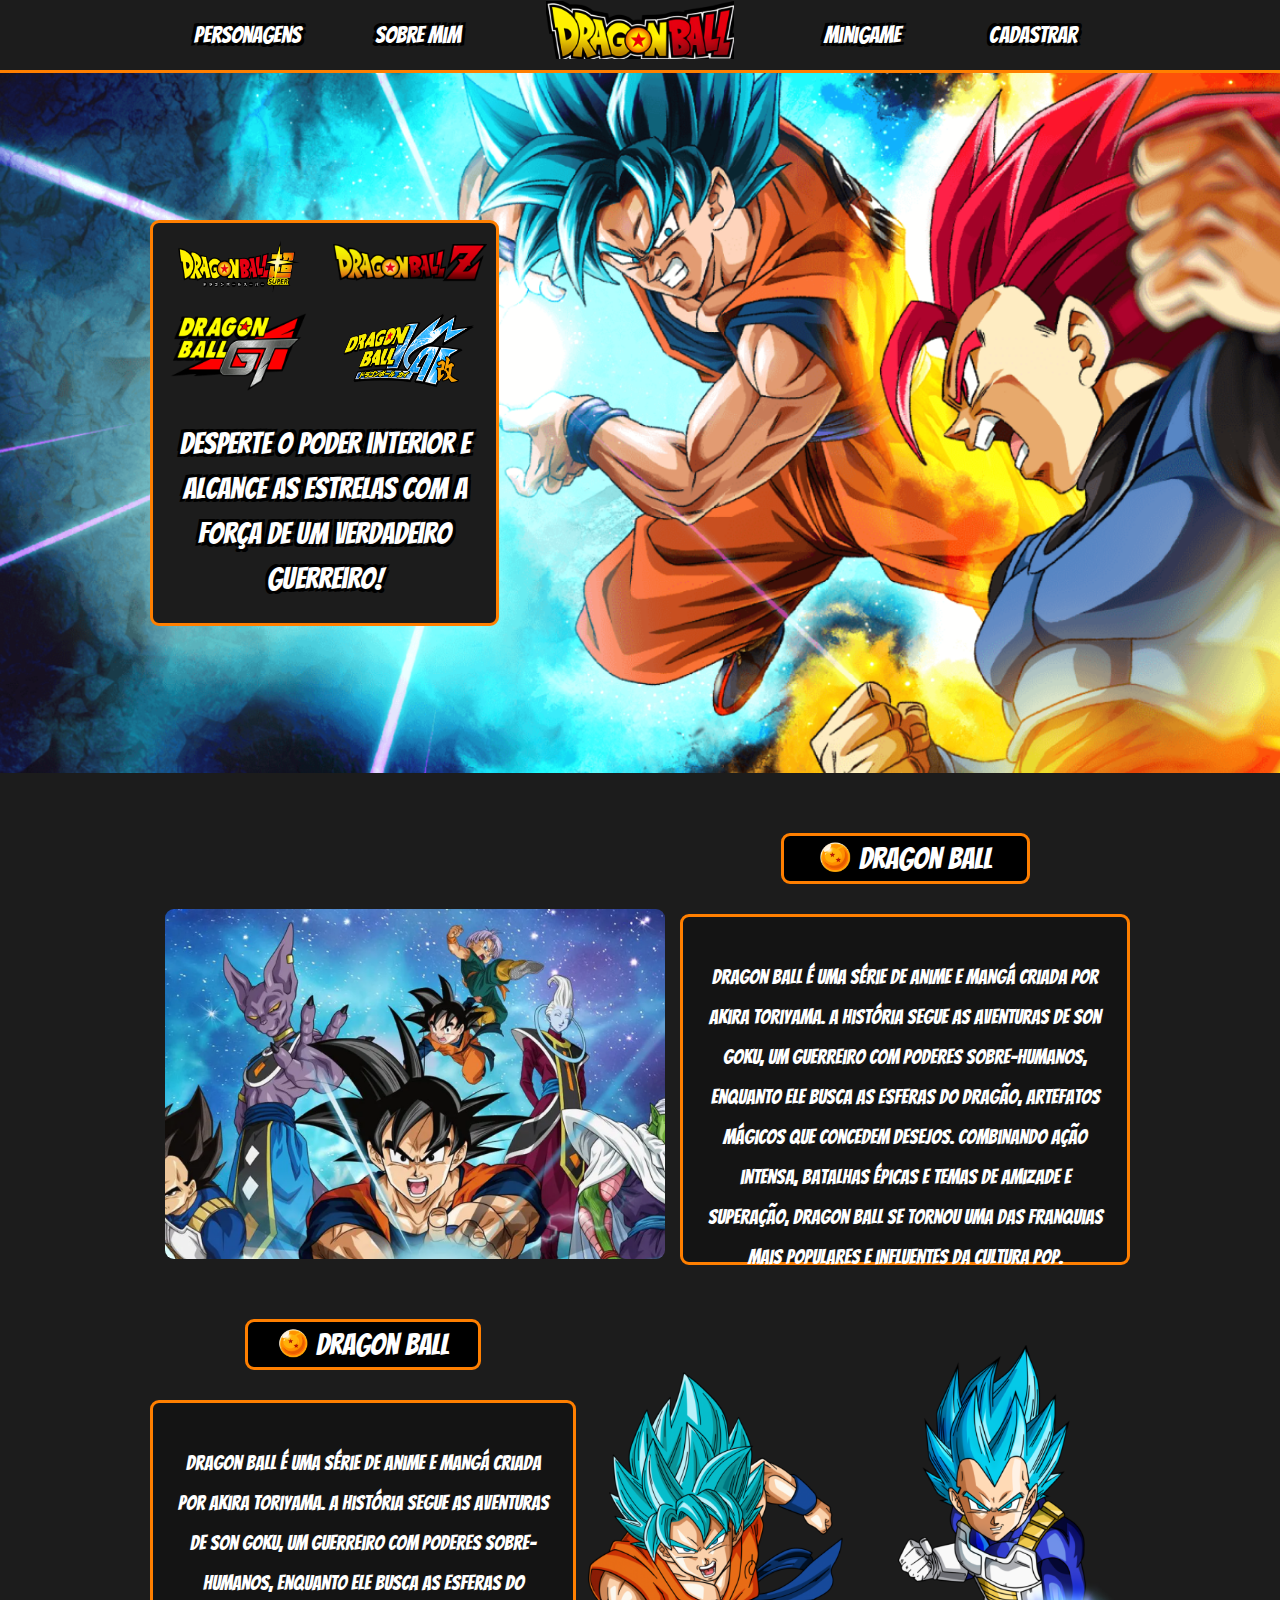
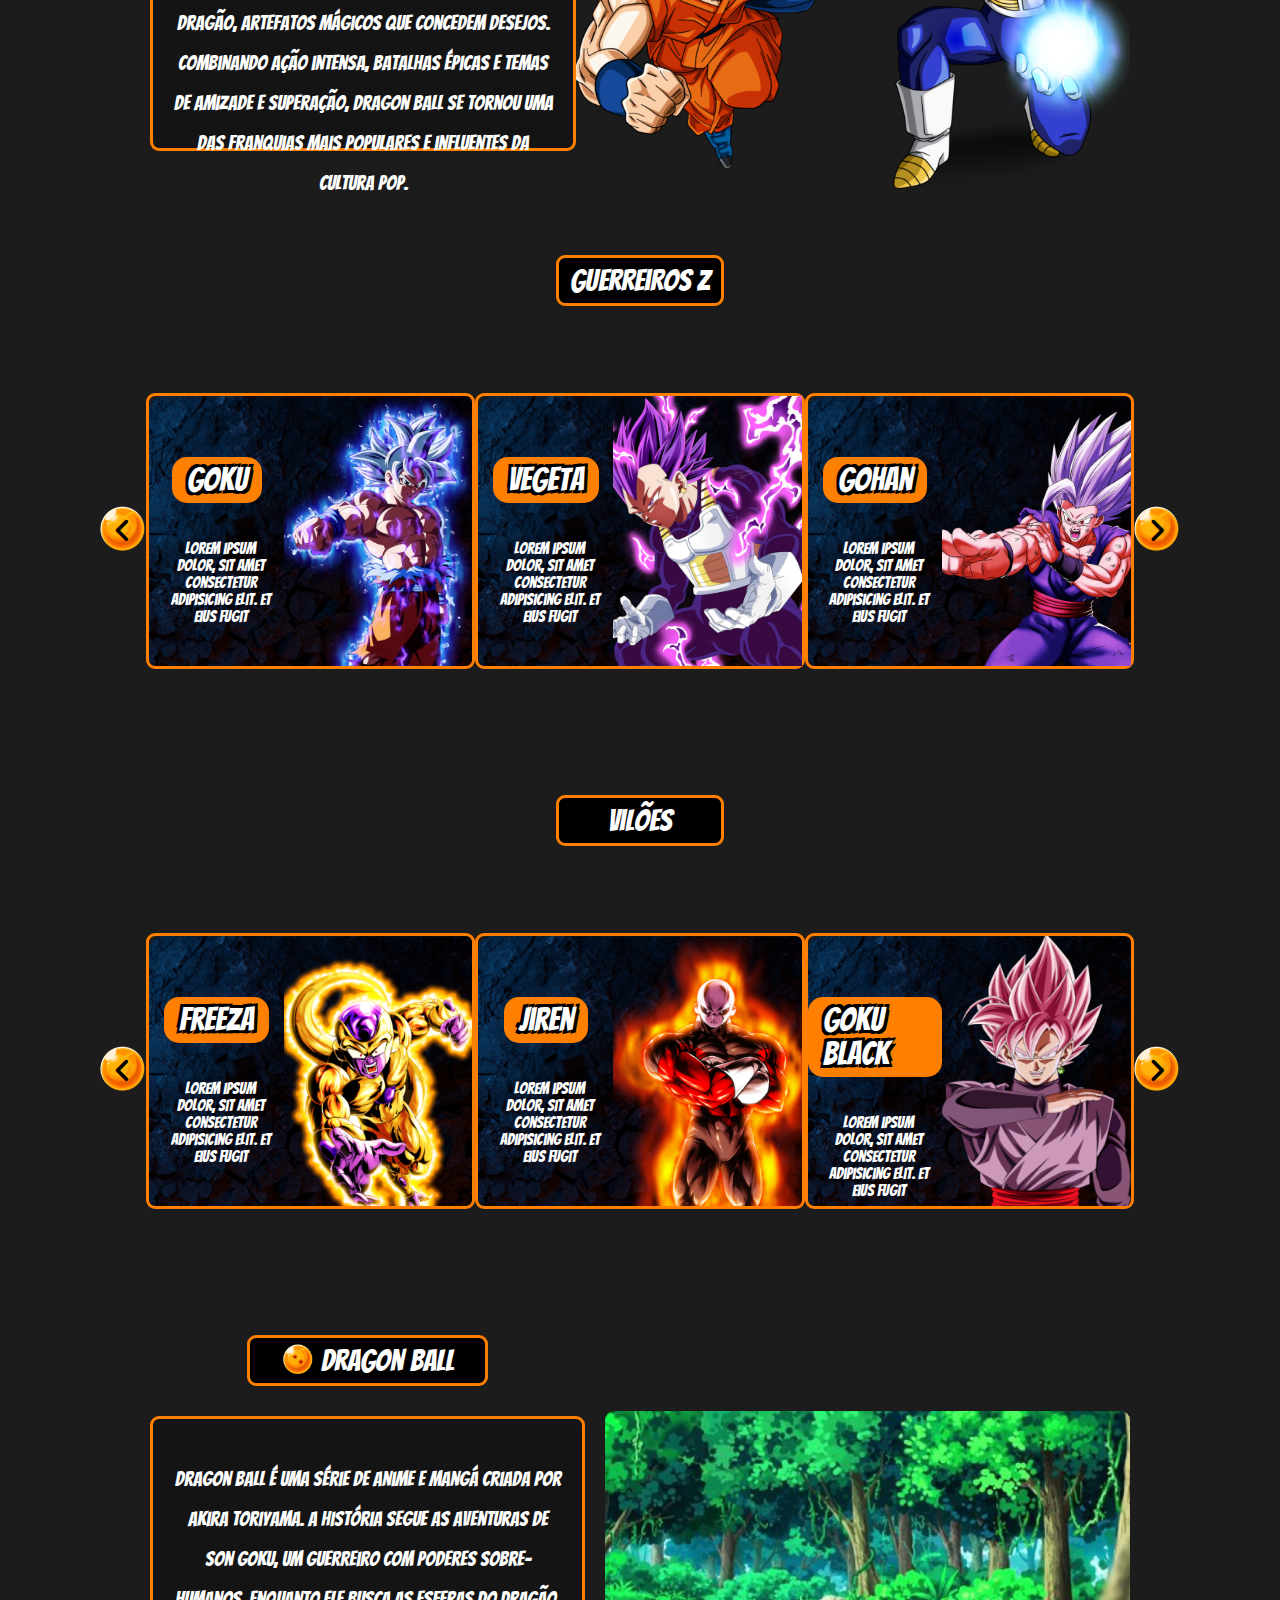
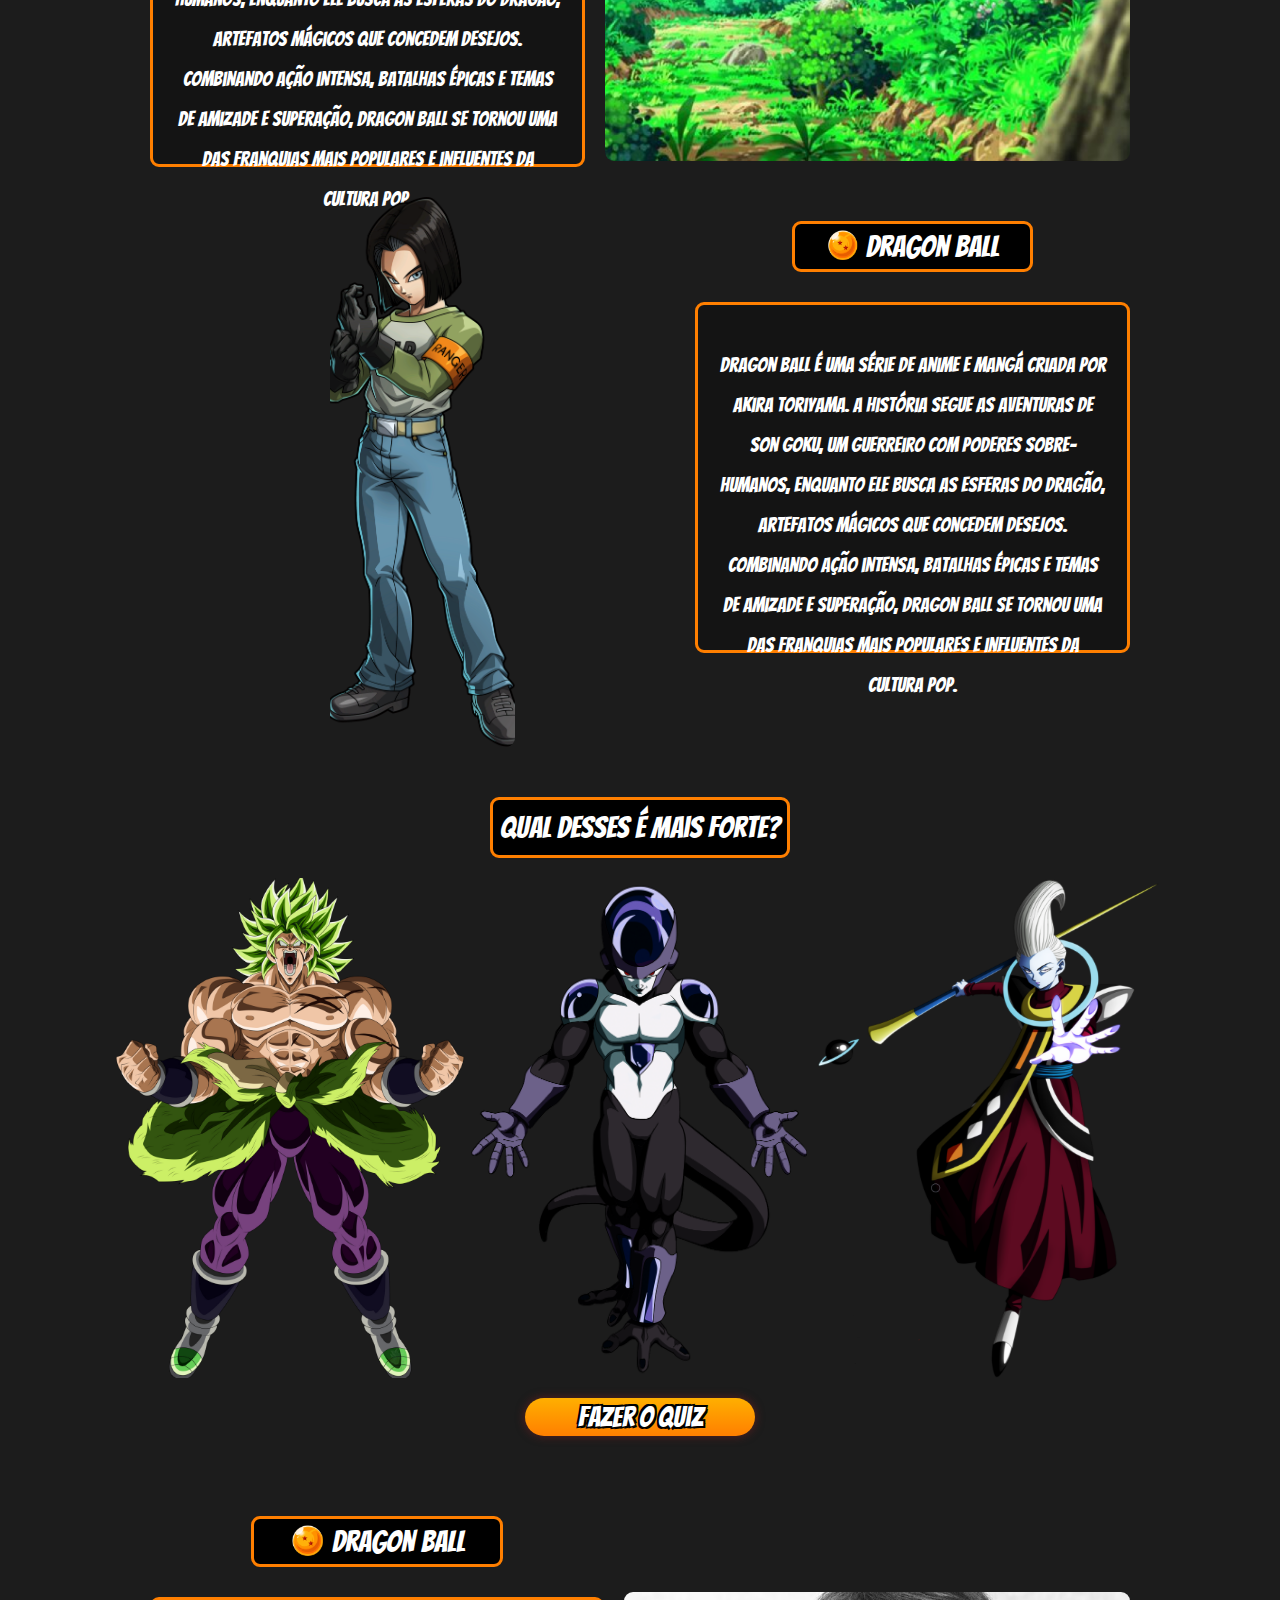
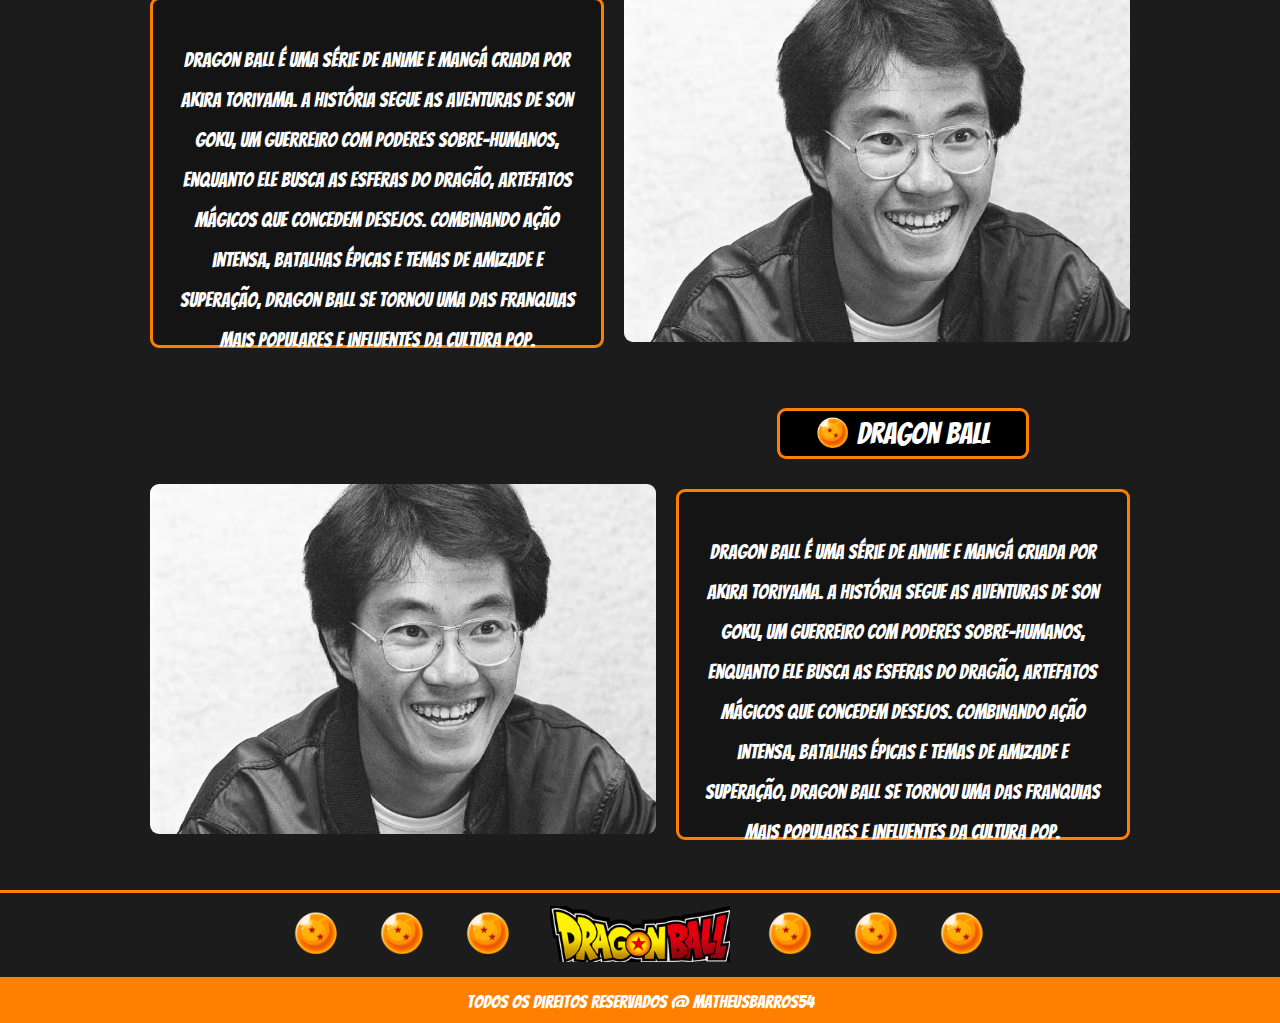
==== site/public/index.html @ 5ea0f59a "Validações Cadastro e Quiz Arrumado" ====
<!DOCTYPE html>
<html lang="en">

<head>
    <meta charset="UTF-8">
    <meta name="viewport" content="width=device-width, initial-scale=1.0">
    <title>Dragon Ball</title>
    <link rel="stylesheet" href="css/style.css">
    <link href="https://fonts.googleapis.com/css2?family=Bangers&display=swap" rel="stylesheet">
    <link rel="stylesheet" href="https://cdnjs.cloudflare.com/ajax/libs/font-awesome/6.3.0/css/all.min.css">
</head>

<body>
    <header>
        <div class="conteudo">
            <li class="lista">Personagens</li>
            <li class="lista">Sobre Mim</li>
            <li class="logo"><img src="assets/images/logo.png"></li>
            <li class="lista">Minigame</li>
            <a href="cadastro.html"><li class="lista">Cadastrar</li></a>
        </div>
    </header>

    <section class="section1">
        <div class="bloco">
            <div class="dupla-logo">
                <div class="imagem"><img src="assets/images/logo_super.png" alt=""></div>
                <div class="imagem"><img src="assets/images/logo_z.png" alt=""></div>

            </div>
            <div class="dupla-logo">
                <div class="imagem2"><img src="assets/images/logo_gt.png" alt=""></div>
                <div class="imagem2"><img src="assets/images/logo_kai.png" alt=""></div>

            </div>
            <p>Desperte o poder interior e alcance as estrelas com a força de um verdadeiro guerreiro! </p>
        </div>
    </section>
    <section class="section2">
        <div class="foto"></div>
        <div class="texto">
            <div class="titulo">
                <h3><img src="assets/images/esfera2.png" alt=""> Dragon Ball</h3>
            </div>
            <div class="paragrafo">
                <p>Dragon Ball é uma série de anime e mangá criada por Akira Toriyama. A história segue as aventuras de
                    Son Goku, um guerreiro com poderes sobre-humanos, enquanto ele busca as Esferas do Dragão, artefatos
                    mágicos que concedem desejos. Combinando ação intensa, batalhas épicas e temas de amizade e
                    superação, Dragon Ball se tornou uma das franquias mais populares e influentes da cultura pop.</p>
            </div>

        </div>
    </section>
    <section class="section3">

        <div class="texto">
            <div class="titulo">
                <h3><img src="assets/images/esfera2.png" alt=""> Dragon Ball</h3>
            </div>
            <div class="paragrafo">
                <p>Dragon Ball é uma série de anime e mangá criada por Akira Toriyama. A história segue as aventuras de
                    Son Goku, um guerreiro com poderes sobre-humanos, enquanto ele busca as Esferas do Dragão, artefatos
                    mágicos que concedem desejos. Combinando ação intensa, batalhas épicas e temas de amizade e
                    superação, Dragon Ball se tornou uma das franquias mais populares e influentes da cultura pop.</p>
            </div>
        </div>
        <div class="foto2"></div>
    </section>
    <section class="section4">
        <h1 class="titulo_secao4">Guerreiros Z</h1>
        <div class="box_slider">
            <i id="left" class="fa-solid fa-angle-left"></i>
            <div class="box1">
                <div class="esquerda-texto">
                    <h1>Goku</h1>
                    <p>Lorem ipsum dolor, sit amet consectetur adipisicing elit. Et eius fugit </p>
                </div>
                <div class="direita-imagem"></div>
            </div>
            <div class="box2">
                <div class="esquerda-texto">
                    <h1>Vegeta</h1>
                    <p>Lorem ipsum dolor, sit amet consectetur adipisicing elit. Et eius fugit </p>
                </div>
                <div class="direita-imagem"></div>
            </div>
            <div class="box3">
                <div class="esquerda-texto">
                    <h1>Gohan</h1>
                    <p>Lorem ipsum dolor, sit amet consectetur adipisicing elit. Et eius fugit </p>
                </div>
                <div class="direita-imagem"></div>
            </div>
            <i id="right" class="fa-solid fa-angle-right"></i>
        </div>
    </section>
    <section class="section4">
        <h1 class="titulo_secao4">Vilões</h1>
        <div class="box_slider">
            <i id="left" class="fa-solid fa-angle-left"></i>
            <div class="box4">
                <div class="esquerda-texto">
                    <h1>Freeza</h1>
                    <p>Lorem ipsum dolor, sit amet consectetur adipisicing elit. Et eius fugit </p>
                </div>
                <div class="direita-imagem"></div>
            </div>
            <div class="box5">
                <div class="esquerda-texto">
                    <h1>Jiren</h1>
                    <p>Lorem ipsum dolor, sit amet consectetur adipisicing elit. Et eius fugit </p>
                </div>
                <div class="direita-imagem"></div>
            </div>
            <div class="box6">
                <div class="esquerda-texto">
                    <h1>Goku Black</h1>
                    <p>Lorem ipsum dolor, sit amet consectetur adipisicing elit. Et eius fugit </p>
                </div>
                <div class="direita-imagem"></div>
            </div>
            <i id="right" class="fa-solid fa-angle-right"></i>
        </div>

        
    </section>
    <section class="section5">

        <div class="texto">
            <div class="titulo">
                <h3><img src="assets/images/esfera2.png" alt=""> Dragon Ball</h3>
            </div>
            <div class="paragrafo">
                <p>Dragon Ball é uma série de anime e mangá criada por Akira Toriyama. A história segue as aventuras de
                    Son Goku, um guerreiro com poderes sobre-humanos, enquanto ele busca as Esferas do Dragão, artefatos
                    mágicos que concedem desejos. Combinando ação intensa, batalhas épicas e temas de amizade e
                    superação, Dragon Ball se tornou uma das franquias mais populares e influentes da cultura pop.</p>
            </div>
        </div>
        <div class="foto3"></div>
    </section>
    <section class="section6">
        <div class="foto4"></div>
        <div class="texto">
            <div class="titulo">
                <h3><img src="assets/images/esfera2.png" alt=""> Dragon Ball</h3>
            </div>
            <div class="paragrafo">
                <p>Dragon Ball é uma série de anime e mangá criada por Akira Toriyama. A história segue as aventuras de
                    Son Goku, um guerreiro com poderes sobre-humanos, enquanto ele busca as Esferas do Dragão, artefatos
                    mágicos que concedem desejos. Combinando ação intensa, batalhas épicas e temas de amizade e
                    superação, Dragon Ball se tornou uma das franquias mais populares e influentes da cultura pop.</p>
            </div>
            </section>
            

            <section class="section7">  
                <div class="titulo">
                    <h1>Qual desses é mais forte?</h1>
                </div>
                
                <div class="box-section7">
                    <div class="personagens">
                        <img src="assets/images/broly.png" alt="">
                        <img src="assets/images/BlackFreeza.png" alt="">
                        <img src="assets/images/whis.png" alt="">
                    </div>
                    <button class="botao" onclick="AbrirModal()">Fazer o Quiz</button>
                </div>
        <dialog id="quizModal">
            <div class="modal page page1 first-page">
                <div class="foto-dialog">

                </div>
                <div class="mensagem">
                    <h1>Você sabe sobre <br> <span style="color: orange;">Dragon Ball?</span> </h1>
                    <p>teste seus conhecimentos e descubra se está pronto para enfrentar desafios dignos dos maiores
                        guerreiros do universo!</p>
                    <button class="botao" onclick="mostrarProximaPagina(2)">Fazer Agora</button>
                    <button class="botao2" onclick="FecharModal()">Cancelar</button>
                </div>
            </div>
            <div class="modal page page2" style="display: none; opacity: 0;">
                <div class="all-dialog">
                    <div class="pergunta">
                        <h1>Qual desses Saiyadins apareceu primeiro série Dragon Ball Z?</h1>
                    </div>
                    <div class="alternativas_dupla">
                        <div class="alternativa" onclick="verificarResposta(1, this)">
                            <h1>Vegeta</h1>
                        </div>
                        <div class="alternativa" onclick="verificarResposta(2, this)">
                            <h1>Broly</h1>
                        </div>
                    </div>
                    <div class="alternativas_dupla2">
                        <div class="alternativa" onclick="verificarResposta(3, this)">
                            <h1>Raditz</h1>
                        </div>
                        <div class="alternativa" onclick="verificarResposta(4, this)">
                            <h1>Bardock</h1>
                        </div>
                    </div>
                </div>
            </div>

            <div class="modal page page3" style="display: none; opacity: 0;">
                <div class="all-dialog">
                    <div class="pergunta">
                        <h1>Qual é o nome verdadeiro de Goku?</h1>
                    </div>
                    <div class="alternativas_dupla">
                        <div class="alternativa" onclick="verificarResposta(1, this)">
                            <h1>Son Gohan</h1>
                        </div>
                        <div class="alternativa" onclick="verificarResposta(2, this)">
                            <h1>Kakarot</h1>
                        </div>
                    </div>
                    <div class="alternativas_dupla2">
                        <div class="alternativa" onclick="verificarResposta(3, this)">
                            <h1>Goten</h1>
                        </div>
                        <div class="alternativa" onclick="verificarResposta(4, this)">
                            <h1>Gohan</h1>
                        </div>
                    </div>
                </div>
            </div>
            <div class="modal page page4" style="display: none; opacity: 0;">
                <div class="all-dialog">
                    <div class="pergunta">
                        <h1>Qual é a técnica de Gohan que ele usa para derrotar Cell?</h1>
                    </div>
                    <div class="alternativas_dupla">
                        <div class="alternativa" onclick="verificarResposta(1, this)">
                            <h1>Kaioken</h1>
                        </div>
                        <div class="alternativa" onclick="verificarResposta(2, this)">
                            <h1>Spirit Bomb</h1>
                        </div>
                    </div>
                    <div class="alternativas_dupla2">
                        <div class="alternativa" onclick="verificarResposta(3, this)">
                            <h1>Special Beam Cannon</h1>
                        </div>
                        <div class="alternativa" onclick="verificarResposta(4, this)">
                            <h1>Kamehameha</h1>
                        </div>
                    </div>
                </div>
            </div>
            <div class="modal page page5" style="display: none; opacity: 0;">
                <div class="all-dialog">
                    <div class="pergunta">
                        <h1>Quem foi o criador original das Esferas do Dragão?</h1>
                    </div>
                    <div class="alternativas_dupla">
                        <div class="alternativa" onclick="verificarResposta(1, this)">
                            <h1>Kamisama</h1>
                        </div>
                        <div class="alternativa" onclick="verificarResposta(2, this)">
                            <h1>Shenlong</h1>
                        </div>
                    </div>
                    <div class="alternativas_dupla2">
                        <div class="alternativa" onclick="verificarResposta(3, this)">
                            <h1>Mr.Popo</h1>
                        </div>
                        <div class="alternativa" onclick="verificarResposta(4, this)">
                            <h1>Dende</h1>
                        </div>
                    </div>
                </div>
            </div>
            <div class="modal page page6" style="display: none; opacity: 0;">
                <div class="all-dialog">
                    <div class="pergunta">
                        <h1>Quem é o ser mais poderoso do Universo 7?</h1>
                    </div>
                    <div class="alternativas_dupla">
                        <div class="alternativa" onclick="verificarResposta(1, this)">
                            <h1>Whis</h1>
                        </div>
                        <div class="alternativa" onclick="verificarResposta(2, this)">
                            <h1>Bills</h1>
                        </div>
                    </div>
                    <div class="alternativas_dupla2">
                        <div class="alternativa" onclick="verificarResposta(3, this)">
                            <h1>Goku</h1>
                        </div>
                        <div class="alternativa" onclick="verificarResposta(4, this)">
                            <h1>Freeza</h1>
                        </div>
                    </div>
                </div>
            </div>
            <div class="modal page page7" style="display: none; opacity: 0;">
                <div class="all-dialog">
                    <div class="pergunta">
                        <h1>Qual é o nome do planeta de origem dos Saiyajins?</h1>
                    </div>
                    <div class="alternativas_dupla">
                        <div class="alternativa" onclick="verificarResposta(1, this)">
                            <h1>Planeta Vegeta</h1>
                        </div>
                        <div class="alternativa" onclick="verificarResposta(2, this)">
                            <h1>Planeta Namek</h1>
                        </div>
                    </div>
                    <div class="alternativas_dupla2">
                        <div class="alternativa" onclick="verificarResposta(3, this)">
                            <h1>Planeta Terra</h1>
                        </div>
                        <div class="alternativa" onclick="verificarResposta(4, this)">
                            <h1>Planeta Yardrat</h1>
                        </div>
                    </div>
                </div>
            </div>
            <div class="modal page page8" style="display: none; opacity: 0;">
                <div class="all-dialog">
                    <div class="pergunta">
                        <h1>Qual desses personagens não possui células Z?</h1>
                    </div>
                    <div class="alternativas_dupla">
                        <div class="alternativa" onclick="verificarResposta(1, this)">
                            <h1>Turles</h1>
                        </div>
                        <div class="alternativa" onclick="verificarResposta(2, this)">
                            <h1>Bardock</h1>
                        </div>
                    </div>
                    <div class="alternativas_dupla2">
                        <div class="alternativa" onclick="verificarResposta(3, this)">
                            <h1>Cell</h1>
                        </div>
                        <div class="alternativa" onclick="verificarResposta(4, this)">
                            <h1>Jeice</h1>
                        </div>
                    </div>
                </div>
            </div>
            <div class="modal page page9" style="display: none; opacity: 0;">
                <div class="all-dialog">
                    <div class="pergunta">
                        <h1>Qual destes vilões nunca morreu em Dragon Ball?</h1>
                    </div>
                    <div class="alternativas_dupla">
                        <div class="alternativa" onclick="verificarResposta(1, this)">
                            <h1>Pilaf</h1>
                        </div>
                        <div class="alternativa" onclick="verificarResposta(2, this)">
                            <h1>Tamborin</h1>
                        </div>
                    </div>
                    <div class="alternativas_dupla2">
                        <div class="alternativa" onclick="verificarResposta(3, this)">
                            <h1>Rei Cutelo</h1>
                        </div>
                        <div class="alternativa" onclick="verificarResposta(4, this)">
                            <h1>Garlick Junior</h1>
                        </div>
                    </div>
                </div>
            </div>
            <div class="modal page page10" style="display: none; opacity: 0;">
                <div class="all-dialog">
                    <div class="pergunta">
                        <h1>Quem ensinou a técnica de teletransporte para Goku?</h1>
                    </div>
                    <div class="alternativas_dupla">
                        <div class="alternativa" onclick="verificarResposta(1, this)">
                            <h1>Mestre Kame</h1>
                        </div>
                        <div class="alternativa" onclick="verificarResposta(2, this)">
                            <h1>Kami-Sama</h1>
                        </div>
                    </div>
                    <div class="alternativas_dupla2">
                        <div class="alternativa" onclick="verificarResposta(3, this)">
                            <h1>Yardrats</h1>
                        </div>
                        <div class="alternativa" onclick="verificarResposta(4, this)">
                            <h1>Rei Yemma</h1>
                        </div>
                    </div>
                </div>
            </div>

        
        </dialog>
    </section>
            <section class="section8">

                <div class="texto">
                    <div class="titulo">
                        <h3><img src="assets/images/esfera2.png" alt=""> Dragon Ball</h3>
                    </div>
                    <div class="paragrafo">
                        <p>Dragon Ball é uma série de anime e mangá criada por Akira Toriyama. A história segue as aventuras de
                            Son Goku, um guerreiro com poderes sobre-humanos, enquanto ele busca as Esferas do Dragão, artefatos
                            mágicos que concedem desejos. Combinando ação intensa, batalhas épicas e temas de amizade e
                            superação, Dragon Ball se tornou uma das franquias mais populares e influentes da cultura pop.</p>
                    </div>
                </div>
                <div class="foto5"></div>
            </section>
            <section class="section9">
                <div class="foto6"></div>
                <div class="texto">
                    <div class="titulo">
                        <h3><img src="assets/images/esfera2.png" alt=""> Dragon Ball</h3>
                    </div>
                    <div class="paragrafo">
                        <p>Dragon Ball é uma série de anime e mangá criada por Akira Toriyama. A história segue as aventuras de
                            Son Goku, um guerreiro com poderes sobre-humanos, enquanto ele busca as Esferas do Dragão, artefatos
                            mágicos que concedem desejos. Combinando ação intensa, batalhas épicas e temas de amizade e
                            superação, Dragon Ball se tornou uma das franquias mais populares e influentes da cultura pop.</p>
                    </div>
                    </section>

                    <footer>
                        <div class="box-footer">
                            <img src="assets/images/esfera2.png" alt="">
                            <img src="assets/images/esfera2.png" alt="">
                            <img src="assets/images/esfera2.png" alt="">
                            <div class="logo">
                                <img src="assets/images/logo.png" alt="">
                            </div>
                            <img src="assets/images/esfera2.png" alt="">
                            <img src="assets/images/esfera2.png" alt="">
                            <img src="assets/images/esfera2.png" alt="">
                        </div>
                        <div class="copyright"><h1>Todos os Direitos Reservados @ MatheusBarros54</h1></div>
                    </footer>

            


</body>

</html>

<script src="js/script.js"></script>
---- site/public/css/style.css ----
body {
    margin: 0;
    font-family: 'Bangers', cursive;
    color: white;
    font-weight: 100;

}

::-webkit-scrollbar {
    width: 12px;
    /* Largura da barra de rolagem */
}

/* Estilizando o polegar (thumb) */
::-webkit-scrollbar-thumb {
    background: linear-gradient(to bottom, #ac6003, #ffaf00);
    /* Gradiente laranja */
    border-radius: 10px;
    /* Borda arredondada */
}

/* Estilizando a pista (track) */
::-webkit-scrollbar-track {
    background: #1C1C1C;
    /* Cor de fundo da pista */
}

header {
    border-bottom: solid 3px #FF7F00;
    height: 70px;
    background-color: #1C1C1C;
}

header .conteudo {
    display: flex;
    flex-direction: row;
    justify-content: space-evenly;
    align-items: center;
    height: 100%;
    padding: 0px 150px;
}

a {
    text-decoration: none;
    color: inherit;
}

header .conteudo .lista {
    list-style-type: none;
    text-shadow:
        -3px -3px 0 #000000,
        3px -3px 0 #000000,
        -3px 3px 0 #000000,
        3px 3px 0#000000;
    background-image: url(../assets/images/background.png);
    background-position: center -7px;
    background-size: cover;
    width: 130px;
    text-align: center;
    padding: 5px 8px;
    border-radius: 15px;
    font-size: 23px;
    cursor: pointer;
}

header .conteudo .logo {
    display: flex;
    justify-content: center;
    list-style: none;
}

header .conteudo li img {
    width: 75%;
    margin-top: -10px;
}

/* SEÇÃO CONTEÚDO SECTION 1 */

.section1 {
    display: flex;
    align-items: center;
    height: 700px;
    background-image: url(../assets/images/banner.png);
    background-position: center center;
    background-size: cover;

    padding: 0px 150px;
}

.section1 .bloco {
    height: 400px;
    width: 35%;
    background-color: #1C1C1C;
    border: solid 3px #FF7F00;
    border-radius: 9px;
}

.bloco .dupla-logo {
    display: flex;
    flex-direction: row;
}

.imagem,
.imagem2 {
    width: 50%;
    display: flex;
    justify-content: center;
}

.dupla-logo .imagem img {
    width: 90%;
}

.dupla-logo .imagem2 img {
    width: 80%;
}

.section1 p {
    padding: 0px 10px;
    font-size: 30px;
    line-height: 1.5;
    text-align: center;
    text-shadow:
        -3px -3px 0 #000000,
        3px -3px 0 #000000,
        -3px 3px 0 #000000,
        3px 3px 0#000000;

}

.section2 {
    display: flex;
    align-items: center;
    background-color: #1C1C1C;
    padding: 0px 150px;
    padding-top: 130px;
}

.section3 {
    display: flex;
    align-items: center;
    background-color: #1C1C1C;
    padding: 0px 150px;
    padding-top: 80px;
}

.foto {
    display: flex;
    justify-content: center;
    width: 600px;
    height: 350px;
    margin: 0px 15px;
    border-radius: 9px;
    background-image: url(../assets/images/dragonball.png);
    background-position: center center;
    background-size: cover;
}

.foto2 {
    display: flex;
    justify-content: center;
    width: 700px;
    height: 450px;
    border-radius: 9px;
    background-image: url(../assets/images/sayajins.png);
    background-position: center center;
    background-size: cover;
}

.texto {
    display: flex;
    justify-content: start;
    align-items: center;
    width: 55%;
    flex-direction: column;
    margin-top: -100px;
}

.paragrafo {
    background-color: #141414;
    border-radius: 9px;
    padding: 20px;
    border: solid 3px #FF7F00;
    font-weight: 100;
    font-size: 20px;
    line-height: 2;
    height: 305px;
    text-align: center;
}

.titulo {
    display: flex;
    justify-content: center;
    width: 60%;
    text-align: center;
}

.texto h3 {
    width: 90%;
    height: 45px;
    display: flex;
    justify-content: center;
    align-items: center;
    border-radius: 9px;
    text-align: center;
    color: white;
    font-weight: 100;
    border: solid 3px #FF7F00;
    font-size: 30px;
    background-color: black;
    text-shadow:
        -3px -3px 0 #000000,
        3px -3px 0 #000000,
        -3px 3px 0 #000000,
        3px 3px 0#000000;
    animation: glow 2s infinite alternate;
}

@keyframes glow {
    0% {
        box-shadow: 0 0 10px rgb(253, 195, 2);
        /* Sombra inicial */
    }

    50% {
        box-shadow: 0 0 20px rgb(241, 145, 0);
        /* Sombra aumentando */
    }

    100% {
        box-shadow: 0 0 10px rgba(255, 238, 0, 0.7);
        /* Sombra voltando ao estado inicial */
    }
}

.texto h3 img {
    width: 15%;
    padding-right: 5px;
}

.section4 {
    display: flex;
    align-items: center;
    flex-direction: column;
    background-color: #1C1C1C;
    padding: 0px 100px;
    padding-top: 40px;
    height: 500px;
}

.titulo_secao4 {
    width: 15%;
    height: 55px;
    display: flex;
    justify-content: center;
    align-items: center;
    border-radius: 9px;
    text-align: center;
    color: white;
    font-weight: 100;
    border: solid 3px #FF7F00;
    font-size: 30px;
    background-color: black;
    text-shadow:
        -3px -3px 0 #000000,
        3px -3px 0 #000000,
        -3px 3px 0 #000000,
        3px 3px 0#000000;
    animation: glow 2s infinite alternate;
}

@keyframes glow {
    0% {
        box-shadow: 0 0 10px rgb(253, 195, 2);
        /* Sombra inicial */
    }

    50% {
        box-shadow: 0 0 20px rgb(241, 145, 0);
        /* Sombra aumentando */
    }

    100% {
        box-shadow: 0 0 10px rgba(255, 238, 0, 0.7);
        /* Sombra voltando ao estado inicial */
    }
}


.section4 .box_slider {
    display: flex;
    flex-direction: row;
    align-items: center;
    justify-content: space-between;
    height: 100%;
    width: 100%;
}

.box_slider .box1,
.box2,
.box3,
.box4,
.box5,
.box6 {
    background-image: url(../assets/images/backgroud_card.png);
    height: 270px;
    border-radius: 9px;
    width: 350px;
    border: solid 3px #FF7F00;
    display: flex;
    flex-direction: row;

}

.box_slider .esquerda-texto {
    display: flex;
    flex-direction: column;
    padding-top: 40px;
    align-items: center;
    width: 50%;
    height: 100%;
}

.esquerda-texto h1 {
    background-color: #FF7F00;
    font-weight: 100;
    text-shadow:
        -3px -3px 0 #000000,
        3px -3px 0 #000000,
        -3px 3px 0 #000000,
        3px 3px 0#000000;
    padding: 6px 15px;
    border-radius: 15px;
}

.esquerda-texto p {
    padding-left: 18px;
    padding-right: 10px;
    text-align: center;
}

.box1 .direita-imagem {
    width: 70%;
    height: 100%;
    background-image: url(../assets/images/image\ 31.png);
    transition: background-size 1s ease-in-out, background-position 1s ease-in-out;
    background-position: center center;
    background-size: cover;
    background-repeat: no-repeat;
}

.box2 .direita-imagem {
    width: 70%;
    height: 100%;
    background-image: url(../assets/images/image\ 30.png);
    transition: background-size 1s ease-in-out, background-position 1s ease-in-out;
    background-position: center center;
    background-size: cover;
    background-repeat: no-repeat;
}

.box3 .direita-imagem {
    width: 70%;
    height: 100%;
    background-image: url(../assets/images/image\ 32.png);
    transition: background-size 1s ease-in-out, background-position 1s ease-in-out;
    background-position: center center;
    background-size: cover;
    background-repeat: no-repeat;
}

.box4 .direita-imagem {
    width: 70%;
    height: 100%;
    background-image: url(../assets/images/image\ 37.png);
    transition: background-size 1s ease-in-out, background-position 1s ease-in-out;
    background-position: center center;
    background-size: cover;
    background-repeat: no-repeat;
}

.box5 .direita-imagem {
    width: 70%;
    height: 100%;
    background-image: url(../assets/images/image\ 38.png);
    transition: background-size 1s ease-in-out, background-position 1s ease-in-out;
    background-position: center center;
    background-size: cover;
    background-repeat: no-repeat;
}

.box6 .direita-imagem {
    width: 70%;
    height: 100%;
    background-image: url(../assets/images/image\ 40.png);
    transition: background-size 1s ease-in-out, background-position 1s ease-in-out;
    background-position: center center;
    background-size: cover;
    background-repeat: no-repeat;
}

#left {
    display: flex;
    justify-content: center;
    align-items: center;
    background-repeat: no-repeat;
    background-image: url('../assets/images/esfera.png');
    color: #000000;
    font-size: 28px;
    cursor: pointer;
    border-radius: 50px;
    width: 50px;
    height: 50px;
}

#right {
    display: flex;
    justify-content: center;
    align-items: center;
    background-repeat: no-repeat;
    background-image: url('../assets/images/esfera.png');
    color: #000000;
    font-size: 28px;
    border-radius: 50px;
    cursor: pointer;
    width: 50px;
    height: 50px;
}

dialog::backdrop {
    background-color: #141414;
    opacity: 0.7;
}

dialog {
    text-align: center;
    background-color: #1C1C1C;
    color: white;
    border-radius: 20px;
    border: solid 3px #FF7F00;
    width: 70vw;
    height: 70vh;
    padding: 0;
}

dialog .modal {
    display: flex;
    flex-direction: row;
    height: 100%;
    justify-content: center;
    align-items: center;
}

dialog .foto-dialog {
    width: 50%;
    height: 100%;
    border-right: solid 3px #FF7F00;
    background-image: url(../assets/images/quizImage.png);
    background-position: center center;
    background-size: cover;
    background-repeat: no-repeat;
}

dialog .mensagem {
    display: flex;
    flex-direction: column;
    justify-content: center;
    align-items: center;
    height: 100%;
    width: 50%;
}

.mensagem h1 {
    font-size: 40px;
    font-weight: 100;
    margin: 0;
}

.mensagem p {
    font-size: 30px;
    font-weight: 100;
    line-height: 1.5;
}

.botao {
    display: inline-block;
    outline: 0;
    border: 0;
    margin-top: 20px;
    cursor: pointer;
    background: linear-gradient(180deg, #ffaf00 0%, #FF7F00 100%);
    box-shadow: 0 0 10px 0 rgba(119, 33, 33, 0.7);
    padding: 0 52px;
    border-radius: 20px;
    color: #ffffff;
    height: 38px;
    font-size: 28px;
    font-family: 'Bangers', cursive;
    transition: transform 0.15s ease;
    text-shadow:
        -2px -2px 0 #000000,
        2px -2px 0 #000000,
        -2px 2px 0 #000000,
        2px 2px 0#000000;
    margin-bottom: 20px;

}

.botao2 {
    display: inline-block;
    outline: 0;
    border: 0;
    margin-top: 20px;
    cursor: pointer;
    background: linear-gradient(180deg, #2c78e9 0%, #2950fdfd 100%);
    box-shadow: 0 0 10px 0 rgba(255, 255, 255, 0.7);
    padding: 0 52px;
    border-radius: 20px;
    color: #ffffff;
    height: 38px;
    font-size: 28px;
    font-family: 'Bangers', cursive;
    transition: transform 0.15s ease;
    text-shadow:
        -2px -2px 0 #000000,
        2px -2px 0 #000000,
        -2px 2px 0 #000000,
        2px 2px 0#000000;

}

.modal .page {
    opacity: 0;
    transition: opacity 0.5s;
    position: absolute;
    top: 0;
    left: 0;
    width: 100%;
    height: 100%;
    display: none;
    font-size: 60px;

}

.modal .page.active {
    opacity: 1;
    display: block;
}


.modal .all-dialog {
    display: flex;
    justify-content: center;
    align-items: center;
    flex-direction: column;
    width: 80%;
    height: 100%;
}

.modal .pergunta {
    background-color: #1C1C1C;
    height: 120px;
    width: 80%;
    border: solid 3px #FF7F00;
    border-radius: 20px;
}

.pergunta h1 {
    font-size: 40px;
    font-weight: 200;
}

.alternativas_dupla,
.alternativas_dupla2 {
    display: flex;
    margin: 50px;
    width: 80%;
}

.alternativa h1,
.alternativa2 h1 {
    font-weight: 100;
    font-size: 25px;
}

.alternativa {
    background-color: #2c78e9;
    margin-right: 50px;
    width: 400px;
    border-radius: 20px;
}

.alternativa2 {
    background-color: #2c78e9;
    margin-left: 50px;
    width: 400px;
    border-radius: 20px;
}

.alternativa:hover,
.alternativa2:hover {
    background-color: #FF7F00;
    cursor: pointer;
}

.certa {
    background-color: green;
}

.errada {
    background-color: red;
}

.section5, .section6, .section7, .section8, .section9 {
    display: flex;
    align-items: center;
    background-color: #1C1C1C;
    padding: 0px 150px;
    padding-top: 130px;
}
.section6{
    padding-top: 30px;
}
.section7 {
    padding-top: 30px;
}
.foto3 {
    display: flex;
    justify-content: center;
    width: 650px;
    height: 350px;
    margin-left: 20px;
    border-radius: 9px;
    background-image: url(../assets/images/floresta.png);
    background-position: center center;
    background-size: cover;
}
.foto4 {
    display: flex;
    justify-content: center;
    width: 230px;
    height: 550px;
    margin-right: 180px;
    border-radius: 9px;
    margin-left: 180px;
    background-image: url(../assets/images/android17.png);
    background-position: center center;
    background-size: cover;
}
.foto5 {
    display: flex;
    justify-content: center;
    width: 600px;
    height: 350px;
    margin-left: 20px;
    border-radius: 9px;
    background-image: url(../assets/images/Akira.png);
    background-position: center center;
    background-size: cover;
}
.foto6 {
    display: flex;
    justify-content: center;
    width: 600px;
    height: 350px;
    margin-right: 20px;
    border-radius: 9px;
    background-image: url(../assets/images/Akira.png);
    background-position: center center;
    background-size: cover;
}

/* Seção do Quiz */

.section7 {
    display: flex;
    flex-direction: column;
}
.section7 .titulo h1 {
    font-weight: 100;
    width: 50%;
    height: 55px;
    display: flex;
    justify-content: center;
    align-items: center;
    border-radius: 9px;
    text-align: center;
    color: white;
    font-weight: 100;
    border: solid 3px #FF7F00;
    font-size: 30px;
    background-color: black;
    text-shadow:
        -3px -3px 0 #000000,
        3px -3px 0 #000000,
        -3px 3px 0 #000000,
        3px 3px 0#000000;
    animation: glow 2s infinite alternate;
}

.box-section7 {
    display: flex;
    flex-direction: column;
    align-items: center;
}

.personagens {
    display: flex;
    flex-direction: row;
}
.personagens img {
    width: 350px;
    height: 500px;
}

.box-section7 .botao {
    width: 230px;
}
.section9 {
    padding-bottom: 50px;
}

/* Footer */

footer {
    display: flex;
    flex-direction: column;
    justify-content: center;
    align-items: center;
    border-top: 3px solid #FF7F00;
    background-color: #1C1C1C;
    width: 100%;
    height: 130px;
}

.box-footer {
    display: flex;
    justify-content: center;
    align-items: center;
    width: 100%;
    height: 100%;
}
.box-footer img {
    width: 50px;
    padding: 0px 18px;
}
.box-footer .logo img {
    width: 180px;
}

.copyright {
    display: flex;
    justify-content: center;
    align-items: center;
    border-top: solid 3px #FF7F00;
    width: 100%;
    background-color: #FF7F00;
}
.copyright h1 {
    font-weight: 100;
    font-size: 18px;
}
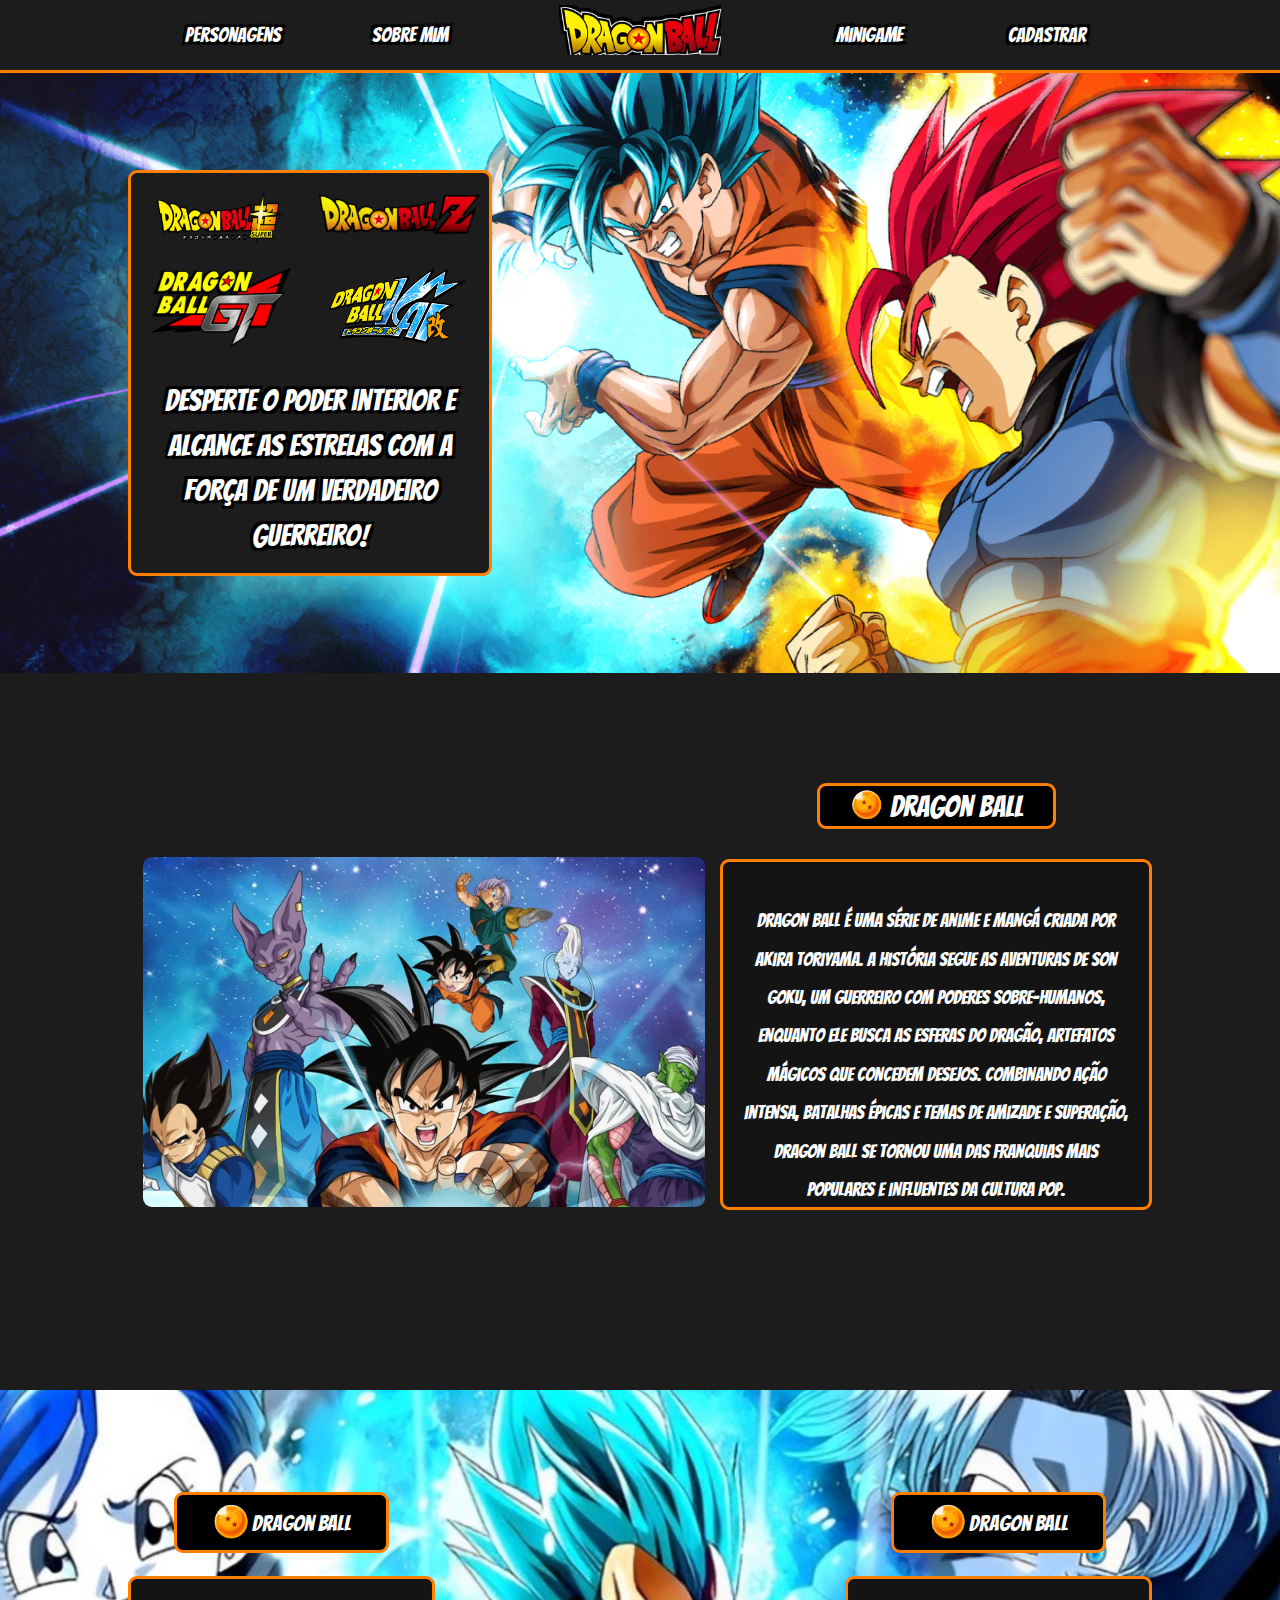
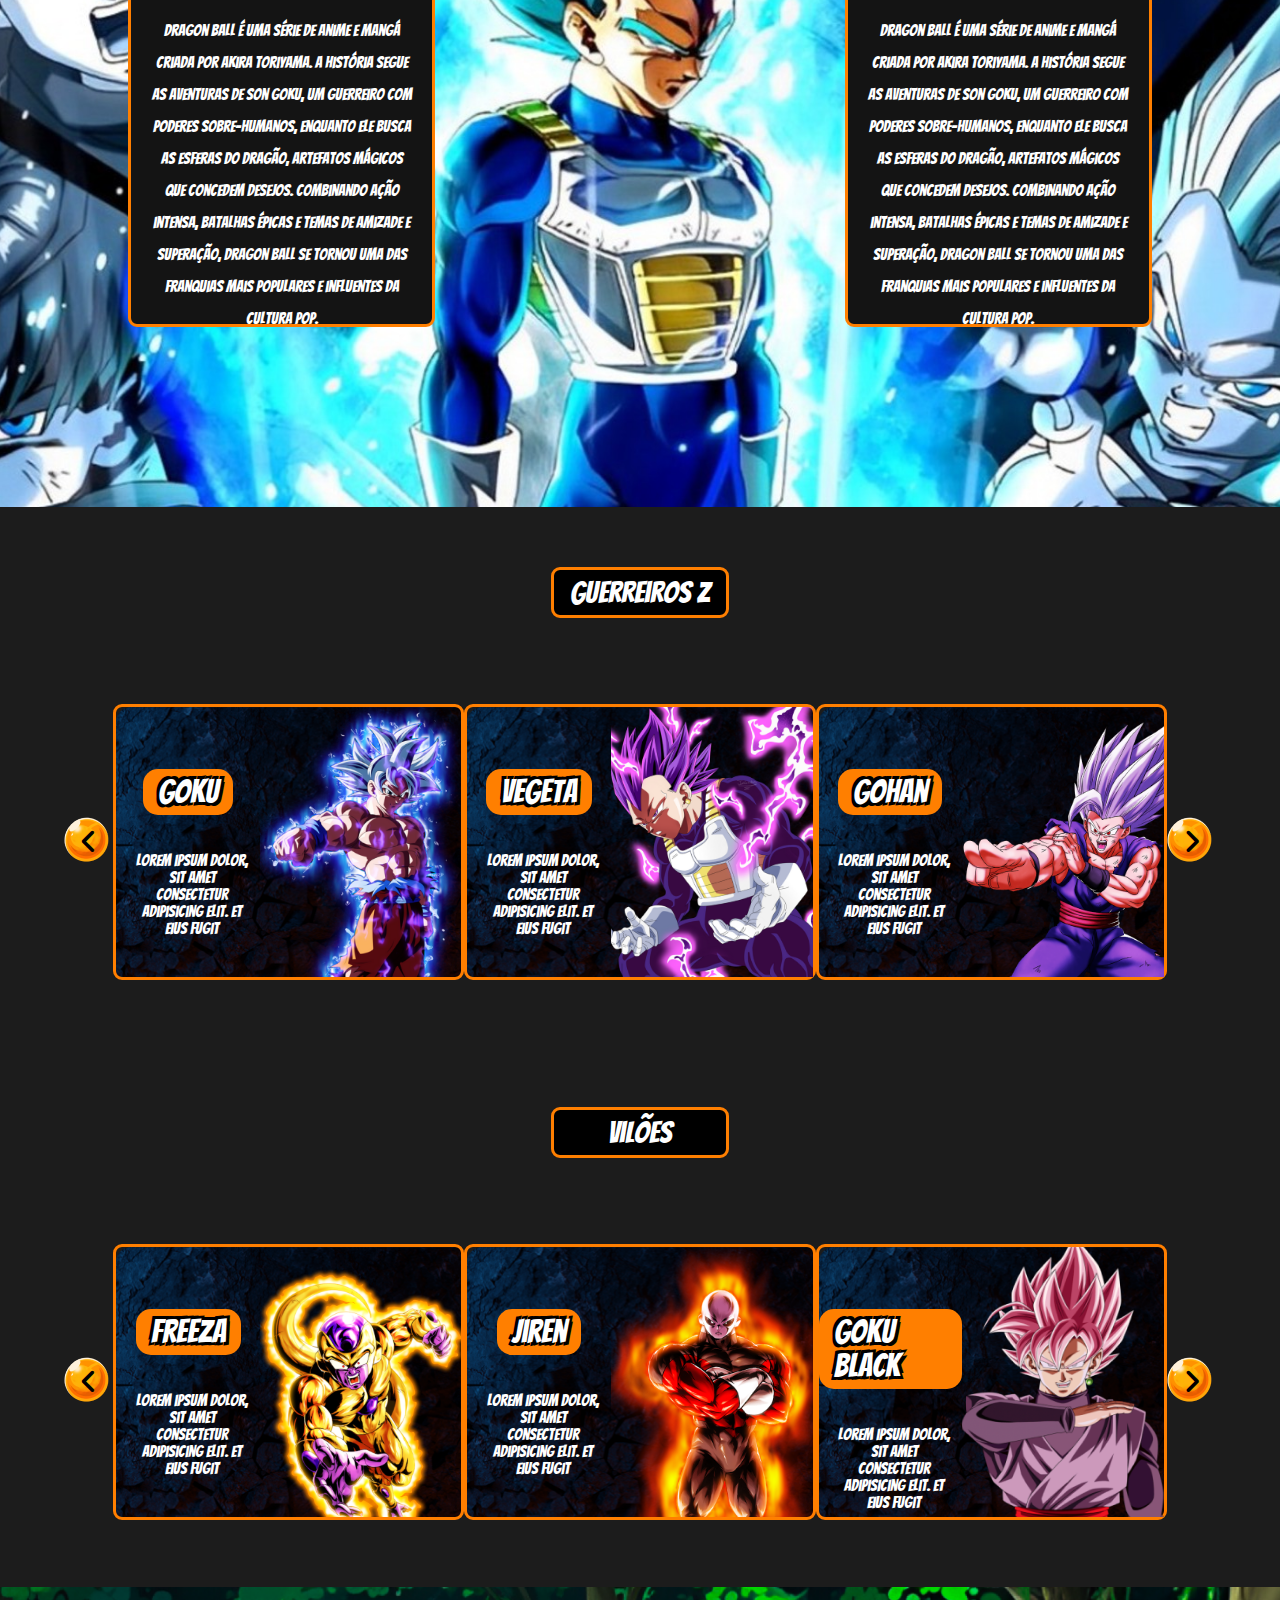
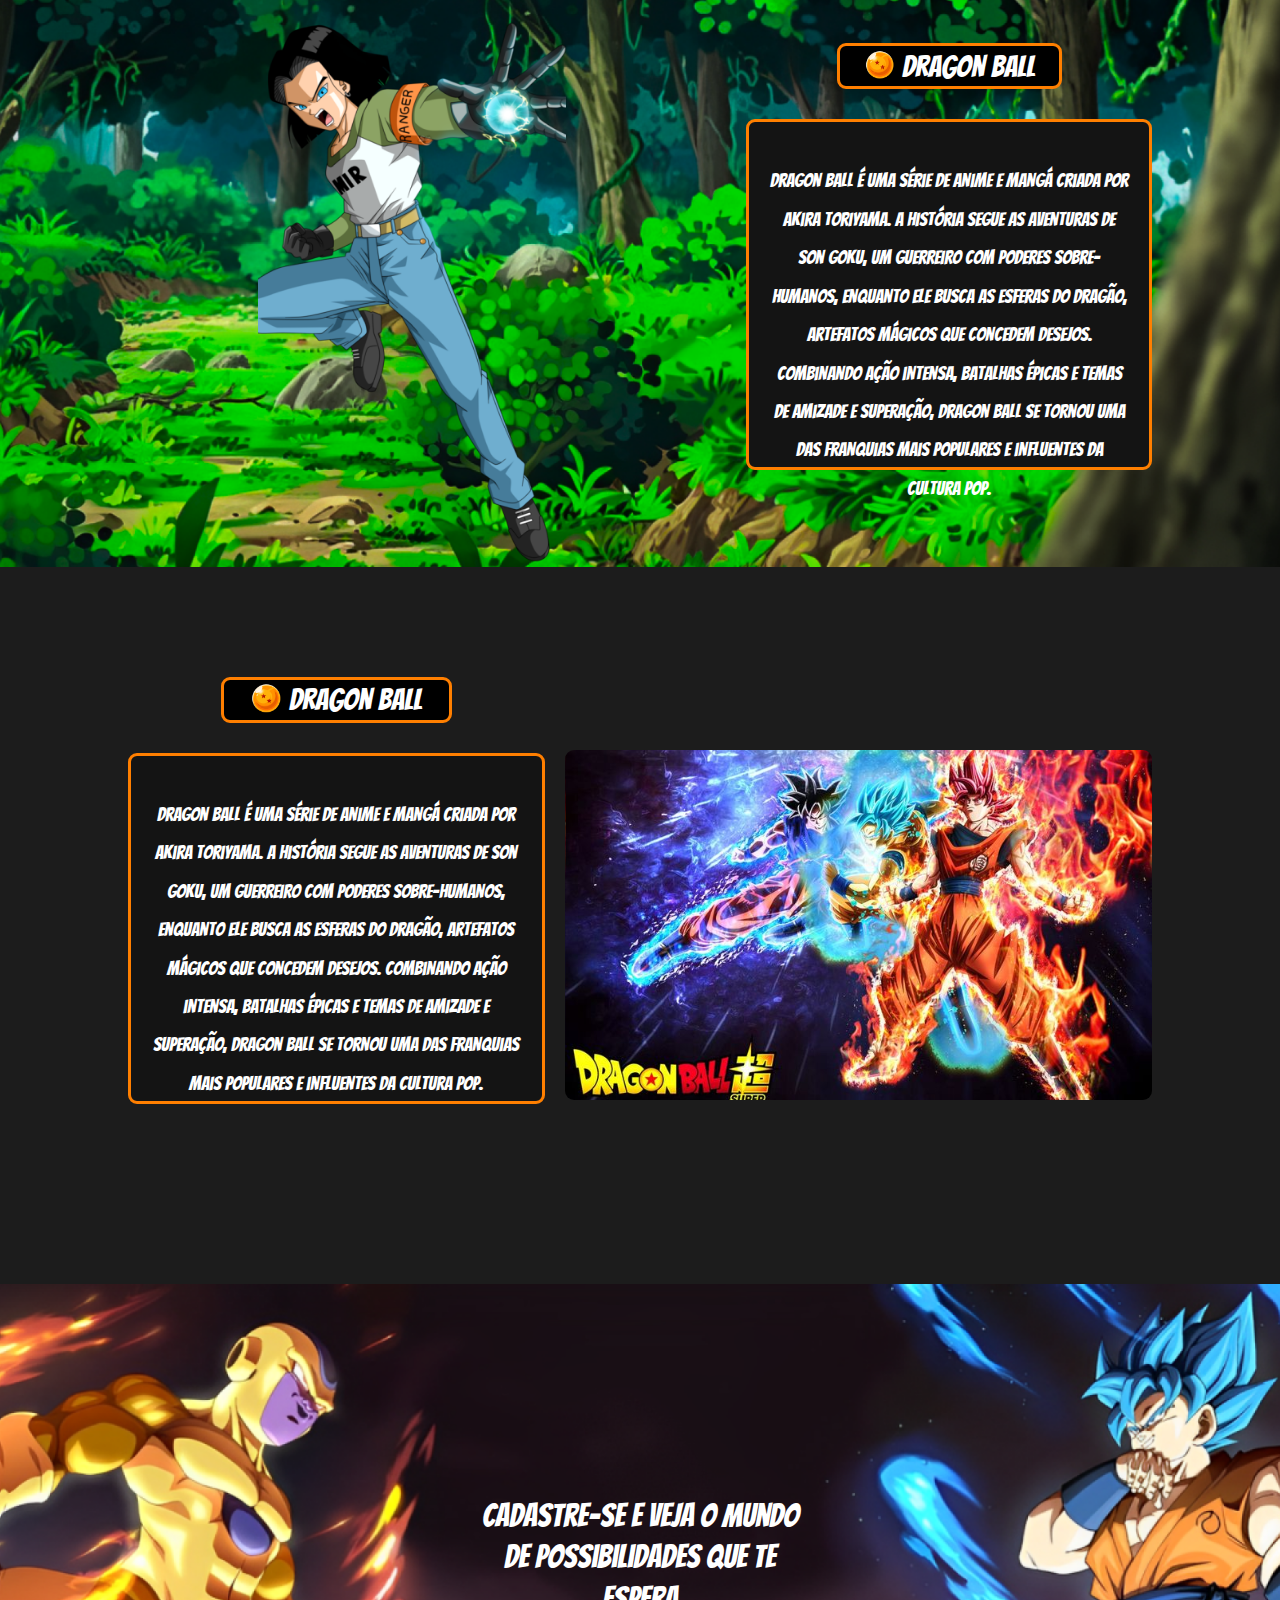
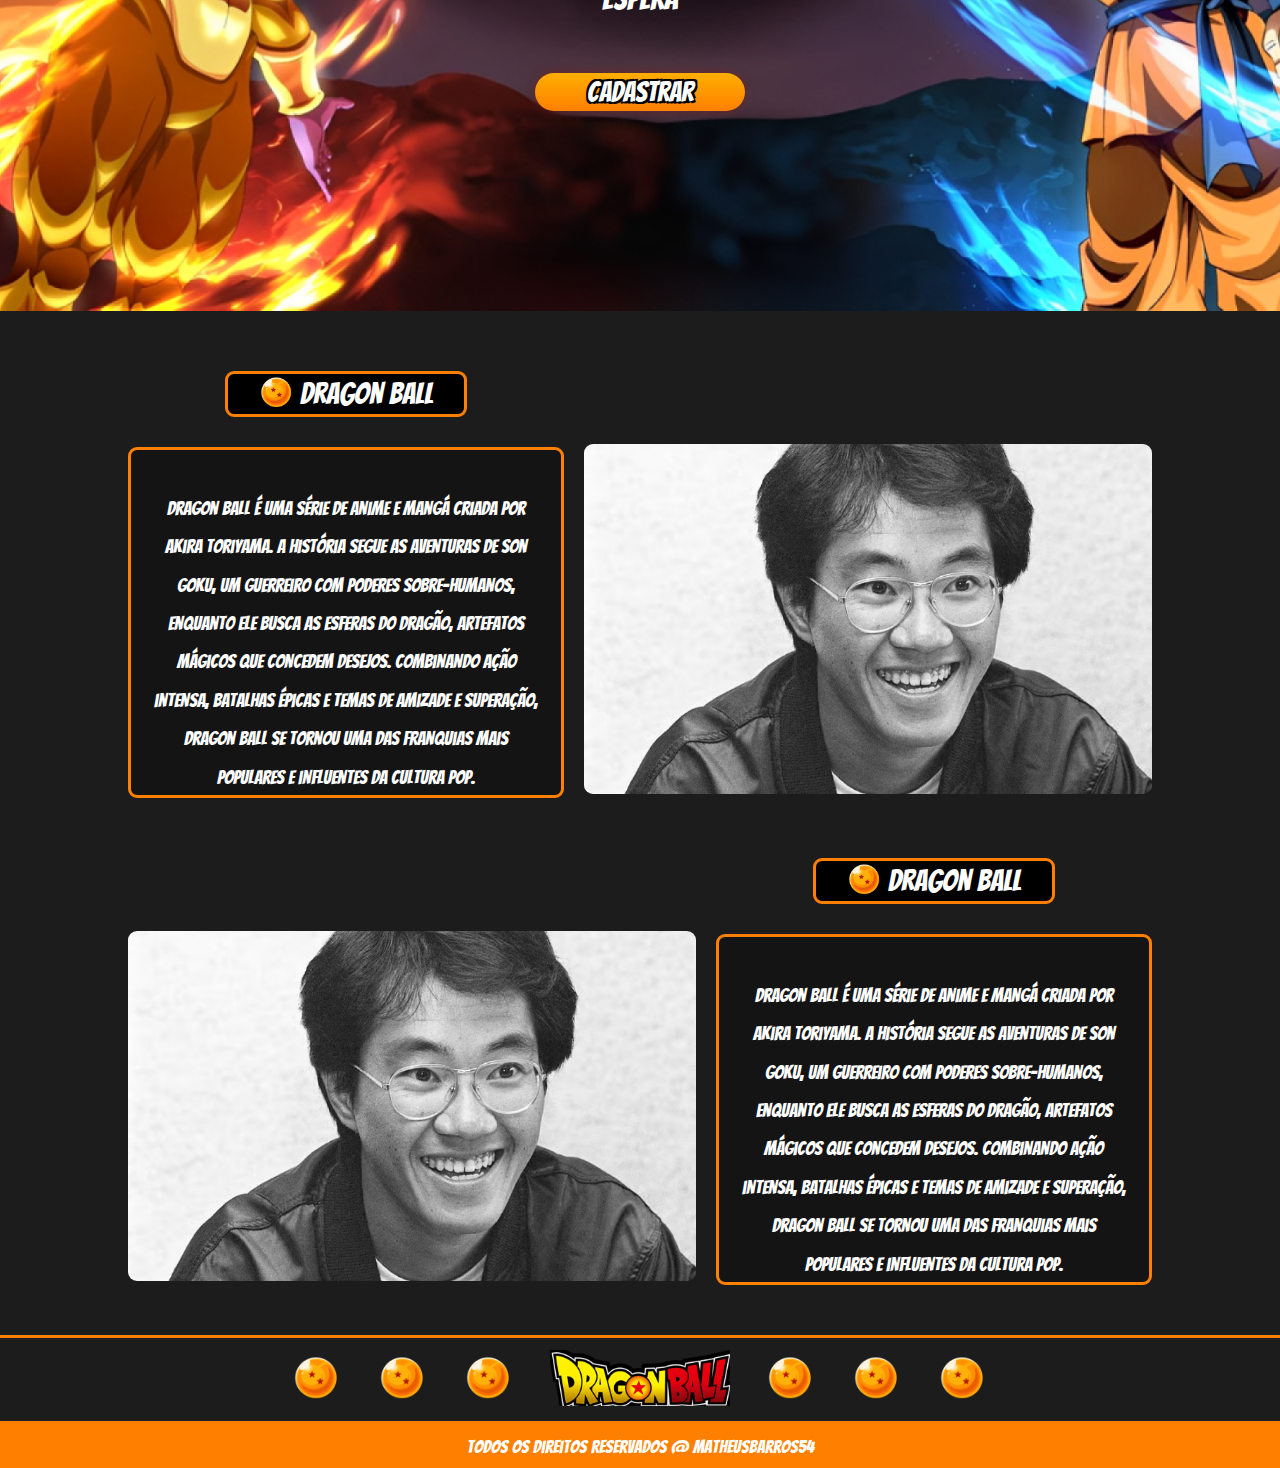
==== commit 52c64872: "Dashboard V3 e alterações no layout do site" ====
--- a/site/public/index.html
+++ b/site/public/index.html
@@ -53,18 +53,28 @@
     </section>
     <section class="section3">
 
-        <div class="texto">
-            <div class="titulo">
-                <h3><img src="assets/images/esfera2.png" alt=""> Dragon Ball</h3>
-            </div>
-            <div class="paragrafo">
-                <p>Dragon Ball é uma série de anime e mangá criada por Akira Toriyama. A história segue as aventuras de
-                    Son Goku, um guerreiro com poderes sobre-humanos, enquanto ele busca as Esferas do Dragão, artefatos
-                    mágicos que concedem desejos. Combinando ação intensa, batalhas épicas e temas de amizade e
-                    superação, Dragon Ball se tornou uma das franquias mais populares e influentes da cultura pop.</p>
-            </div>
-        </div>
-        <div class="foto2"></div>
+        <div class="texto2">
+            <div class="titulo2">
+                <h3><img width="40" src="assets/images/esfera2.png" alt=""> Dragon Ball</h3>
+            </div>
+            <div class="paragrafo2">
+                <p>Dragon Ball é uma série de anime e mangá criada por Akira Toriyama. A história segue as aventuras de
+                    Son Goku, um guerreiro com poderes sobre-humanos, enquanto ele busca as Esferas do Dragão, artefatos
+                    mágicos que concedem desejos. Combinando ação intensa, batalhas épicas e temas de amizade e
+                    superação, Dragon Ball se tornou uma das franquias mais populares e influentes da cultura pop.</p>
+            </div>
+        </div>
+        <div class="texto2">
+            <div class="titulo2">
+                <h3><img width="40" src="assets/images/esfera2.png" alt=""> Dragon Ball</h3>
+            </div>
+            <div class="paragrafo2">
+                <p>Dragon Ball é uma série de anime e mangá criada por Akira Toriyama. A história segue as aventuras de
+                    Son Goku, um guerreiro com poderes sobre-humanos, enquanto ele busca as Esferas do Dragão, artefatos
+                    mágicos que concedem desejos. Combinando ação intensa, batalhas épicas e temas de amizade e
+                    superação, Dragon Ball se tornou uma das franquias mais populares e influentes da cultura pop.</p>
+            </div>
+        </div>
     </section>
     <section class="section4">
         <h1 class="titulo_secao4">Guerreiros Z</h1>
@@ -124,21 +134,7 @@
 
         
     </section>
-    <section class="section5">
-
-        <div class="texto">
-            <div class="titulo">
-                <h3><img src="assets/images/esfera2.png" alt=""> Dragon Ball</h3>
-            </div>
-            <div class="paragrafo">
-                <p>Dragon Ball é uma série de anime e mangá criada por Akira Toriyama. A história segue as aventuras de
-                    Son Goku, um guerreiro com poderes sobre-humanos, enquanto ele busca as Esferas do Dragão, artefatos
-                    mágicos que concedem desejos. Combinando ação intensa, batalhas épicas e temas de amizade e
-                    superação, Dragon Ball se tornou uma das franquias mais populares e influentes da cultura pop.</p>
-            </div>
-        </div>
-        <div class="foto3"></div>
-    </section>
+    
     <section class="section6">
         <div class="foto4"></div>
         <div class="texto">
@@ -152,245 +148,25 @@
                     superação, Dragon Ball se tornou uma das franquias mais populares e influentes da cultura pop.</p>
             </div>
             </section>
-            
+            <section class="section5">
+
+                <div class="texto">
+                    <div class="titulo">
+                        <h3><img src="assets/images/esfera2.png" alt=""> Dragon Ball</h3>
+                    </div>
+                    <div class="paragrafo">
+                        <p>Dragon Ball é uma série de anime e mangá criada por Akira Toriyama. A história segue as aventuras de
+                            Son Goku, um guerreiro com poderes sobre-humanos, enquanto ele busca as Esferas do Dragão, artefatos
+                            mágicos que concedem desejos. Combinando ação intensa, batalhas épicas e temas de amizade e
+                            superação, Dragon Ball se tornou uma das franquias mais populares e influentes da cultura pop.</p>
+                    </div>
+                </div>
+                <div class="foto3"></div>
+            </section>
 
             <section class="section7">  
-                <div class="titulo">
-                    <h1>Qual desses é mais forte?</h1>
-                </div>
-                
-                <div class="box-section7">
-                    <div class="personagens">
-                        <img src="assets/images/broly.png" alt="">
-                        <img src="assets/images/BlackFreeza.png" alt="">
-                        <img src="assets/images/whis.png" alt="">
-                    </div>
-                    <button class="botao" onclick="AbrirModal()">Fazer o Quiz</button>
-                </div>
-        <dialog id="quizModal">
-            <div class="modal page page1 first-page">
-                <div class="foto-dialog">
-
-                </div>
-                <div class="mensagem">
-                    <h1>Você sabe sobre <br> <span style="color: orange;">Dragon Ball?</span> </h1>
-                    <p>teste seus conhecimentos e descubra se está pronto para enfrentar desafios dignos dos maiores
-                        guerreiros do universo!</p>
-                    <button class="botao" onclick="mostrarProximaPagina(2)">Fazer Agora</button>
-                    <button class="botao2" onclick="FecharModal()">Cancelar</button>
-                </div>
-            </div>
-            <div class="modal page page2" style="display: none; opacity: 0;">
-                <div class="all-dialog">
-                    <div class="pergunta">
-                        <h1>Qual desses Saiyadins apareceu primeiro série Dragon Ball Z?</h1>
-                    </div>
-                    <div class="alternativas_dupla">
-                        <div class="alternativa" onclick="verificarResposta(1, this)">
-                            <h1>Vegeta</h1>
-                        </div>
-                        <div class="alternativa" onclick="verificarResposta(2, this)">
-                            <h1>Broly</h1>
-                        </div>
-                    </div>
-                    <div class="alternativas_dupla2">
-                        <div class="alternativa" onclick="verificarResposta(3, this)">
-                            <h1>Raditz</h1>
-                        </div>
-                        <div class="alternativa" onclick="verificarResposta(4, this)">
-                            <h1>Bardock</h1>
-                        </div>
-                    </div>
-                </div>
-            </div>
-
-            <div class="modal page page3" style="display: none; opacity: 0;">
-                <div class="all-dialog">
-                    <div class="pergunta">
-                        <h1>Qual é o nome verdadeiro de Goku?</h1>
-                    </div>
-                    <div class="alternativas_dupla">
-                        <div class="alternativa" onclick="verificarResposta(1, this)">
-                            <h1>Son Gohan</h1>
-                        </div>
-                        <div class="alternativa" onclick="verificarResposta(2, this)">
-                            <h1>Kakarot</h1>
-                        </div>
-                    </div>
-                    <div class="alternativas_dupla2">
-                        <div class="alternativa" onclick="verificarResposta(3, this)">
-                            <h1>Goten</h1>
-                        </div>
-                        <div class="alternativa" onclick="verificarResposta(4, this)">
-                            <h1>Gohan</h1>
-                        </div>
-                    </div>
-                </div>
-            </div>
-            <div class="modal page page4" style="display: none; opacity: 0;">
-                <div class="all-dialog">
-                    <div class="pergunta">
-                        <h1>Qual é a técnica de Gohan que ele usa para derrotar Cell?</h1>
-                    </div>
-                    <div class="alternativas_dupla">
-                        <div class="alternativa" onclick="verificarResposta(1, this)">
-                            <h1>Kaioken</h1>
-                        </div>
-                        <div class="alternativa" onclick="verificarResposta(2, this)">
-                            <h1>Spirit Bomb</h1>
-                        </div>
-                    </div>
-                    <div class="alternativas_dupla2">
-                        <div class="alternativa" onclick="verificarResposta(3, this)">
-                            <h1>Special Beam Cannon</h1>
-                        </div>
-                        <div class="alternativa" onclick="verificarResposta(4, this)">
-                            <h1>Kamehameha</h1>
-                        </div>
-                    </div>
-                </div>
-            </div>
-            <div class="modal page page5" style="display: none; opacity: 0;">
-                <div class="all-dialog">
-                    <div class="pergunta">
-                        <h1>Quem foi o criador original das Esferas do Dragão?</h1>
-                    </div>
-                    <div class="alternativas_dupla">
-                        <div class="alternativa" onclick="verificarResposta(1, this)">
-                            <h1>Kamisama</h1>
-                        </div>
-                        <div class="alternativa" onclick="verificarResposta(2, this)">
-                            <h1>Shenlong</h1>
-                        </div>
-                    </div>
-                    <div class="alternativas_dupla2">
-                        <div class="alternativa" onclick="verificarResposta(3, this)">
-                            <h1>Mr.Popo</h1>
-                        </div>
-                        <div class="alternativa" onclick="verificarResposta(4, this)">
-                            <h1>Dende</h1>
-                        </div>
-                    </div>
-                </div>
-            </div>
-            <div class="modal page page6" style="display: none; opacity: 0;">
-                <div class="all-dialog">
-                    <div class="pergunta">
-                        <h1>Quem é o ser mais poderoso do Universo 7?</h1>
-                    </div>
-                    <div class="alternativas_dupla">
-                        <div class="alternativa" onclick="verificarResposta(1, this)">
-                            <h1>Whis</h1>
-                        </div>
-                        <div class="alternativa" onclick="verificarResposta(2, this)">
-                            <h1>Bills</h1>
-                        </div>
-                    </div>
-                    <div class="alternativas_dupla2">
-                        <div class="alternativa" onclick="verificarResposta(3, this)">
-                            <h1>Goku</h1>
-                        </div>
-                        <div class="alternativa" onclick="verificarResposta(4, this)">
-                            <h1>Freeza</h1>
-                        </div>
-                    </div>
-                </div>
-            </div>
-            <div class="modal page page7" style="display: none; opacity: 0;">
-                <div class="all-dialog">
-                    <div class="pergunta">
-                        <h1>Qual é o nome do planeta de origem dos Saiyajins?</h1>
-                    </div>
-                    <div class="alternativas_dupla">
-                        <div class="alternativa" onclick="verificarResposta(1, this)">
-                            <h1>Planeta Vegeta</h1>
-                        </div>
-                        <div class="alternativa" onclick="verificarResposta(2, this)">
-                            <h1>Planeta Namek</h1>
-                        </div>
-                    </div>
-                    <div class="alternativas_dupla2">
-                        <div class="alternativa" onclick="verificarResposta(3, this)">
-                            <h1>Planeta Terra</h1>
-                        </div>
-                        <div class="alternativa" onclick="verificarResposta(4, this)">
-                            <h1>Planeta Yardrat</h1>
-                        </div>
-                    </div>
-                </div>
-            </div>
-            <div class="modal page page8" style="display: none; opacity: 0;">
-                <div class="all-dialog">
-                    <div class="pergunta">
-                        <h1>Qual desses personagens não possui células Z?</h1>
-                    </div>
-                    <div class="alternativas_dupla">
-                        <div class="alternativa" onclick="verificarResposta(1, this)">
-                            <h1>Turles</h1>
-                        </div>
-                        <div class="alternativa" onclick="verificarResposta(2, this)">
-                            <h1>Bardock</h1>
-                        </div>
-                    </div>
-                    <div class="alternativas_dupla2">
-                        <div class="alternativa" onclick="verificarResposta(3, this)">
-                            <h1>Cell</h1>
-                        </div>
-                        <div class="alternativa" onclick="verificarResposta(4, this)">
-                            <h1>Jeice</h1>
-                        </div>
-                    </div>
-                </div>
-            </div>
-            <div class="modal page page9" style="display: none; opacity: 0;">
-                <div class="all-dialog">
-                    <div class="pergunta">
-                        <h1>Qual destes vilões nunca morreu em Dragon Ball?</h1>
-                    </div>
-                    <div class="alternativas_dupla">
-                        <div class="alternativa" onclick="verificarResposta(1, this)">
-                            <h1>Pilaf</h1>
-                        </div>
-                        <div class="alternativa" onclick="verificarResposta(2, this)">
-                            <h1>Tamborin</h1>
-                        </div>
-                    </div>
-                    <div class="alternativas_dupla2">
-                        <div class="alternativa" onclick="verificarResposta(3, this)">
-                            <h1>Rei Cutelo</h1>
-                        </div>
-                        <div class="alternativa" onclick="verificarResposta(4, this)">
-                            <h1>Garlick Junior</h1>
-                        </div>
-                    </div>
-                </div>
-            </div>
-            <div class="modal page page10" style="display: none; opacity: 0;">
-                <div class="all-dialog">
-                    <div class="pergunta">
-                        <h1>Quem ensinou a técnica de teletransporte para Goku?</h1>
-                    </div>
-                    <div class="alternativas_dupla">
-                        <div class="alternativa" onclick="verificarResposta(1, this)">
-                            <h1>Mestre Kame</h1>
-                        </div>
-                        <div class="alternativa" onclick="verificarResposta(2, this)">
-                            <h1>Kami-Sama</h1>
-                        </div>
-                    </div>
-                    <div class="alternativas_dupla2">
-                        <div class="alternativa" onclick="verificarResposta(3, this)">
-                            <h1>Yardrats</h1>
-                        </div>
-                        <div class="alternativa" onclick="verificarResposta(4, this)">
-                            <h1>Rei Yemma</h1>
-                        </div>
-                    </div>
-                </div>
-            </div>
-
-        
-        </dialog>
+                <p class="paragrafo7">Cadastre-se e veja o mundo <br> de possibilidades que te <br> espera</p>
+                <button class="botao">Cadastrar</button>
     </section>
             <section class="section8">
 
--- a/site/public/css/style.css
+++ b/site/public/css/style.css
@@ -37,7 +37,7 @@
     justify-content: space-evenly;
     align-items: center;
     height: 100%;
-    padding: 0px 150px;
+    padding: 0px 10vw;
 }
 
 a {
@@ -59,7 +59,7 @@
     text-align: center;
     padding: 5px 8px;
     border-radius: 15px;
-    font-size: 23px;
+    font-size: 1.25em;
     cursor: pointer;
 }
 
@@ -70,7 +70,7 @@
 }
 
 header .conteudo li img {
-    width: 75%;
+    width: 65%;
     margin-top: -10px;
 }
 
@@ -79,12 +79,12 @@
 .section1 {
     display: flex;
     align-items: center;
-    height: 700px;
+    height: 600px;
     background-image: url(../assets/images/banner.png);
     background-position: center center;
     background-size: cover;
 
-    padding: 0px 150px;
+    padding: 0px 10vw;
 }
 
 .section1 .bloco {
@@ -132,16 +132,17 @@
     display: flex;
     align-items: center;
     background-color: #1C1C1C;
-    padding: 0px 150px;
-    padding-top: 130px;
+    padding: 20vh 10vw;
 }
 
 .section3 {
     display: flex;
     align-items: center;
-    background-color: #1C1C1C;
-    padding: 0px 150px;
-    padding-top: 80px;
+    justify-content: space-between;
+    background-image: url(../assets/images/vegeta.png);
+    background-position: center;
+    background-size: cover;
+    padding: 20vh 10vw;
 }
 
 .foto {
@@ -171,9 +172,19 @@
     display: flex;
     justify-content: start;
     align-items: center;
-    width: 55%;
+    width: 45%;
     flex-direction: column;
     margin-top: -100px;
+    
+}
+.texto2 {
+    display: flex;
+    justify-content: start;
+    align-items: center;
+    width: 30%;
+    flex-direction: column;
+    margin-top: -100px;
+    
 }
 
 .paragrafo {
@@ -182,22 +193,45 @@
     padding: 20px;
     border: solid 3px #FF7F00;
     font-weight: 100;
-    font-size: 20px;
+    font-size: 1.2em;
     line-height: 2;
     height: 305px;
     text-align: center;
 }
+.paragrafo2 {
+    background-color: #141414;
+    border-radius: 9px;
+    padding: 20px;
+    border: solid 3px #FF7F00;
+    font-weight: 100;
+    font-size: 1em;
+    line-height: 2;
+    height: 305px;
+    text-align: center;
+}
+.paragrafo7 {
+    font-weight: 100;
+    font-size: 2em;
+    line-height: 1.3;
+    text-align: center;
+}
 
 .titulo {
     display: flex;
     justify-content: center;
     width: 60%;
+    text-align: center;
+}
+.titulo2 {
+    display: flex;
+    justify-content: center;
+    width: 70%;
     text-align: center;
 }
 
 .texto h3 {
     width: 90%;
-    height: 45px;
+    height: 40px;
     display: flex;
     justify-content: center;
     align-items: center;
@@ -215,6 +249,26 @@
         3px 3px 0#000000;
     animation: glow 2s infinite alternate;
 }
+.texto2 h3 {
+    width: 100%;
+    height: 55px;
+    display: flex;
+    justify-content: center;
+    align-items: center;
+    border-radius: 9px;
+    text-align: center;
+    color: white;
+    font-weight: 100;
+    border: solid 3px #FF7F00;
+    font-size: 1.4em;
+    background-color: black;
+    text-shadow:
+        -3px -3px 0 #000000,
+        3px -3px 0 #000000,
+        -3px 3px 0 #000000,
+        3px 3px 0#000000;
+    animation: glow 2s infinite alternate;
+}
 
 @keyframes glow {
     0% {
@@ -243,7 +297,7 @@
     align-items: center;
     flex-direction: column;
     background-color: #1C1C1C;
-    padding: 0px 100px;
+    padding: 0px 5vw;
     padding-top: 40px;
     height: 500px;
 }
@@ -615,14 +669,25 @@
     display: flex;
     align-items: center;
     background-color: #1C1C1C;
-    padding: 0px 150px;
+    padding: 0px 10vw;
     padding-top: 130px;
+    background-size: cover;
+    background-position: center center;
+}
+.section5 {
+    padding: 20vh 10vw;
 }
 .section6{
     padding-top: 30px;
+    background-image: url(../assets/images/floresta.png);
 }
 .section7 {
     padding-top: 30px;
+    background-image: url(../assets/images/CallToAction.png);
+    background-size: cover;
+    background-position: center center;
+    text-align: center;
+    padding: 20vh 10vw;
 }
 .foto3 {
     display: flex;
@@ -631,18 +696,18 @@
     height: 350px;
     margin-left: 20px;
     border-radius: 9px;
-    background-image: url(../assets/images/floresta.png);
+    background-image: url(../assets/images/transformacoes.jpeg);
     background-position: center center;
     background-size: cover;
 }
 .foto4 {
     display: flex;
     justify-content: center;
-    width: 230px;
+    width: 350px;
     height: 550px;
     margin-right: 180px;
-    border-radius: 9px;
-    margin-left: 180px;
+    margin-left: 130px;
+    border-radius: 9px;
     background-image: url(../assets/images/android17.png);
     background-position: center center;
     background-size: cover;
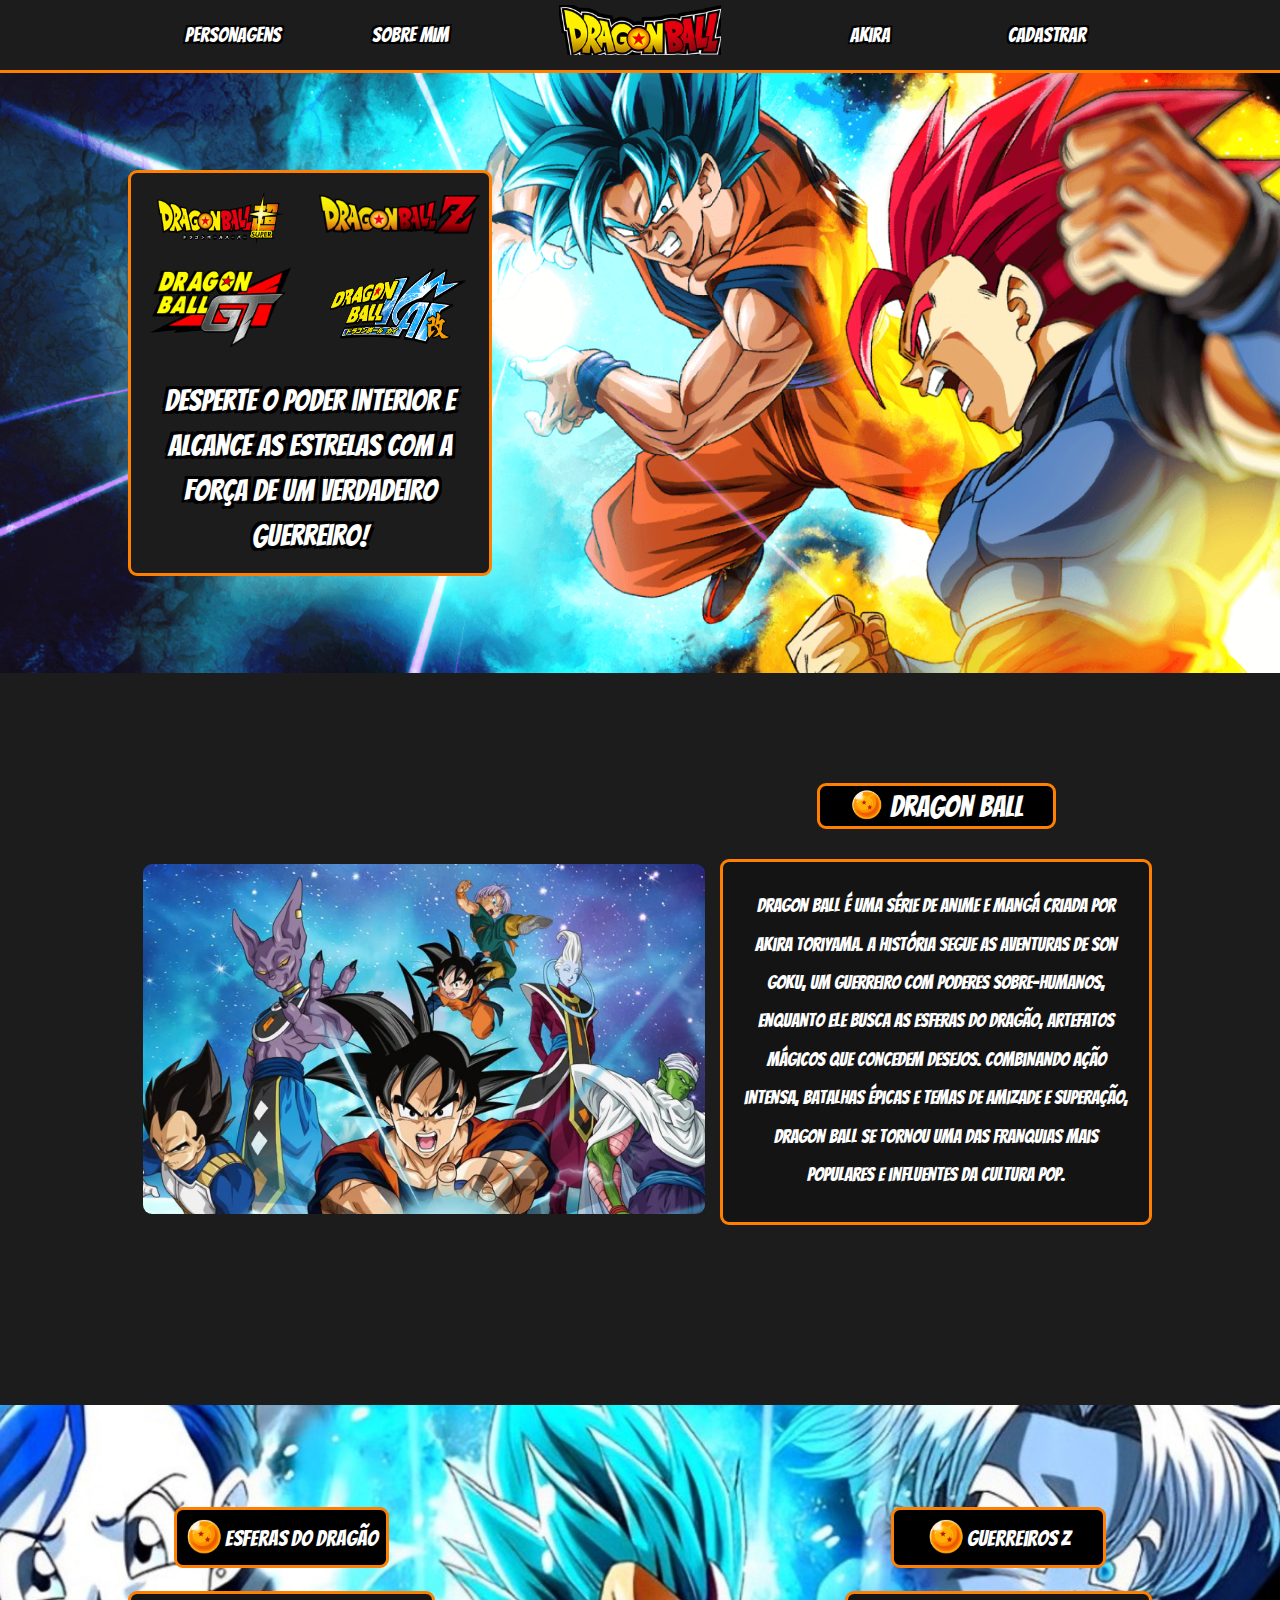
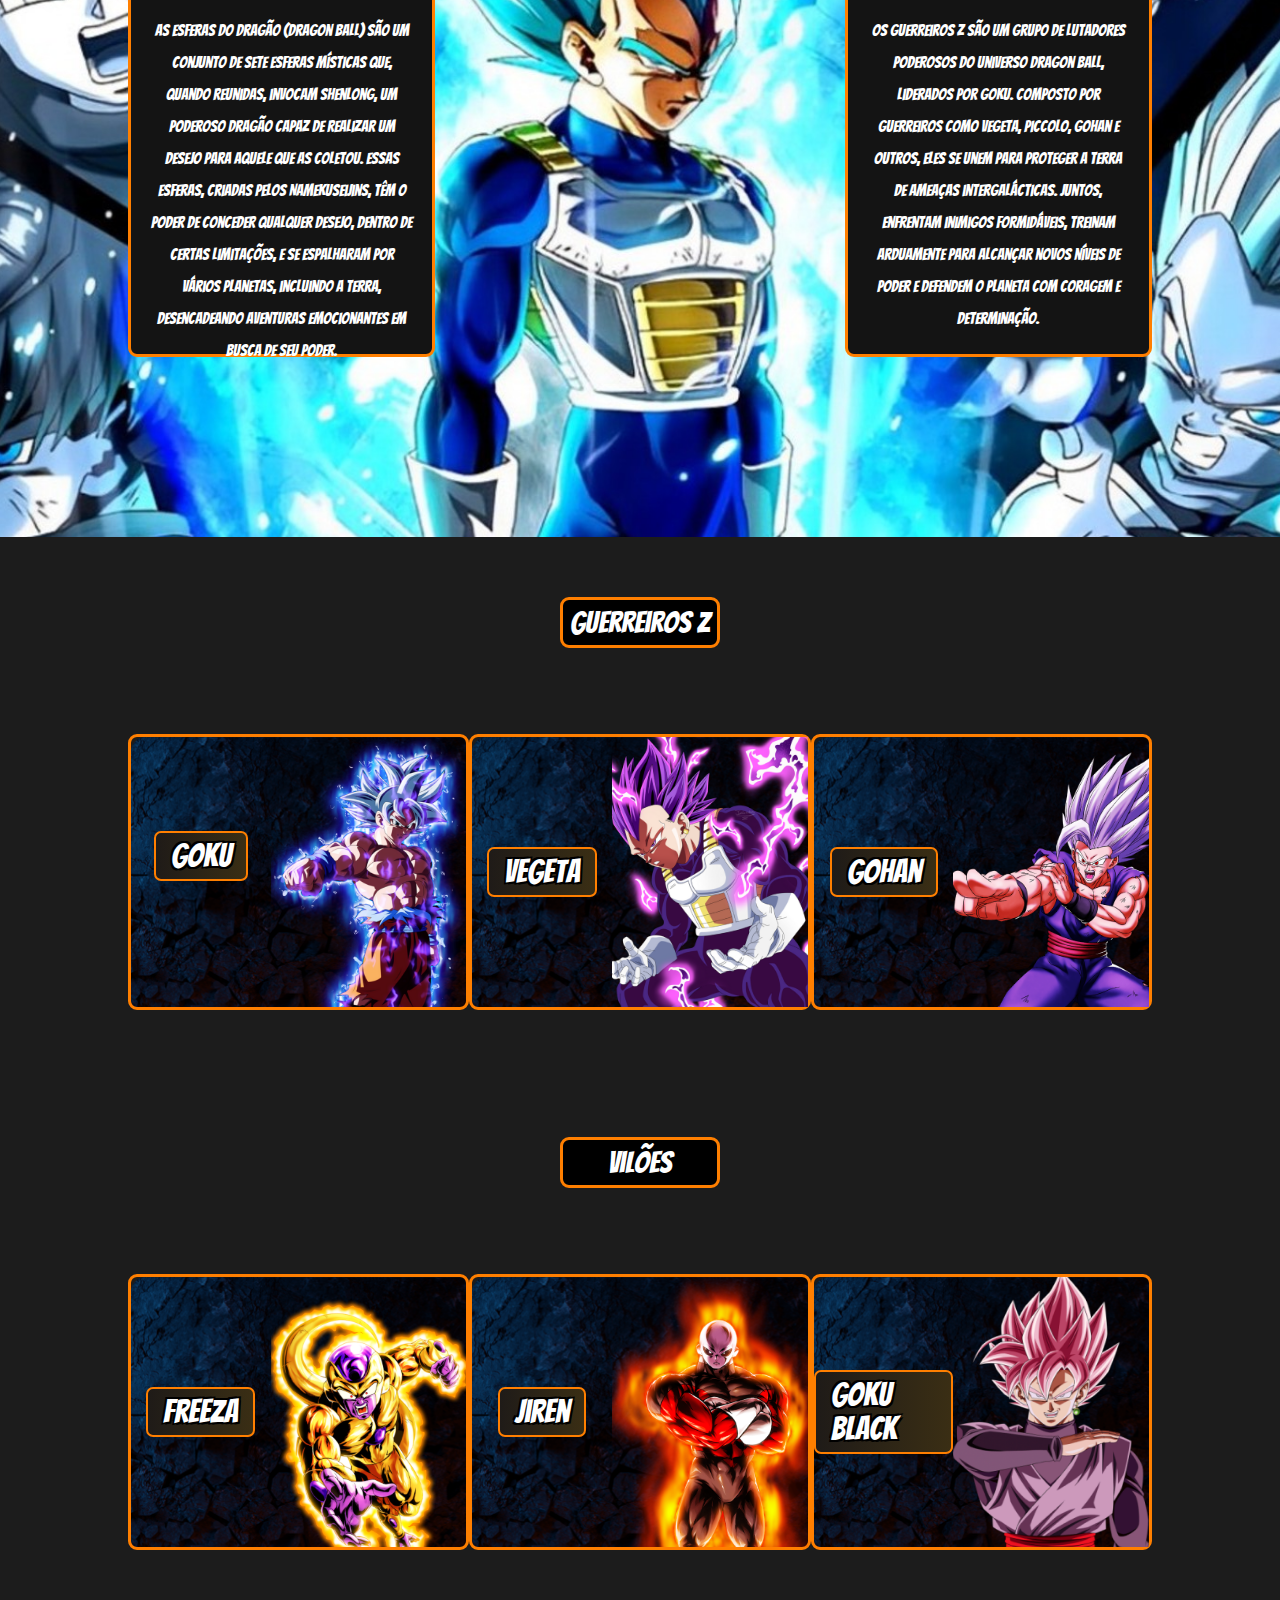
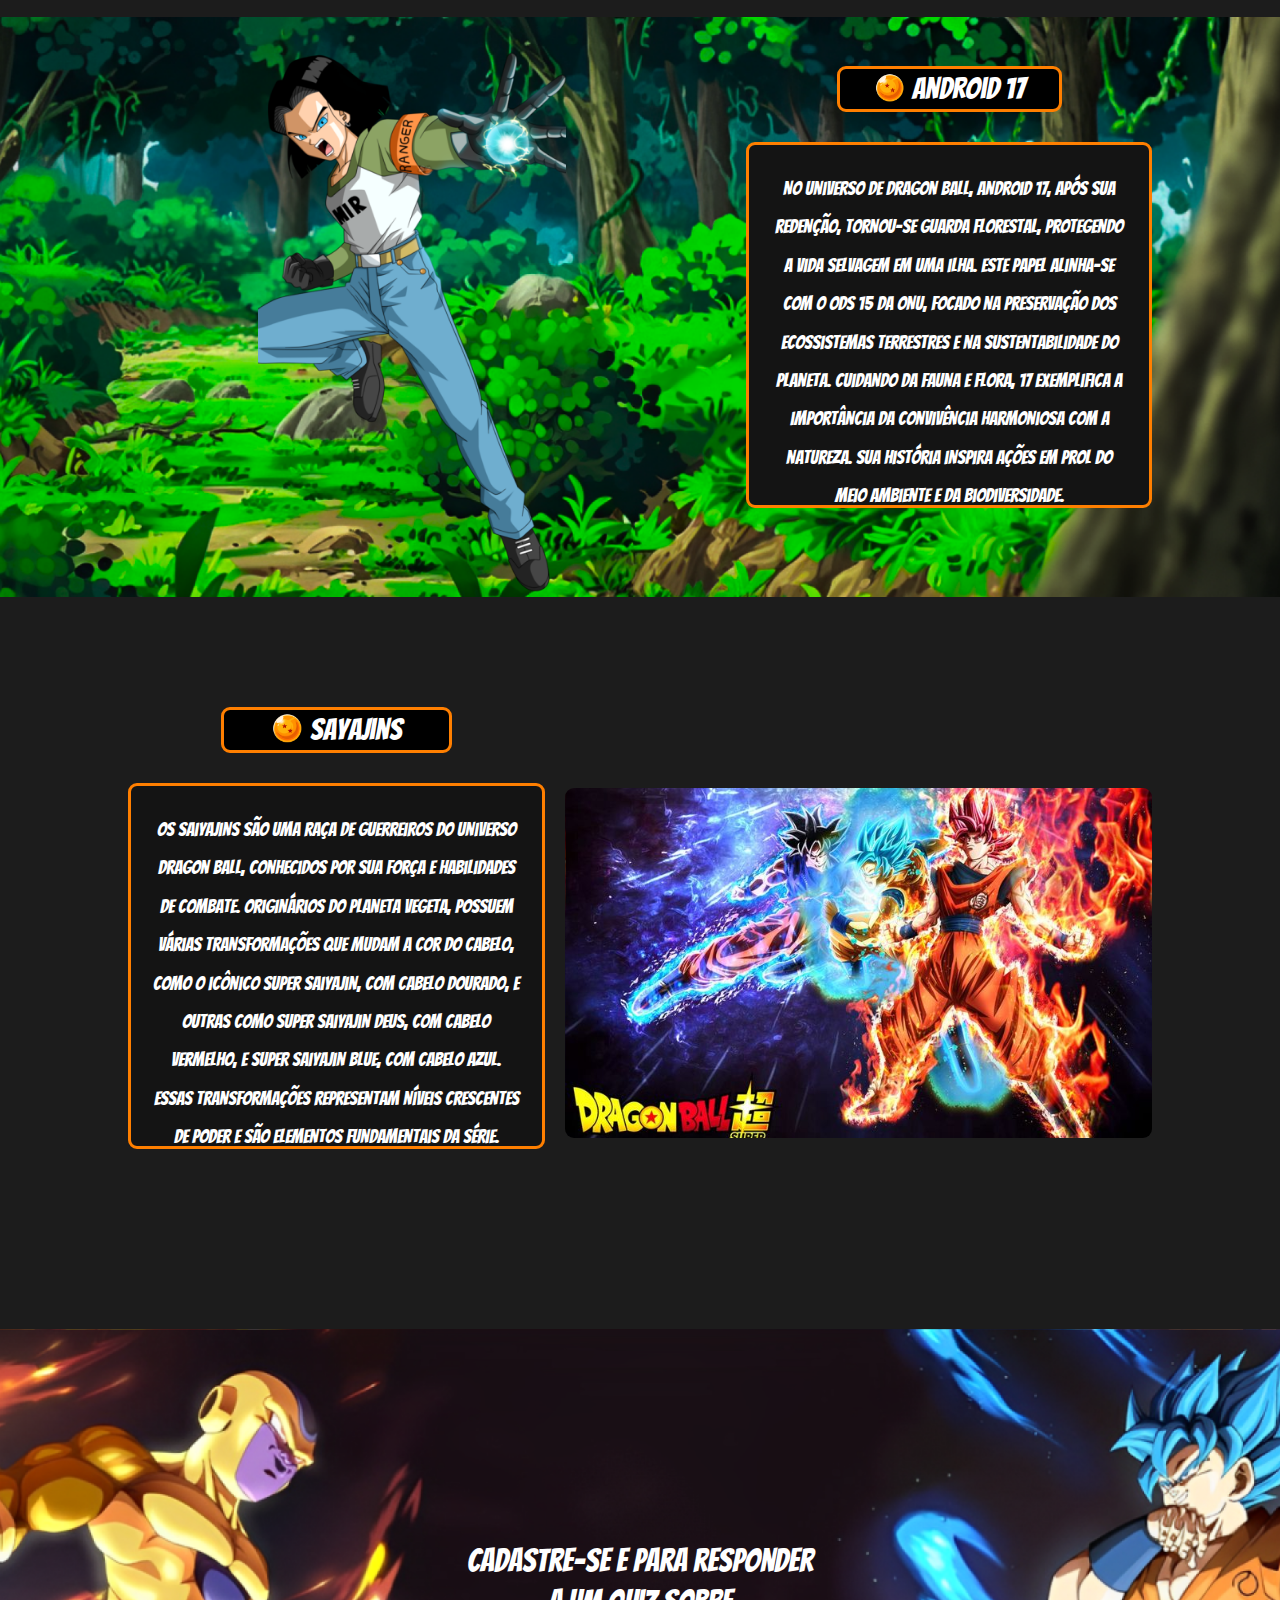
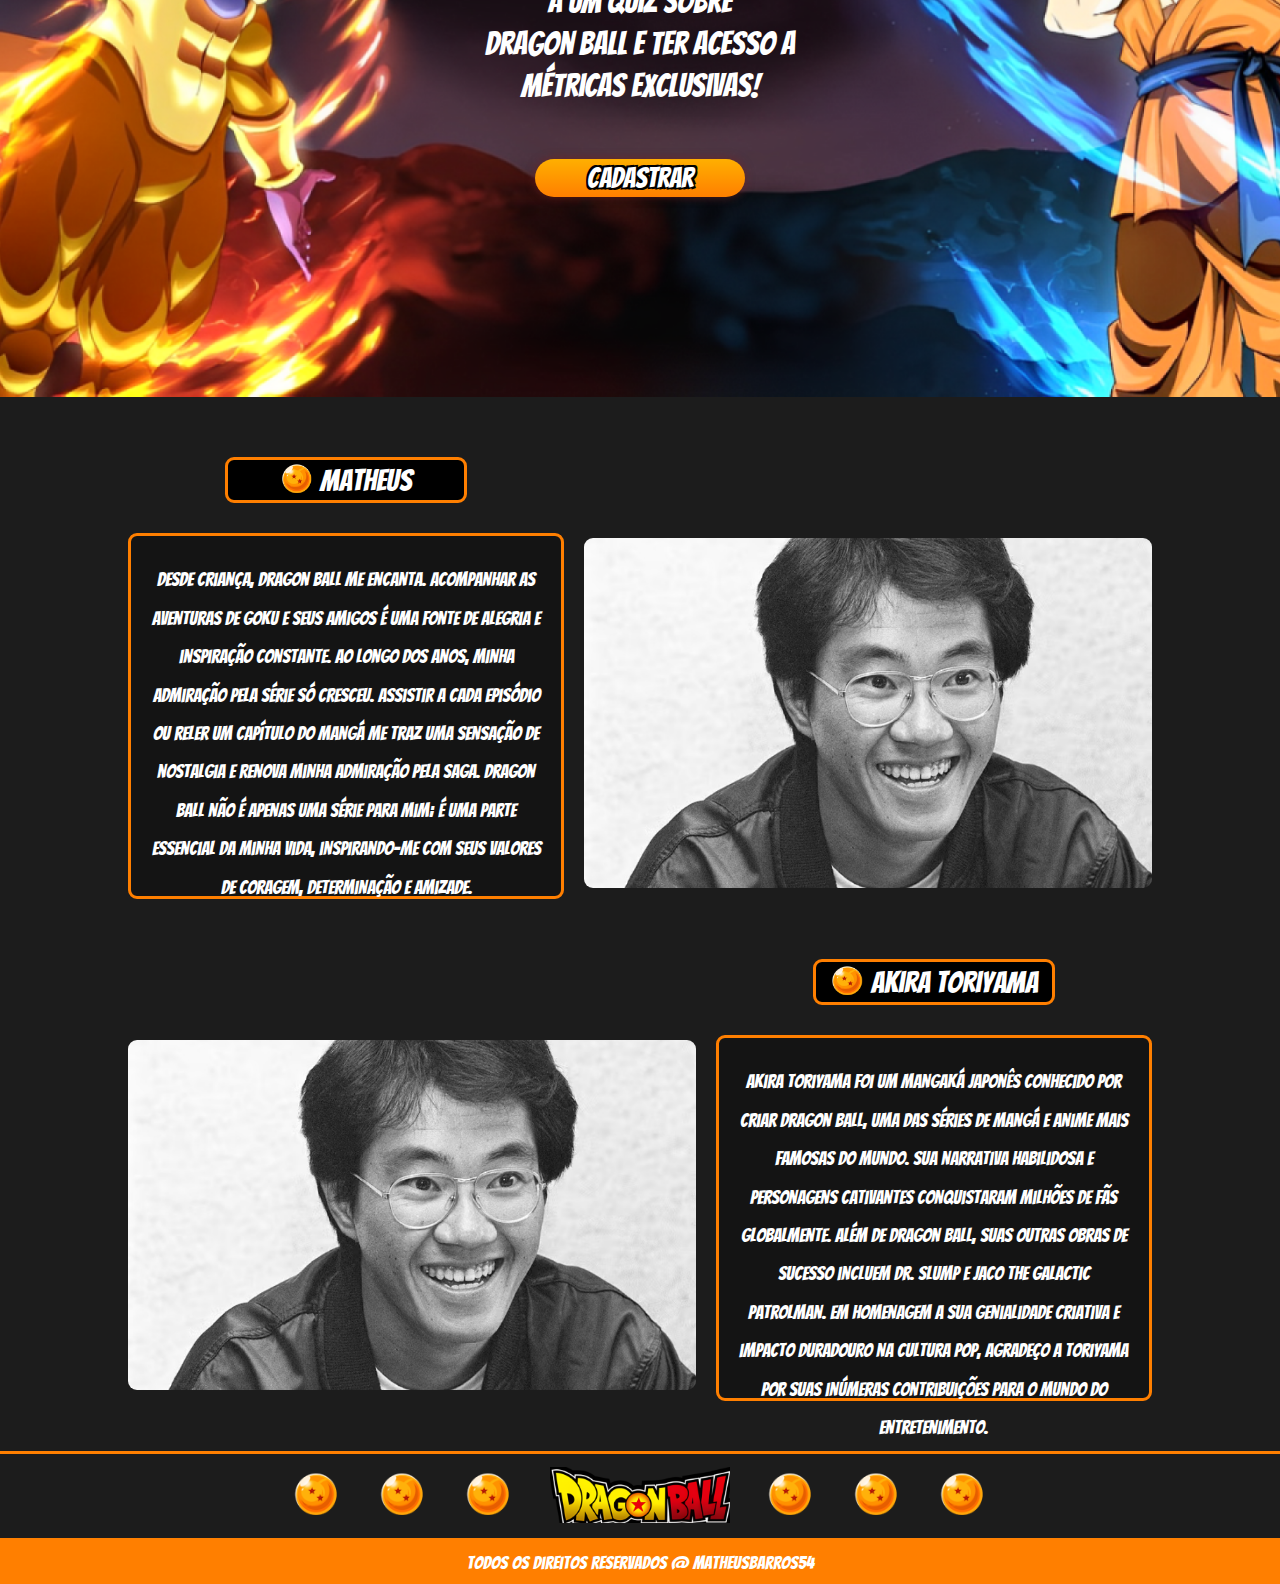
==== commit 8952f8c3: "Mudanças no front do index e Alterações no quiz" ====
--- a/site/public/index.html
+++ b/site/public/index.html
@@ -13,10 +13,10 @@
 <body>
     <header>
         <div class="conteudo">
-            <li class="lista">Personagens</li>
-            <li class="lista">Sobre Mim</li>
+            <li class="lista"><a href="#personagens">Personagens</a></li>
+            <li class="lista"><a href="#sobre-mim">Sobre Mim</a></li>
             <li class="logo"><img src="assets/images/logo.png"></li>
-            <li class="lista">Minigame</li>
+            <li class="lista"><a href="#akira">Akira</a></li>
             <a href="cadastro.html"><li class="lista">Cadastrar</li></a>
         </div>
     </header>
@@ -55,81 +55,142 @@
 
         <div class="texto2">
             <div class="titulo2">
-                <h3><img width="40" src="assets/images/esfera2.png" alt=""> Dragon Ball</h3>
+                <h3><img width="40" src="assets/images/esfera2.png" alt=""> Esferas do Dragão</h3>
             </div>
             <div class="paragrafo2">
-                <p>Dragon Ball é uma série de anime e mangá criada por Akira Toriyama. A história segue as aventuras de
-                    Son Goku, um guerreiro com poderes sobre-humanos, enquanto ele busca as Esferas do Dragão, artefatos
-                    mágicos que concedem desejos. Combinando ação intensa, batalhas épicas e temas de amizade e
-                    superação, Dragon Ball se tornou uma das franquias mais populares e influentes da cultura pop.</p>
+                <p>As Esferas do Dragão (Dragon Ball) são um conjunto de sete esferas místicas que, quando reunidas, invocam Shenlong, um poderoso dragão capaz de realizar um desejo para aquele que as coletou. Essas esferas, criadas pelos Namekuseijins, têm o poder de conceder qualquer desejo, dentro de certas limitações, e se espalharam por vários planetas, incluindo a Terra, desencadeando aventuras emocionantes em busca de seu poder.</p>
             </div>
         </div>
         <div class="texto2">
             <div class="titulo2">
-                <h3><img width="40" src="assets/images/esfera2.png" alt=""> Dragon Ball</h3>
+                <h3><img width="40" src="assets/images/esfera2.png" alt="">Guerreiros Z</h3>
             </div>
             <div class="paragrafo2">
-                <p>Dragon Ball é uma série de anime e mangá criada por Akira Toriyama. A história segue as aventuras de
-                    Son Goku, um guerreiro com poderes sobre-humanos, enquanto ele busca as Esferas do Dragão, artefatos
-                    mágicos que concedem desejos. Combinando ação intensa, batalhas épicas e temas de amizade e
-                    superação, Dragon Ball se tornou uma das franquias mais populares e influentes da cultura pop.</p>
-            </div>
-        </div>
-    </section>
-    <section class="section4">
+                <p>Os Guerreiros Z são um grupo de lutadores poderosos do universo Dragon Ball, liderados por Goku. Composto por guerreiros como Vegeta, Piccolo, Gohan e outros, eles se unem para proteger a Terra de ameaças intergalácticas. Juntos, enfrentam inimigos formidáveis, treinam arduamente para alcançar novos níveis de poder e defendem o planeta com coragem e determinação.</p>
+            </div>
+        </div>
+    </section>
+    <section id="personagens" class="section4">
         <h1 class="titulo_secao4">Guerreiros Z</h1>
         <div class="box_slider">
-            <i id="left" class="fa-solid fa-angle-left"></i>
-            <div class="box1">
+            <div onclick="abrirModal1()" class="box1">
                 <div class="esquerda-texto">
                     <h1>Goku</h1>
-                    <p>Lorem ipsum dolor, sit amet consectetur adipisicing elit. Et eius fugit </p>
-                </div>
-                <div class="direita-imagem"></div>
-            </div>
-            <div class="box2">
+                    <p> </p>
+                </div>
+                <div class="direita-imagem"></div>
+            </div>
+            <dialog id="personagem1">
+                <div class="dialog-personagem">
+
+                
+                <div class="esquerda-dialog">
+                    <div class="nome"><h1>Goku</h1></div>
+                    <div class="descricao"><p>Goku é um guerreiro lendário, conhecido por sua incrível determinação e sede constante de desafios. Criado na Terra, ele é amado por sua bondade e compaixão, mas sua verdadeira paixão reside na luta e no aprimoramento de suas habilidades. Dotado de um coração puro e um espírito indomável, Goku é uma inspiração para todos que o conhecem, sempre pronto para proteger seus entes queridos e o universo de qualquer ameaça que se apresente.</p>
+                    </div>
+                    <div class="poder"> <h1>Poder de Luta: 16 Septilhões</h1></div>
+            </div>
+                <div class="imagem-dialog"></div>
+            </div>
+            </dialog>
+            <div onclick="abrirModal2()" class="box2">
                 <div class="esquerda-texto">
                     <h1>Vegeta</h1>
-                    <p>Lorem ipsum dolor, sit amet consectetur adipisicing elit. Et eius fugit </p>
-                </div>
-                <div class="direita-imagem"></div>
-            </div>
-            <div class="box3">
+                </div>
+                <div class="direita-imagem"></div>
+            </div>
+            <dialog id="personagem2">
+                <div class="dialog-personagem">
+
+                <div class="esquerda-dialog">
+                    <div class="nome"><h1>Vegeta</h1></div>
+                    <div class="descricao"><p>Vegeta, o Príncipe dos Saiyajins, é um guerreiro feroz e orgulhoso, cujo poder e determinação são lendários. Originário do planeta Vegeta, ele foi criado para ser um conquistador, mas ao longo de sua jornada, encontrou redenção e se tornou um protetor dedicado da Terra. Apesar de sua natureza às vezes arrogante e desconfiada, Vegeta é um aliado leal e um lutador incansável, disposto a sacrificar tudo para proteger sua família e seu lar.</p>
+                    </div>
+                    <div class="poder"> <h1>Poder de Luta: 16.5 Septilhões</h1></div>
+            </div>
+                <div class="imagem-dialog2"></div>
+            </div>
+            </dialog>
+            <div onclick="abrirModal3()" class="box3">
                 <div class="esquerda-texto">
                     <h1>Gohan</h1>
-                    <p>Lorem ipsum dolor, sit amet consectetur adipisicing elit. Et eius fugit </p>
-                </div>
-                <div class="direita-imagem"></div>
-            </div>
-            <i id="right" class="fa-solid fa-angle-right"></i>
+                </div>
+                <div class="direita-imagem"></div>
+            </div>
+            <dialog id="personagem3">
+                <div class="dialog-personagem">
+
+                <div class="esquerda-dialog">
+                    <div class="nome"><h1>Gohan</h1></div>
+                    <div class="descricao"><p>Gohan, filho de Goku, é um guerreiro excepcionalmente talentoso, cujo poder e bondade são igualmente notáveis. Criado na Terra, ele cresceu em um ambiente de amor e cuidado, mas seu destino como defensor do universo foi selado desde cedo. Embora muitas vezes prefira a paz à batalha, Gohan demonstrou repetidamente coragem e determinação em enfrentar qualquer ameaça que surja. </p>
+                    </div>
+                    <div class="poder"> <h1>Poder de Luta: 18 Septilhões</h1></div>
+            </div>
+                <div class="imagem-dialog3"></div>
+            </div>
+            </dialog>
         </div>
     </section>
     <section class="section4">
         <h1 class="titulo_secao4">Vilões</h1>
         <div class="box_slider">
-            <i id="left" class="fa-solid fa-angle-left"></i>
-            <div class="box4">
+            <div onclick="abrirModal4()" class="box4">
                 <div class="esquerda-texto">
                     <h1>Freeza</h1>
-                    <p>Lorem ipsum dolor, sit amet consectetur adipisicing elit. Et eius fugit </p>
-                </div>
-                <div class="direita-imagem"></div>
-            </div>
-            <div class="box5">
+                </div>
+                <div class="direita-imagem"></div>
+            </div>
+            <dialog id="personagem4">
+                <div class="dialog-personagem">
+
+                <div class="esquerda-dialog">
+                    <div class="nome"><h1>Freeza</h1></div>
+                    <div class="descricao"><p>Freeza é um tirano intergaláctico cruel e impiedoso, cuja sede de poder e destruição não conhece limites. Como imperador do Império Freeza, ele subjuga planetas e raças inteiras com sua crueldade e força esmagadora. Sua forma final, com sua aparência assustadora e aura maligna, inspira medo e terror em todos que cruzam seu caminho. Sem piedade e sem remorso, Freeza é uma ameaça constante ao universo, cuja presença representa um perigo iminente para todos os que se opõem a ele.
+                    </p>
+                    </div>
+                    <div class="poder"> <h1>Poder de Luta: 22 Septilhões</h1></div>
+            </div>
+                <div class="imagem-dialog4"></div>
+            </div>
+            </dialog>
+            <div onclick="abrirModal5()" class="box5">
                 <div class="esquerda-texto">
                     <h1>Jiren</h1>
-                    <p>Lorem ipsum dolor, sit amet consectetur adipisicing elit. Et eius fugit </p>
-                </div>
-                <div class="direita-imagem"></div>
-            </div>
-            <div class="box6">
+                </div>
+                <div class="direita-imagem"></div>
+            </div>
+            <dialog id="personagem5">
+                <div class="dialog-personagem">
+
+                <div class="esquerda-dialog">
+                    <div class="nome"><h1>Jiren</h1></div>
+                    <div class="descricao"><p>Jiren é um guerreiro misterioso e formidável, cujo poder é lendário entre os universos. Como membro orgulhoso do Orgulho do Trovão, ele é conhecido por sua força inigualável e seu compromisso inabalável com a justiça. Sua determinação implacável e seu código de honra o tornam um adversário formidável em qualquer batalha. Apesar de sua aparência calma e serena, Jiren é uma força a ser temida, capaz de derrotar seus inimigos com uma facilidade impressionante. 
+                    </p>
+                    </div>
+                    <div class="poder"> <h1>Poder de Luta: 14 Septilhões</h1></div>
+            </div>
+                <div class="imagem-dialog5"></div>
+            </div>
+            </dialog>
+            <div onclick="abrirModal6()" class="box6">
                 <div class="esquerda-texto">
                     <h1>Goku Black</h1>
-                    <p>Lorem ipsum dolor, sit amet consectetur adipisicing elit. Et eius fugit </p>
-                </div>
-                <div class="direita-imagem"></div>
-            </div>
-            <i id="right" class="fa-solid fa-angle-right"></i>
+                </div>
+                <div class="direita-imagem"></div>
+            </div>
+            <dialog id="personagem6">
+                <div class="dialog-personagem">
+
+                <div class="esquerda-dialog">
+                    <div class="nome"><h1>Goku Black</h1></div>
+                    <div class="descricao"><p>Goku Black é uma versão distorcida e maligna de Goku, originada de uma linha do tempo alternativa. Possuído pelo deus Zamasu, ele se torna um ser de poder inimaginável, determinado a eliminar toda a vida para alcançar seu ideal de justiça divina. Sua aparência sinistra e aura sombria inspiram medo e desespero em todos que o enfrentam. Com sua crueldade implacável e habilidades de combate excepcionais, Goku Black é uma força formidável que busca impor sua vontade sobre o universo, espalhando a escuridão por onde passa. 
+                    </p>
+                    </div>
+                    <div class="poder"> <h1>Poder de Luta: 200 Sextilhões</h1></div>
+            </div>
+                <div class="imagem-dialog6"></div>
+            </div>
+            </dialog>
         </div>
 
         
@@ -139,61 +200,49 @@
         <div class="foto4"></div>
         <div class="texto">
             <div class="titulo">
-                <h3><img src="assets/images/esfera2.png" alt=""> Dragon Ball</h3>
+                <h3><img src="assets/images/esfera2.png" alt="">Android 17</h3>
             </div>
             <div class="paragrafo">
-                <p>Dragon Ball é uma série de anime e mangá criada por Akira Toriyama. A história segue as aventuras de
-                    Son Goku, um guerreiro com poderes sobre-humanos, enquanto ele busca as Esferas do Dragão, artefatos
-                    mágicos que concedem desejos. Combinando ação intensa, batalhas épicas e temas de amizade e
-                    superação, Dragon Ball se tornou uma das franquias mais populares e influentes da cultura pop.</p>
+                <p>No universo de Dragon Ball, Android 17, após sua redenção, tornou-se guarda florestal, protegendo a vida selvagem em uma ilha. Este papel alinha-se com o ODS 15 da ONU, focado na preservação dos ecossistemas terrestres e na sustentabilidade do planeta. Cuidando da fauna e flora, 17 exemplifica a importância da convivência harmoniosa com a natureza. Sua história inspira ações em prol do meio ambiente e da biodiversidade.</p>
             </div>
             </section>
             <section class="section5">
 
                 <div class="texto">
                     <div class="titulo">
-                        <h3><img src="assets/images/esfera2.png" alt=""> Dragon Ball</h3>
+                        <h3><img src="assets/images/esfera2.png" alt=""> Sayajins</h3>
                     </div>
                     <div class="paragrafo">
-                        <p>Dragon Ball é uma série de anime e mangá criada por Akira Toriyama. A história segue as aventuras de
-                            Son Goku, um guerreiro com poderes sobre-humanos, enquanto ele busca as Esferas do Dragão, artefatos
-                            mágicos que concedem desejos. Combinando ação intensa, batalhas épicas e temas de amizade e
-                            superação, Dragon Ball se tornou uma das franquias mais populares e influentes da cultura pop.</p>
+                        <p>Os Saiyajins são uma raça de guerreiros do universo Dragon Ball, conhecidos por sua força e habilidades de combate. Originários do planeta Vegeta, possuem várias transformações que mudam a cor do cabelo, como o icônico Super Saiyajin, com cabelo dourado, e outras como Super Saiyajin Deus, com cabelo vermelho, e Super Saiyajin Blue, com cabelo azul. Essas transformações representam níveis crescentes de poder e são elementos fundamentais da série.</p>
                     </div>
                 </div>
                 <div class="foto3"></div>
             </section>
 
             <section class="section7">  
-                <p class="paragrafo7">Cadastre-se e veja o mundo <br> de possibilidades que te <br> espera</p>
+                <p class="paragrafo7">Cadastre-se e para responder <br> a um quiz sobre <br> dragon ball  e ter acesso a <br> métricas exclusivas! </p>
                 <button class="botao">Cadastrar</button>
     </section>
-            <section class="section8">
+            <section id="sobre-mim" class="section8">
 
                 <div class="texto">
                     <div class="titulo">
-                        <h3><img src="assets/images/esfera2.png" alt=""> Dragon Ball</h3>
+                        <h3><img src="assets/images/esfera2.png" alt="">Matheus</h3>
                     </div>
                     <div class="paragrafo">
-                        <p>Dragon Ball é uma série de anime e mangá criada por Akira Toriyama. A história segue as aventuras de
-                            Son Goku, um guerreiro com poderes sobre-humanos, enquanto ele busca as Esferas do Dragão, artefatos
-                            mágicos que concedem desejos. Combinando ação intensa, batalhas épicas e temas de amizade e
-                            superação, Dragon Ball se tornou uma das franquias mais populares e influentes da cultura pop.</p>
+                        <p>Desde criança, Dragon Ball me encanta. Acompanhar as aventuras de Goku e seus amigos é uma fonte de alegria e inspiração constante. Ao longo dos anos, minha admiração pela série só cresceu. Assistir a cada episódio ou reler um capítulo do mangá me traz uma sensação de nostalgia e renova minha admiração pela saga. Dragon Ball não é apenas uma série para mim; é uma parte essencial da minha vida, inspirando-me com seus valores de coragem, determinação e amizade.</p>
                     </div>
                 </div>
                 <div class="foto5"></div>
             </section>
-            <section class="section9">
+            <section id="akira" class="section9">
                 <div class="foto6"></div>
                 <div class="texto">
                     <div class="titulo">
-                        <h3><img src="assets/images/esfera2.png" alt=""> Dragon Ball</h3>
+                        <h3><img src="assets/images/esfera2.png" alt="">Akira Toriyama</h3>
                     </div>
                     <div class="paragrafo">
-                        <p>Dragon Ball é uma série de anime e mangá criada por Akira Toriyama. A história segue as aventuras de
-                            Son Goku, um guerreiro com poderes sobre-humanos, enquanto ele busca as Esferas do Dragão, artefatos
-                            mágicos que concedem desejos. Combinando ação intensa, batalhas épicas e temas de amizade e
-                            superação, Dragon Ball se tornou uma das franquias mais populares e influentes da cultura pop.</p>
+                        <p>Akira Toriyama foi um mangaká japonês conhecido por criar Dragon Ball, uma das séries de mangá e anime mais famosas do mundo. Sua narrativa habilidosa e personagens cativantes conquistaram milhões de fãs globalmente. Além de Dragon Ball, suas outras obras de sucesso incluem Dr. Slump e Jaco the Galactic Patrolman. Em homenagem a sua genialidade criativa e impacto duradouro na cultura pop, agradeço a Toriyama por suas inúmeras contribuições para o mundo do entretenimento.</p>
                     </div>
                     </section>
 
@@ -218,5 +267,24 @@
 </body>
 
 </html>
-
+<script>
+function abrirModal1() {
+  personagem1.showModal();
+}
+function abrirModal2() {
+  personagem2.showModal();
+}
+function abrirModal3() {
+  personagem3.showModal();
+}
+function abrirModal4() {
+  personagem4.showModal();
+}
+function abrirModal5() {
+  personagem5.showModal();
+}
+function abrirModal6() {
+  personagem6.showModal();
+}
+</script>
 <script src="js/script.js"></script>--- a/site/public/css/style.css
+++ b/site/public/css/style.css
@@ -48,10 +48,10 @@
 header .conteudo .lista {
     list-style-type: none;
     text-shadow:
-        -3px -3px 0 #000000,
-        3px -3px 0 #000000,
-        -3px 3px 0 #000000,
-        3px 3px 0#000000;
+        -2px -2px 0 #000000,
+        2px -2px 0 #000000,
+        -2px 2px 0 #000000,
+        2px 2px 0#000000;
     background-image: url(../assets/images/background.png);
     background-position: center -7px;
     background-size: cover;
@@ -61,6 +61,10 @@
     border-radius: 15px;
     font-size: 1.25em;
     cursor: pointer;
+    transition: all 0.3s ease;
+}
+header .conteudo .lista:hover {
+    transform: scale(1.2);
 }
 
 header .conteudo .logo {
@@ -190,7 +194,9 @@
 .paragrafo {
     background-color: #141414;
     border-radius: 9px;
-    padding: 20px;
+    padding: 0px 20px;
+    padding-top: 5px;
+    padding-bottom: 50px;
     border: solid 3px #FF7F00;
     font-weight: 100;
     font-size: 1.2em;
@@ -201,7 +207,9 @@
 .paragrafo2 {
     background-color: #141414;
     border-radius: 9px;
-    padding: 20px;
+    padding: 0px 20px;
+    padding-top: 5px;
+    padding-bottom: 50px;
     border: solid 3px #FF7F00;
     font-weight: 100;
     font-size: 1em;
@@ -297,7 +305,7 @@
     align-items: center;
     flex-direction: column;
     background-color: #1C1C1C;
-    padding: 0px 5vw;
+    padding: 0px 10vw;
     padding-top: 40px;
     height: 500px;
 }
@@ -363,28 +371,38 @@
     border: solid 3px #FF7F00;
     display: flex;
     flex-direction: row;
-
+    transition: all 0.3s ease; 
+
+}
+.box_slider .box1:hover,
+.box_slider .box2:hover,
+.box_slider .box3:hover,
+.box_slider .box4:hover,
+.box_slider .box5:hover,
+.box_slider .box6:hover {
+    transform: scale(1.1);
 }
 
 .box_slider .esquerda-texto {
     display: flex;
     flex-direction: column;
-    padding-top: 40px;
+    justify-content: center;
     align-items: center;
     width: 50%;
     height: 100%;
 }
 
 .esquerda-texto h1 {
-    background-color: #FF7F00;
+    background: linear-gradient(to right, #1f1b18 0%, #3a2e14 100%);
     font-weight: 100;
     text-shadow:
-        -3px -3px 0 #000000,
-        3px -3px 0 #000000,
-        -3px 3px 0 #000000,
-        3px 3px 0#000000;
+        -2px -2px 0 #000000,
+        2px -2px 0 #000000,
+        -2px 2px 0 #000000,
+        2px 2px 0#000000;
     padding: 6px 15px;
-    border-radius: 15px;
+    border-radius: 7px;
+    border: solid 2px #FF7F00;
 }
 
 .esquerda-texto p {
@@ -401,6 +419,7 @@
     background-position: center center;
     background-size: cover;
     background-repeat: no-repeat;
+    
 }
 
 .box2 .direita-imagem {
@@ -582,6 +601,12 @@
         2px 2px 0#000000;
 
 }
+.botao:hover {
+    transform: scale(1.1);
+}
+.botao2:hover {
+    transform: scale(1.1);
+}
 
 .modal .page {
     opacity: 0;
@@ -824,4 +849,106 @@
 .copyright h1 {
     font-weight: 100;
     font-size: 18px;
+}
+
+/* MODAl PERSONAGENS */
+
+.dialog-personagem {
+    display: flex;
+    flex-direction: row;
+    height: 100%;
+}
+
+.esquerda-dialog {
+    display: flex;
+    flex-direction: column;
+    justify-content: space-evenly;
+    align-items: center;
+    height: 100%;
+    width: 50%;
+    padding: 0px 40px;
+}
+
+.esquerda-dialog .poder {
+background-color: #1C1C1C;
+border: solid 3px #FF7F00;
+border-radius: 15px;
+padding: 8px 75px;
+}
+.esquerda-dialog .poder h1 {
+    font-size: 1.5em;
+    font-weight: 300;
+    margin: 0;
+    }
+    .esquerda-dialog .descricao {
+        background-color: #1C1C1C;
+        border: solid 3px #FF7F00;
+        border-radius: 15px;
+        padding: 8px 15px;
+        }
+        .esquerda-dialog .descricao p {
+            font-size: 1.2em;
+            margin: 0;
+            font-weight: 300;
+            line-height: 1.8;
+            }
+        .esquerda-dialog .nome {
+            background-color: #1C1C1C;
+            border: solid 3px #FF7F00;
+            border-radius: 15px;
+            padding: 8px 75px;
+            }
+            .esquerda-dialog .nome h1 {
+                font-weight: 300;
+                font-size: 2em;
+                margin: 0;
+                }
+                
+.imagem-dialog {
+    width: 50%;
+    height: 100%;
+    background-image: url(../assets/images/Goku.jpeg);
+    background-position: 0px 0px;
+    background-repeat: no-repeat;
+    background-size: cover;
+}
+.imagem-dialog2 {
+    width: 50%;
+    height: 100%;
+    background-image: url(../assets/images/vegeta.jpeg);
+    background-position: 0px 0px;
+    background-repeat: no-repeat;
+    background-size: cover;
+}
+.imagem-dialog3 {
+    width: 50%;
+    height: 100%;
+    background-image: url(../assets/images/gohan.jpeg);
+    background-position: 0px 0px;
+    background-repeat: no-repeat;
+    background-size: cover;
+}
+.imagem-dialog4 {
+    width: 50%;
+    height: 100%;
+    background-image: url(../assets/images/freeza.jpeg);
+    background-position: 0px 0px;
+    background-repeat: no-repeat;
+    background-size: cover;
+}
+.imagem-dialog5 {
+    width: 50%;
+    height: 100%;
+    background-image: url(../assets/images/jiren.jpeg);
+    background-position: 0px 0px;
+    background-repeat: no-repeat;
+    background-size: cover;
+}
+.imagem-dialog6 {
+    width: 50%;
+    height: 100%;
+    background-image: url(../assets/images/goku_black.jpeg);
+    background-position: 0px -105px;
+    background-repeat: no-repeat;
+    background-size: cover;
 }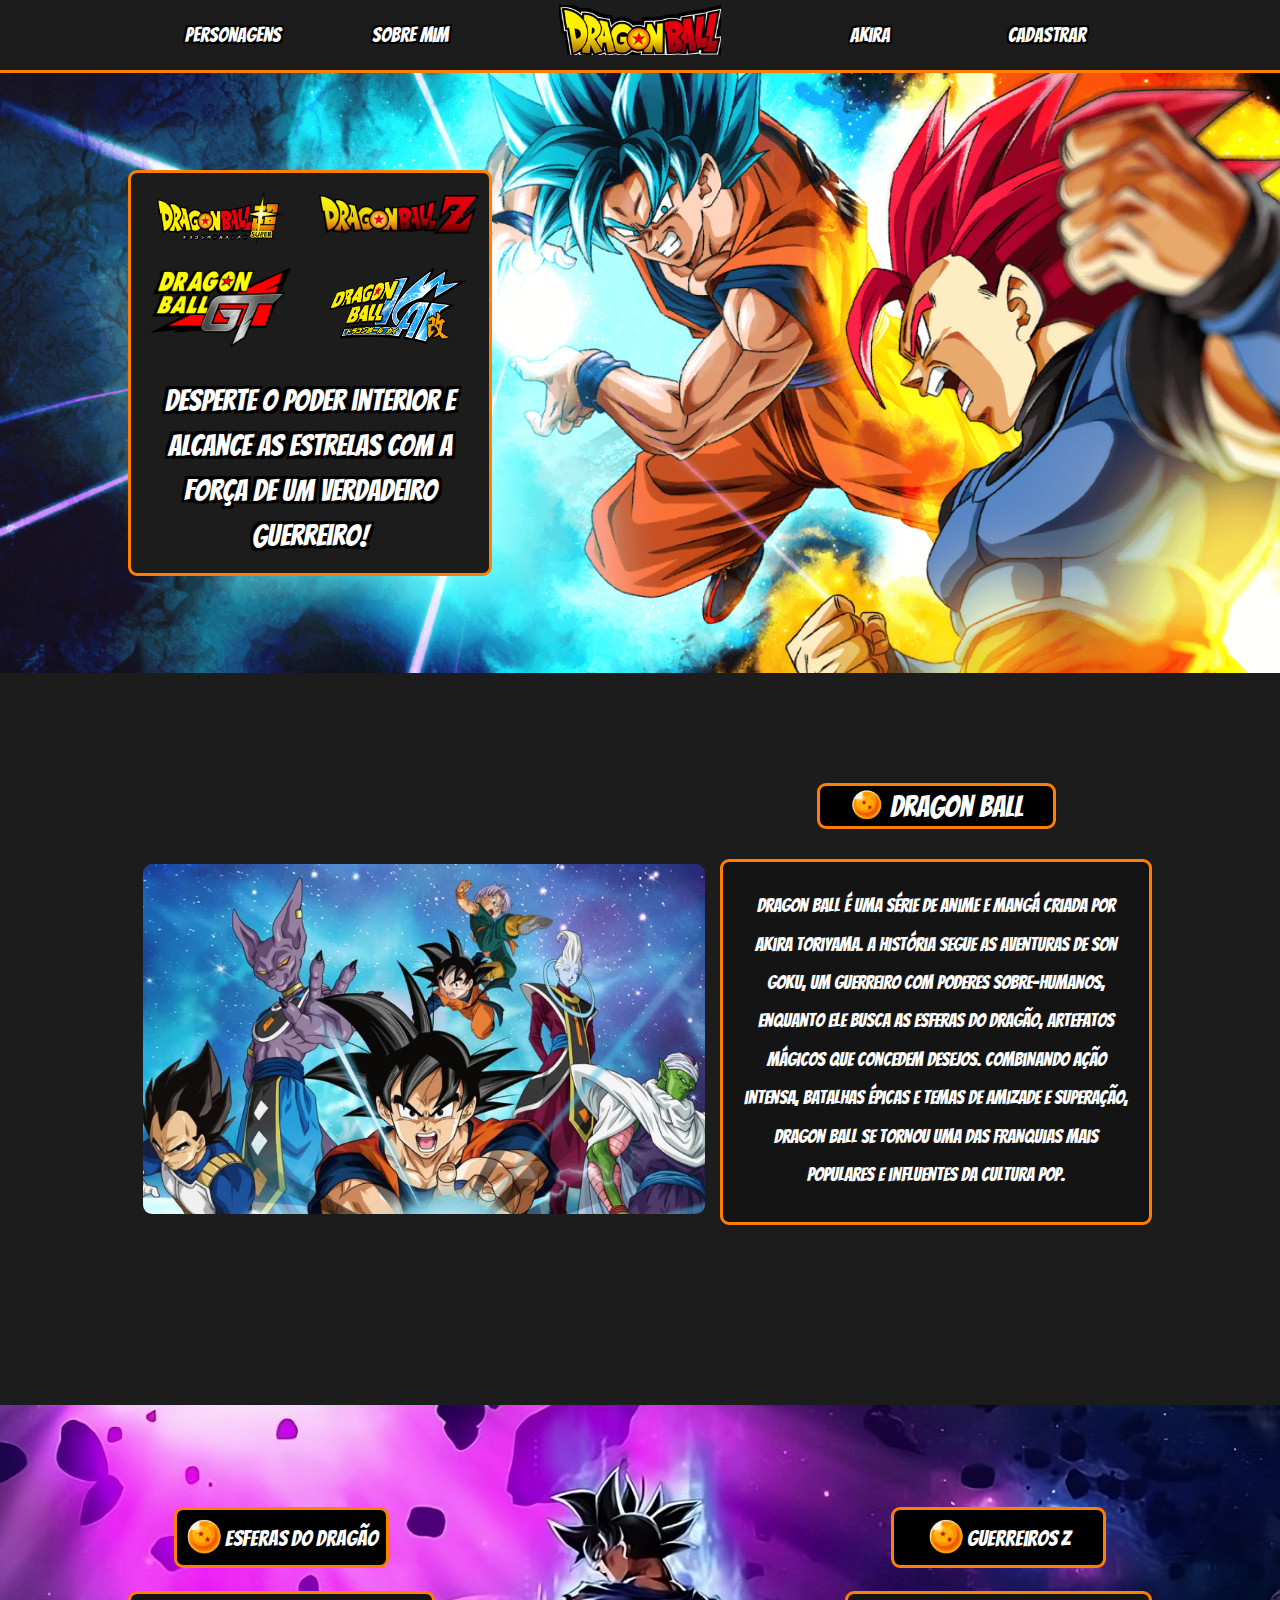
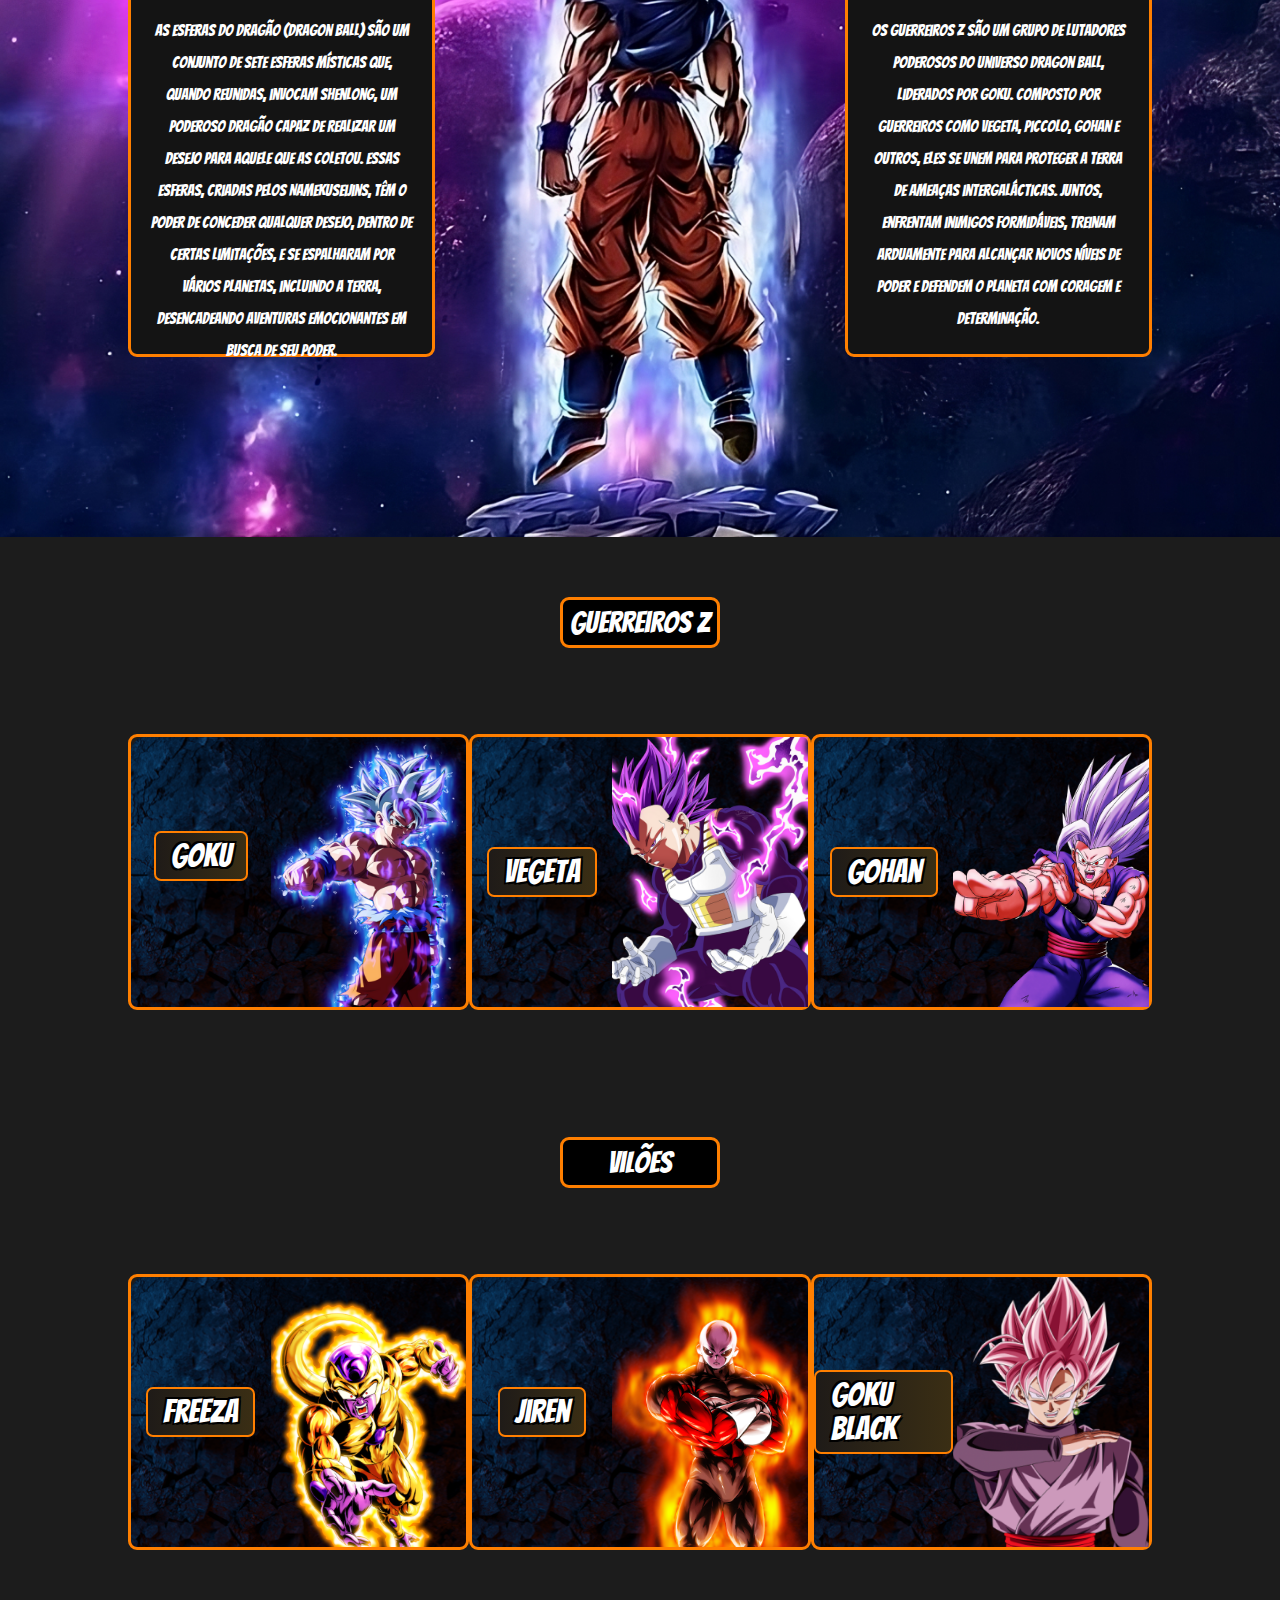
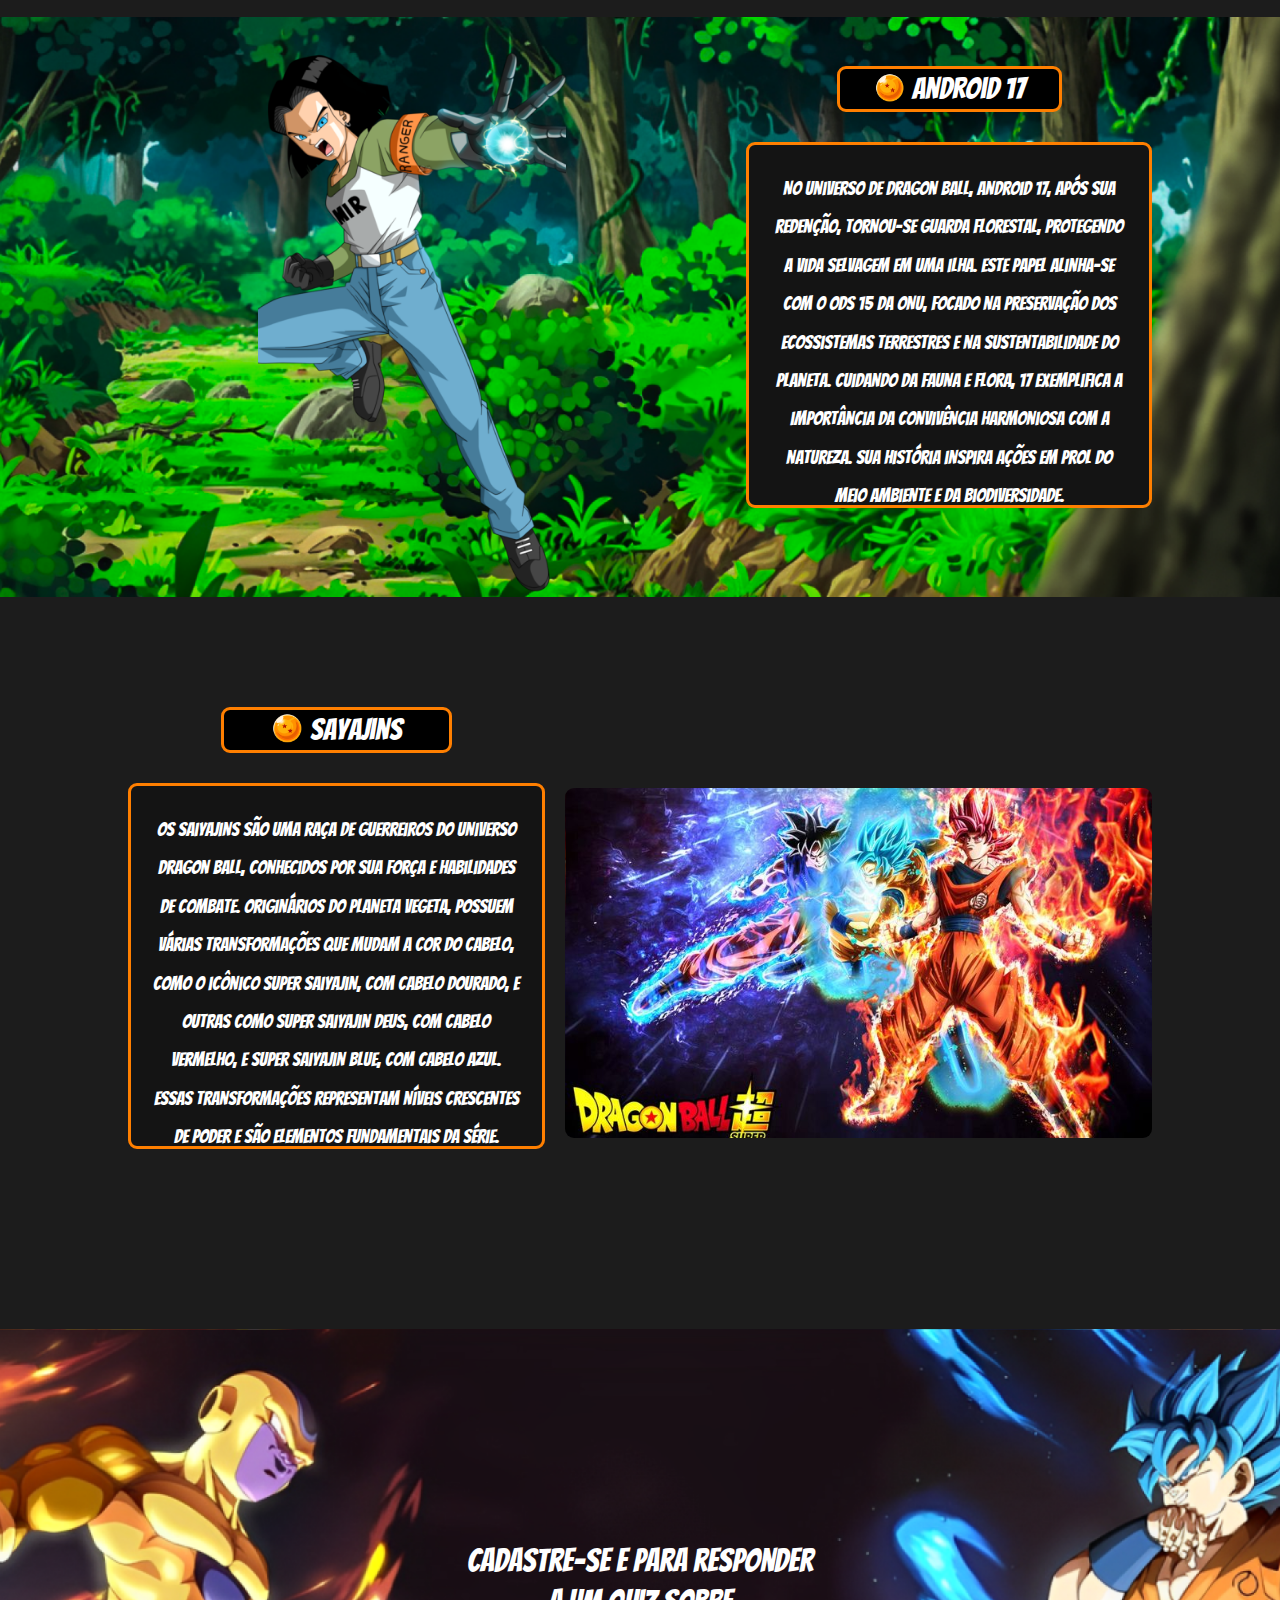
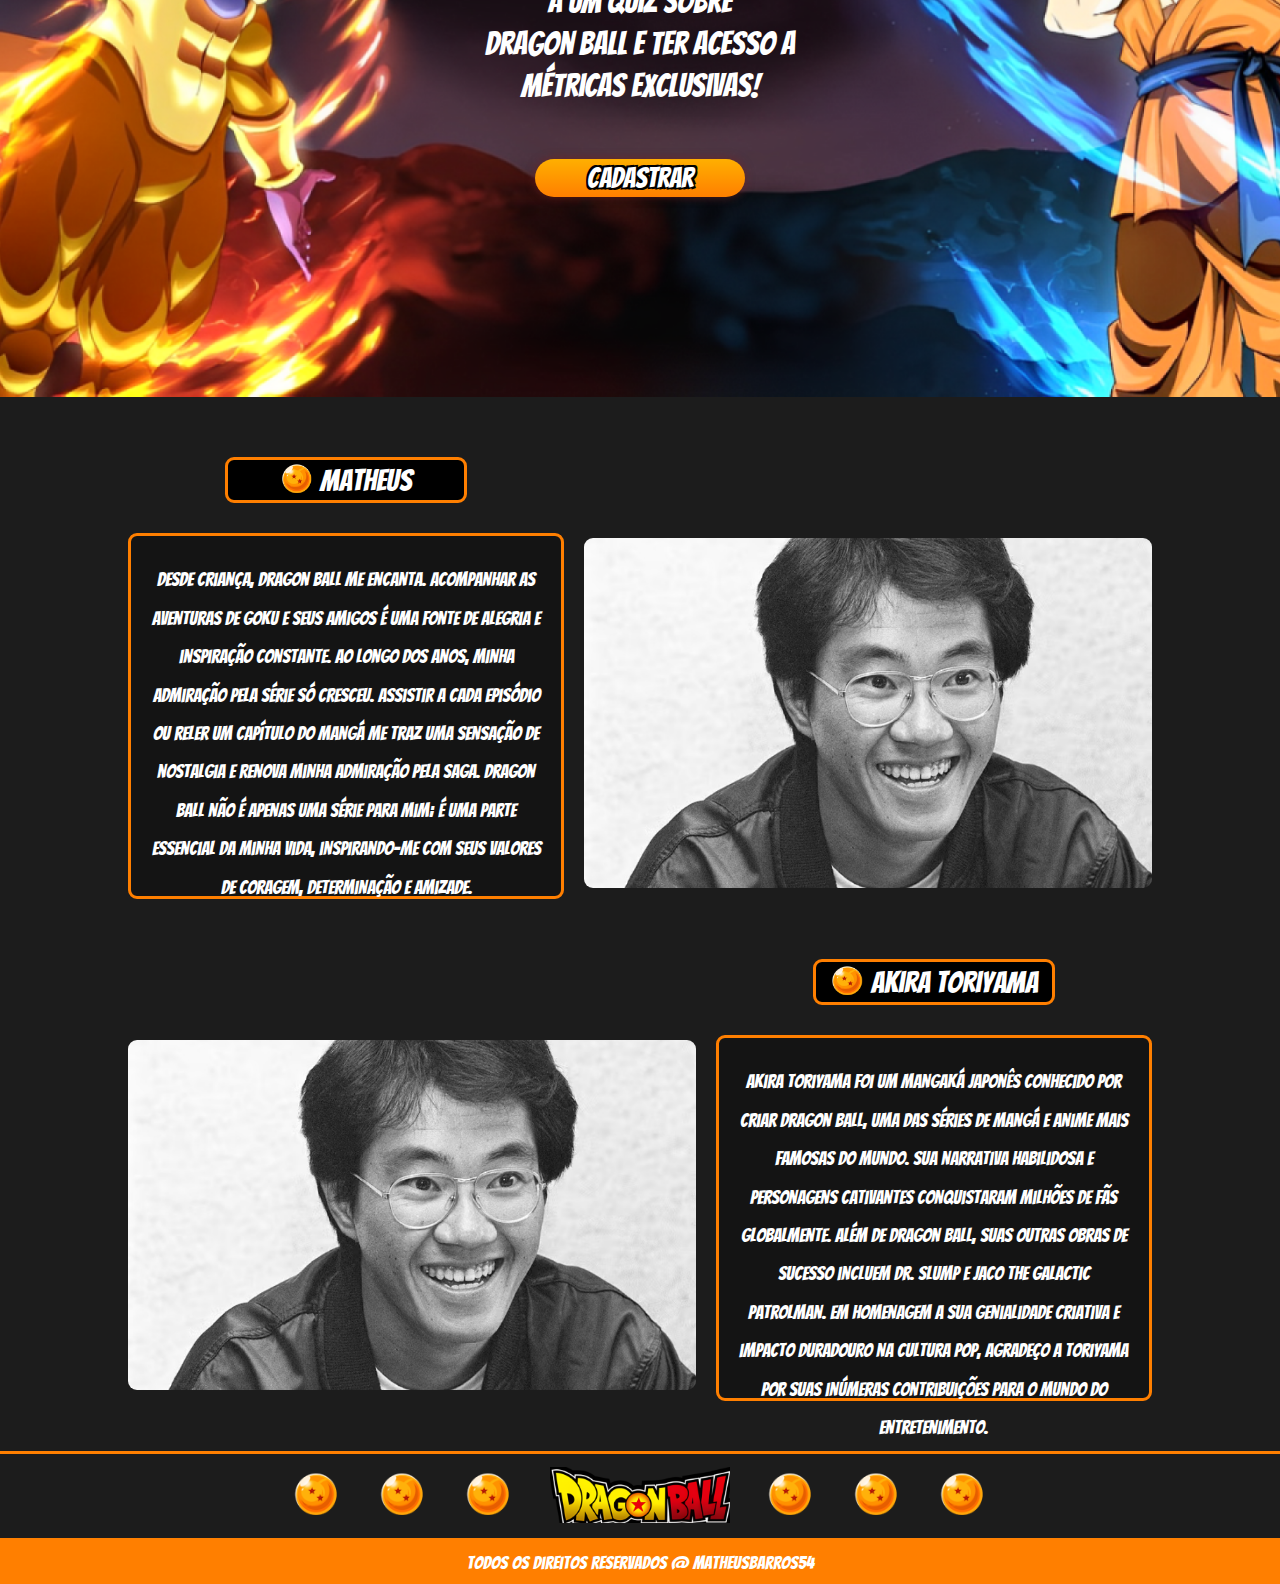
==== commit 16c5fce0: "Sistema de nível na dashboard" ====
--- a/site/public/index.html
+++ b/site/public/index.html
@@ -5,6 +5,7 @@
     <meta charset="UTF-8">
     <meta name="viewport" content="width=device-width, initial-scale=1.0">
     <title>Dragon Ball</title>
+    <link rel="icon" href="../assets/icon/esfera.ico" type="image/x-icon">
     <link rel="stylesheet" href="css/style.css">
     <link href="https://fonts.googleapis.com/css2?family=Bangers&display=swap" rel="stylesheet">
     <link rel="stylesheet" href="https://cdnjs.cloudflare.com/ajax/libs/font-awesome/6.3.0/css/all.min.css">
--- a/site/public/css/style.css
+++ b/site/public/css/style.css
@@ -143,8 +143,8 @@
     display: flex;
     align-items: center;
     justify-content: space-between;
-    background-image: url(../assets/images/vegeta.png);
-    background-position: center;
+    background-image: url(../assets/images/Planets_Goku_Ultra_Instinct_LIVE_WALLPAPER-transformed.jpeg);
+    background-position: center center;
     background-size: cover;
     padding: 20vh 10vw;
 }
@@ -606,88 +606,6 @@
 }
 .botao2:hover {
     transform: scale(1.1);
-}
-
-.modal .page {
-    opacity: 0;
-    transition: opacity 0.5s;
-    position: absolute;
-    top: 0;
-    left: 0;
-    width: 100%;
-    height: 100%;
-    display: none;
-    font-size: 60px;
-
-}
-
-.modal .page.active {
-    opacity: 1;
-    display: block;
-}
-
-
-.modal .all-dialog {
-    display: flex;
-    justify-content: center;
-    align-items: center;
-    flex-direction: column;
-    width: 80%;
-    height: 100%;
-}
-
-.modal .pergunta {
-    background-color: #1C1C1C;
-    height: 120px;
-    width: 80%;
-    border: solid 3px #FF7F00;
-    border-radius: 20px;
-}
-
-.pergunta h1 {
-    font-size: 40px;
-    font-weight: 200;
-}
-
-.alternativas_dupla,
-.alternativas_dupla2 {
-    display: flex;
-    margin: 50px;
-    width: 80%;
-}
-
-.alternativa h1,
-.alternativa2 h1 {
-    font-weight: 100;
-    font-size: 25px;
-}
-
-.alternativa {
-    background-color: #2c78e9;
-    margin-right: 50px;
-    width: 400px;
-    border-radius: 20px;
-}
-
-.alternativa2 {
-    background-color: #2c78e9;
-    margin-left: 50px;
-    width: 400px;
-    border-radius: 20px;
-}
-
-.alternativa:hover,
-.alternativa2:hover {
-    background-color: #FF7F00;
-    cursor: pointer;
-}
-
-.certa {
-    background-color: green;
-}
-
-.errada {
-    background-color: red;
 }
 
 .section5, .section6, .section7, .section8, .section9 {
@@ -904,7 +822,7 @@
                 margin: 0;
                 }
                 
-.imagem-dialog {
+.imagem-dialog1 {
     width: 50%;
     height: 100%;
     background-image: url(../assets/images/Goku.jpeg);
@@ -948,7 +866,7 @@
     width: 50%;
     height: 100%;
     background-image: url(../assets/images/goku_black.jpeg);
-    background-position: 0px -105px;
+    background-position: 0px 0px;
     background-repeat: no-repeat;
     background-size: cover;
 }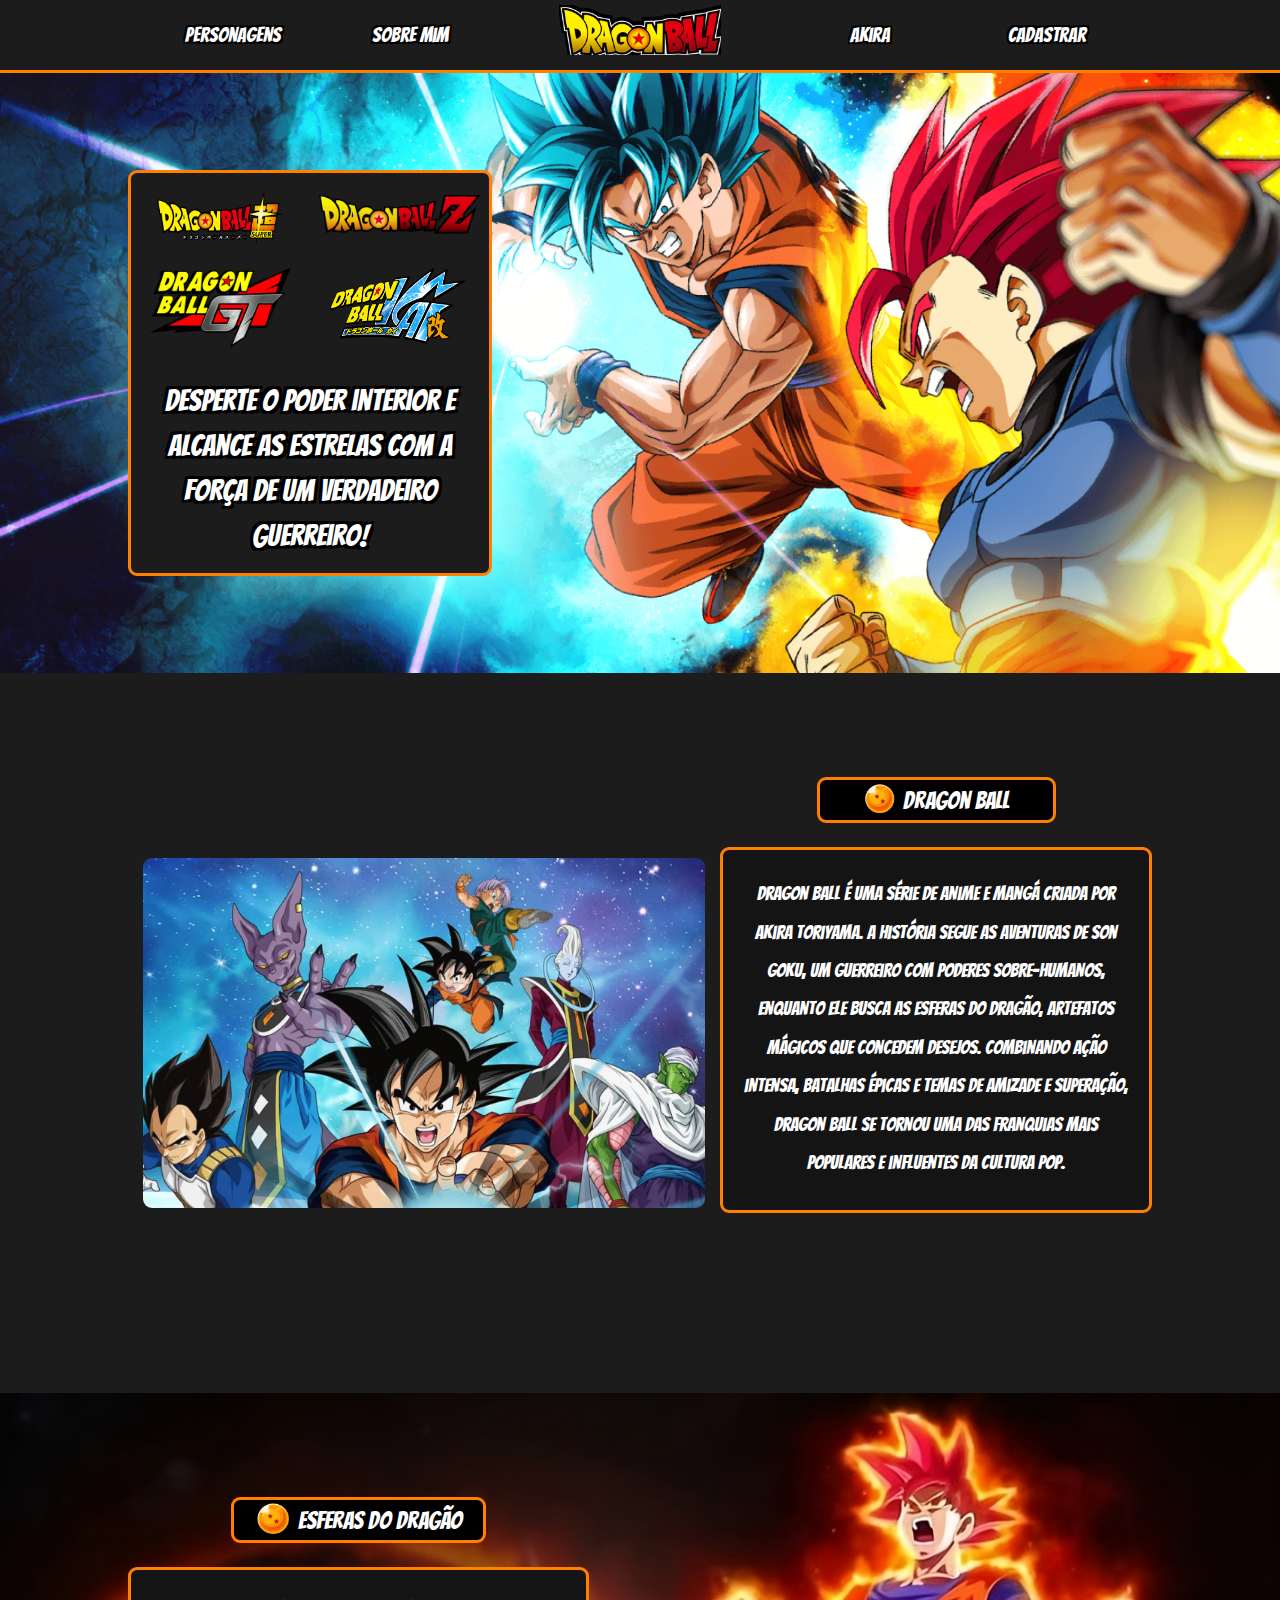
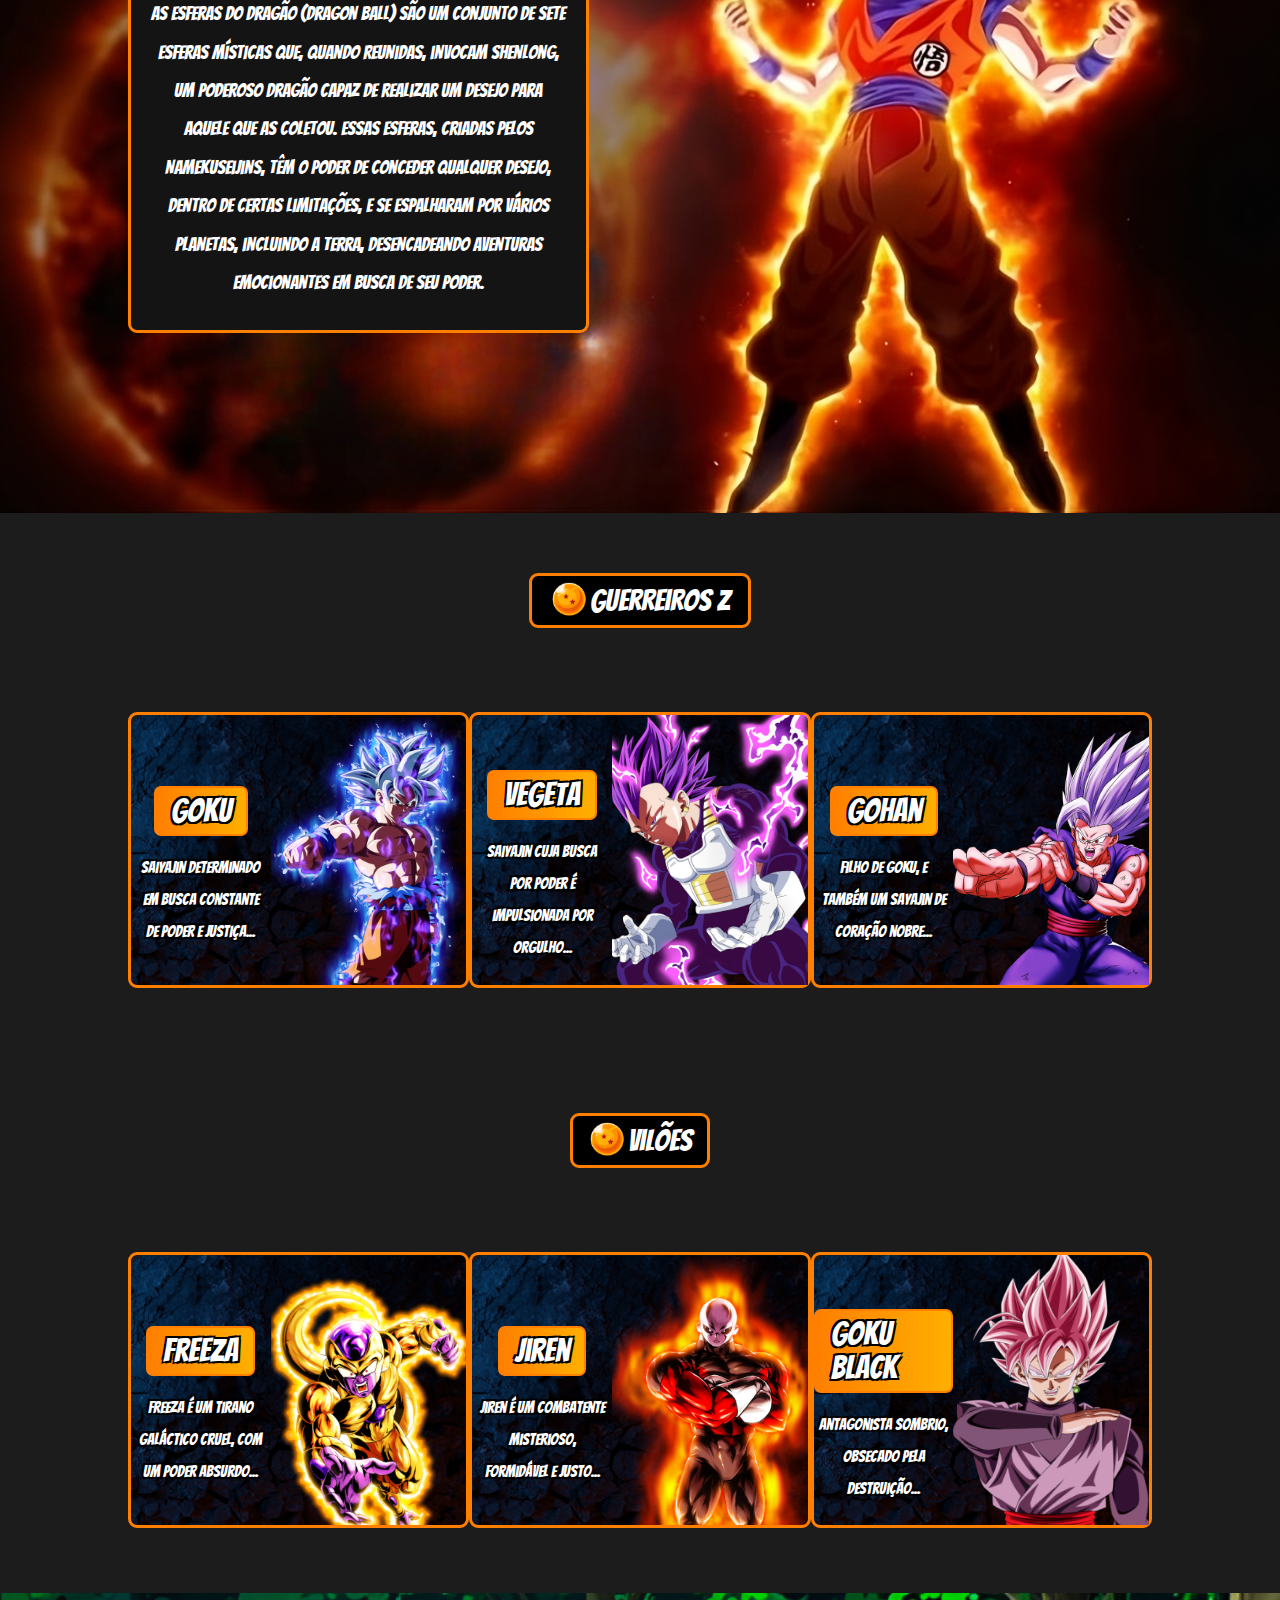
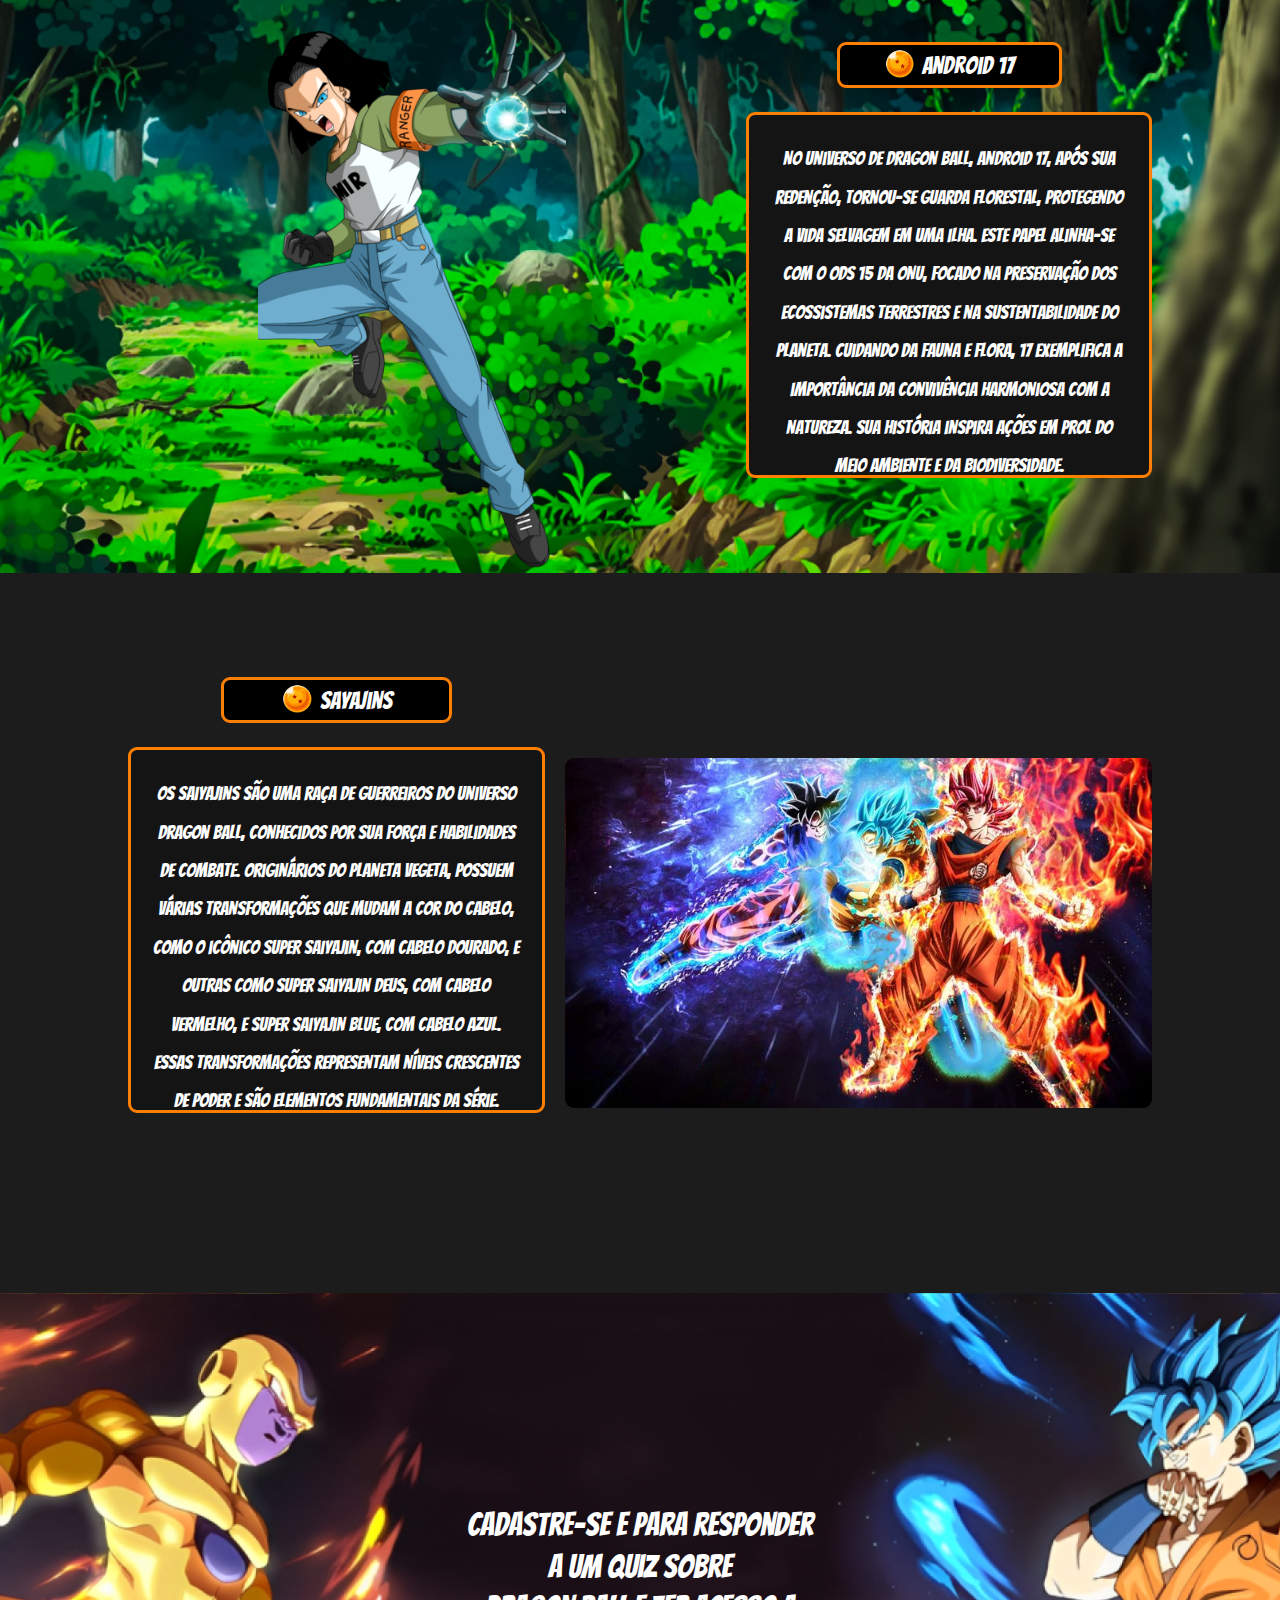
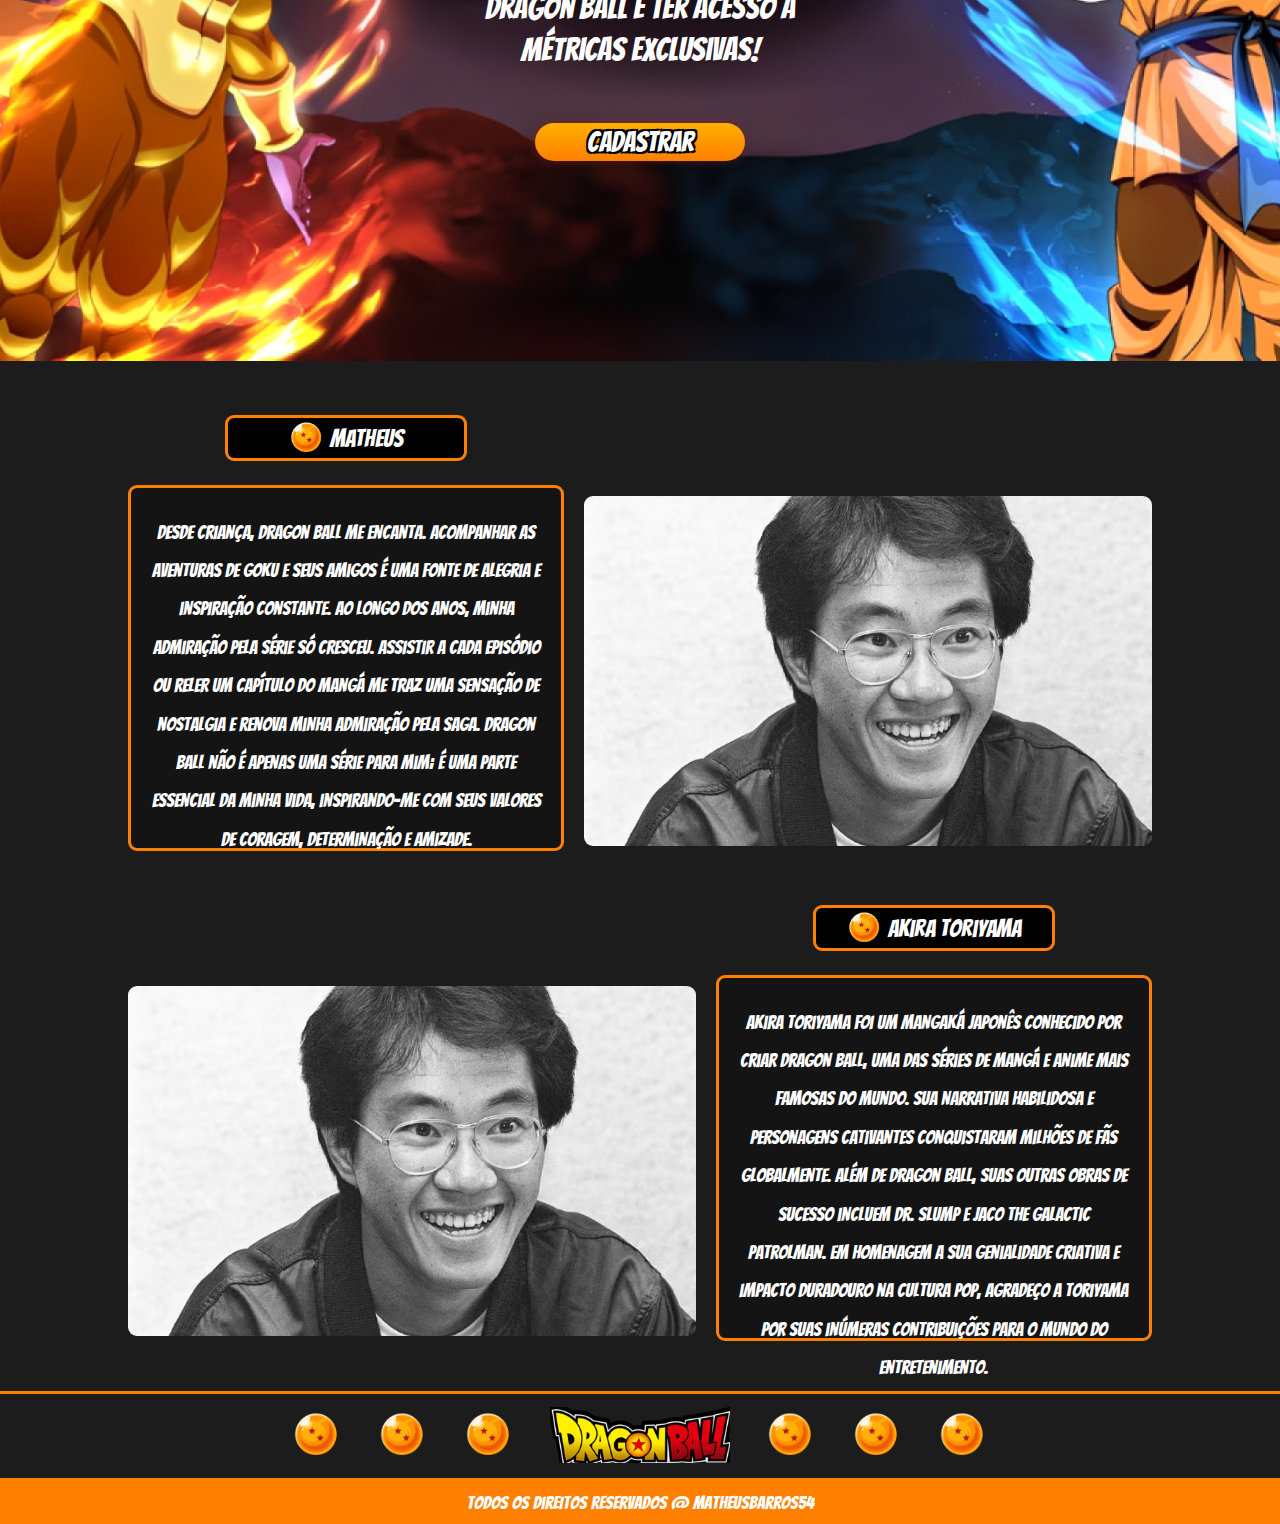
==== commit 4fa8aac8: "Arrumando imagens e textos no index" ====
--- a/site/public/index.html
+++ b/site/public/index.html
@@ -5,7 +5,7 @@
     <meta charset="UTF-8">
     <meta name="viewport" content="width=device-width, initial-scale=1.0">
     <title>Dragon Ball</title>
-    <link rel="icon" href="../assets/icon/esfera.ico" type="image/x-icon">
+    <link rel="icon" href="assets/icon/esfera.ico" type="image/x-icon">
     <link rel="stylesheet" href="css/style.css">
     <link href="https://fonts.googleapis.com/css2?family=Bangers&display=swap" rel="stylesheet">
     <link rel="stylesheet" href="https://cdnjs.cloudflare.com/ajax/libs/font-awesome/6.3.0/css/all.min.css">
@@ -54,30 +54,22 @@
     </section>
     <section class="section3">
 
-        <div class="texto2">
-            <div class="titulo2">
+        <div class="texto">
+            <div class="titulo">
                 <h3><img width="40" src="assets/images/esfera2.png" alt=""> Esferas do Dragão</h3>
             </div>
-            <div class="paragrafo2">
+            <div class="paragrafo">
                 <p>As Esferas do Dragão (Dragon Ball) são um conjunto de sete esferas místicas que, quando reunidas, invocam Shenlong, um poderoso dragão capaz de realizar um desejo para aquele que as coletou. Essas esferas, criadas pelos Namekuseijins, têm o poder de conceder qualquer desejo, dentro de certas limitações, e se espalharam por vários planetas, incluindo a Terra, desencadeando aventuras emocionantes em busca de seu poder.</p>
             </div>
         </div>
-        <div class="texto2">
-            <div class="titulo2">
-                <h3><img width="40" src="assets/images/esfera2.png" alt="">Guerreiros Z</h3>
-            </div>
-            <div class="paragrafo2">
-                <p>Os Guerreiros Z são um grupo de lutadores poderosos do universo Dragon Ball, liderados por Goku. Composto por guerreiros como Vegeta, Piccolo, Gohan e outros, eles se unem para proteger a Terra de ameaças intergalácticas. Juntos, enfrentam inimigos formidáveis, treinam arduamente para alcançar novos níveis de poder e defendem o planeta com coragem e determinação.</p>
-            </div>
-        </div>
     </section>
     <section id="personagens" class="section4">
-        <h1 class="titulo_secao4">Guerreiros Z</h1>
+        <h1 class="titulo_secao4"><img width="40" src="assets/images/esfera2.png" alt="">Guerreiros Z</h1>
         <div class="box_slider">
             <div onclick="abrirModal1()" class="box1">
                 <div class="esquerda-texto">
                     <h1>Goku</h1>
-                    <p> </p>
+                    <p>Saiyajin determinado em busca constante de poder e justiça...</p>
                 </div>
                 <div class="direita-imagem"></div>
             </div>
@@ -87,7 +79,7 @@
                 
                 <div class="esquerda-dialog">
                     <div class="nome"><h1>Goku</h1></div>
-                    <div class="descricao"><p>Goku é um guerreiro lendário, conhecido por sua incrível determinação e sede constante de desafios. Criado na Terra, ele é amado por sua bondade e compaixão, mas sua verdadeira paixão reside na luta e no aprimoramento de suas habilidades. Dotado de um coração puro e um espírito indomável, Goku é uma inspiração para todos que o conhecem, sempre pronto para proteger seus entes queridos e o universo de qualquer ameaça que se apresente.</p>
+                    <div class="descricao"><p></p>
                     </div>
                     <div class="poder"> <h1>Poder de Luta: 16 Septilhões</h1></div>
             </div>
@@ -97,6 +89,7 @@
             <div onclick="abrirModal2()" class="box2">
                 <div class="esquerda-texto">
                     <h1>Vegeta</h1>
+                    <p>saiyajin cuja busca por poder é impulsionada por orgulho...</p>
                 </div>
                 <div class="direita-imagem"></div>
             </div>
@@ -115,6 +108,7 @@
             <div onclick="abrirModal3()" class="box3">
                 <div class="esquerda-texto">
                     <h1>Gohan</h1>
+                    <p>Filho de goku, e também um sayajin de coração nobre...</p>
                 </div>
                 <div class="direita-imagem"></div>
             </div>
@@ -133,11 +127,12 @@
         </div>
     </section>
     <section class="section4">
-        <h1 class="titulo_secao4">Vilões</h1>
+        <h1 class="titulo_secao4 titulo_secao4_2"><img width="40" src="assets/images/esfera2.png" alt="">Vilões</h1>
         <div class="box_slider">
             <div onclick="abrirModal4()" class="box4">
                 <div class="esquerda-texto">
                     <h1>Freeza</h1>
+                    <p>Freeza é um tirano galáctico cruel, com um poder absurdo...</p>
                 </div>
                 <div class="direita-imagem"></div>
             </div>
@@ -157,6 +152,7 @@
             <div onclick="abrirModal5()" class="box5">
                 <div class="esquerda-texto">
                     <h1>Jiren</h1>
+                    <p>Jiren é um combatente misterioso, formidável e justo...</p>
                 </div>
                 <div class="direita-imagem"></div>
             </div>
@@ -176,6 +172,7 @@
             <div onclick="abrirModal6()" class="box6">
                 <div class="esquerda-texto">
                     <h1>Goku Black</h1>
+                    <p>Antagonista sombrio, obsecado pela destruição...</p>
                 </div>
                 <div class="direita-imagem"></div>
             </div>
--- a/site/public/css/style.css
+++ b/site/public/css/style.css
@@ -143,7 +143,7 @@
     display: flex;
     align-items: center;
     justify-content: space-between;
-    background-image: url(../assets/images/Planets_Goku_Ultra_Instinct_LIVE_WALLPAPER-transformed.jpeg);
+    background-image: url(../assets/images/bannerGokuRed.jpg);
     background-position: center center;
     background-size: cover;
     padding: 20vh 10vw;
@@ -181,15 +181,7 @@
     margin-top: -100px;
     
 }
-.texto2 {
-    display: flex;
-    justify-content: start;
-    align-items: center;
-    width: 30%;
-    flex-direction: column;
-    margin-top: -100px;
-    
-}
+
 
 .paragrafo {
     background-color: #141414;
@@ -204,19 +196,7 @@
     height: 305px;
     text-align: center;
 }
-.paragrafo2 {
-    background-color: #141414;
-    border-radius: 9px;
-    padding: 0px 20px;
-    padding-top: 5px;
-    padding-bottom: 50px;
-    border: solid 3px #FF7F00;
-    font-weight: 100;
-    font-size: 1em;
-    line-height: 2;
-    height: 305px;
-    text-align: center;
-}
+
 .paragrafo7 {
     font-weight: 100;
     font-size: 2em;
@@ -230,16 +210,65 @@
     width: 60%;
     text-align: center;
 }
-.titulo2 {
-    display: flex;
-    justify-content: center;
-    width: 70%;
-    text-align: center;
-}
+
 
 .texto h3 {
     width: 90%;
     height: 40px;
+    display: flex;
+    justify-content: center;
+    align-items: center;
+    border-radius: 9px;
+    text-align: center;
+    color: white;
+    font-weight: 100;
+    border: solid 3px #FF7F00;
+    font-size: 1.5em;
+    background-color: black;
+    text-shadow:
+        -3px -3px 0 #000000,
+        3px -3px 0 #000000,
+        -3px 3px 0 #000000,
+        3px 3px 0#000000;
+    animation: glow 2s infinite alternate;
+}
+
+
+@keyframes glow {
+    0% {
+        box-shadow: 0 0 10px rgb(253, 195, 2);
+        /* Sombra inicial */
+    }
+
+    50% {
+        box-shadow: 0 0 20px rgb(241, 145, 0);
+        /* Sombra aumentando */
+    }
+
+    100% {
+        box-shadow: 0 0 10px rgba(255, 238, 0, 0.7);
+        /* Sombra voltando ao estado inicial */
+    }
+}
+
+.texto h3 img {
+    width: 15%;
+    padding-right: 5px;
+}
+
+.section4 {
+    display: flex;
+    align-items: center;
+    flex-direction: column;
+    background-color: #1C1C1C;
+    padding: 0px 10vw;
+    padding-top: 40px;
+    height: 500px;
+}
+
+.titulo_secao4 {
+    width: 21%;
+    height: 60px;
     display: flex;
     justify-content: center;
     align-items: center;
@@ -257,78 +286,8 @@
         3px 3px 0#000000;
     animation: glow 2s infinite alternate;
 }
-.texto2 h3 {
-    width: 100%;
-    height: 55px;
-    display: flex;
-    justify-content: center;
-    align-items: center;
-    border-radius: 9px;
-    text-align: center;
-    color: white;
-    font-weight: 100;
-    border: solid 3px #FF7F00;
-    font-size: 1.4em;
-    background-color: black;
-    text-shadow:
-        -3px -3px 0 #000000,
-        3px -3px 0 #000000,
-        -3px 3px 0 #000000,
-        3px 3px 0#000000;
-    animation: glow 2s infinite alternate;
-}
-
-@keyframes glow {
-    0% {
-        box-shadow: 0 0 10px rgb(253, 195, 2);
-        /* Sombra inicial */
-    }
-
-    50% {
-        box-shadow: 0 0 20px rgb(241, 145, 0);
-        /* Sombra aumentando */
-    }
-
-    100% {
-        box-shadow: 0 0 10px rgba(255, 238, 0, 0.7);
-        /* Sombra voltando ao estado inicial */
-    }
-}
-
-.texto h3 img {
-    width: 15%;
-    padding-right: 5px;
-}
-
-.section4 {
-    display: flex;
-    align-items: center;
-    flex-direction: column;
-    background-color: #1C1C1C;
-    padding: 0px 10vw;
-    padding-top: 40px;
-    height: 500px;
-}
-
-.titulo_secao4 {
-    width: 15%;
-    height: 55px;
-    display: flex;
-    justify-content: center;
-    align-items: center;
-    border-radius: 9px;
-    text-align: center;
-    color: white;
-    font-weight: 100;
-    border: solid 3px #FF7F00;
-    font-size: 30px;
-    background-color: black;
-    text-shadow:
-        -3px -3px 0 #000000,
-        3px -3px 0 #000000,
-        -3px 3px 0 #000000,
-        3px 3px 0#000000;
-    animation: glow 2s infinite alternate;
+.titulo_secao4_2 {
+    width: 13%;
 }
 
 @keyframes glow {
@@ -393,7 +352,7 @@
 }
 
 .esquerda-texto h1 {
-    background: linear-gradient(to right, #1f1b18 0%, #3a2e14 100%);
+    background: linear-gradient(to right, #FF7F00 0%, #ffaf00 100%);
     font-weight: 100;
     text-shadow:
         -2px -2px 0 #000000,
@@ -401,13 +360,23 @@
         -2px 2px 0 #000000,
         2px 2px 0#000000;
     padding: 6px 15px;
+    margin: 0;
+    margin-top: 50px;
     border-radius: 7px;
     border: solid 2px #FF7F00;
 }
 
 .esquerda-texto p {
-    padding-left: 18px;
-    padding-right: 10px;
+    padding-left: 5px;
+    padding-right: 5px;
+    line-height: 2;
+    font-size: 1em;
+    font-weight: 100;
+    text-shadow:
+        -2px -2px 0 #000000,
+        2px -2px 0 #000000,
+        -2px 2px 0 #000000,
+        2px 2px 0#000000;
     text-align: center;
 }
 
@@ -472,33 +441,6 @@
     background-repeat: no-repeat;
 }
 
-#left {
-    display: flex;
-    justify-content: center;
-    align-items: center;
-    background-repeat: no-repeat;
-    background-image: url('../assets/images/esfera.png');
-    color: #000000;
-    font-size: 28px;
-    cursor: pointer;
-    border-radius: 50px;
-    width: 50px;
-    height: 50px;
-}
-
-#right {
-    display: flex;
-    justify-content: center;
-    align-items: center;
-    background-repeat: no-repeat;
-    background-image: url('../assets/images/esfera.png');
-    color: #000000;
-    font-size: 28px;
-    border-radius: 50px;
-    cursor: pointer;
-    width: 50px;
-    height: 50px;
-}
 
 dialog::backdrop {
     background-color: #141414;
@@ -639,7 +581,7 @@
     height: 350px;
     margin-left: 20px;
     border-radius: 9px;
-    background-image: url(../assets/images/transformacoes.jpeg);
+    background-image: url(../assets/images/transformacoes.jpg);
     background-position: center center;
     background-size: cover;
 }
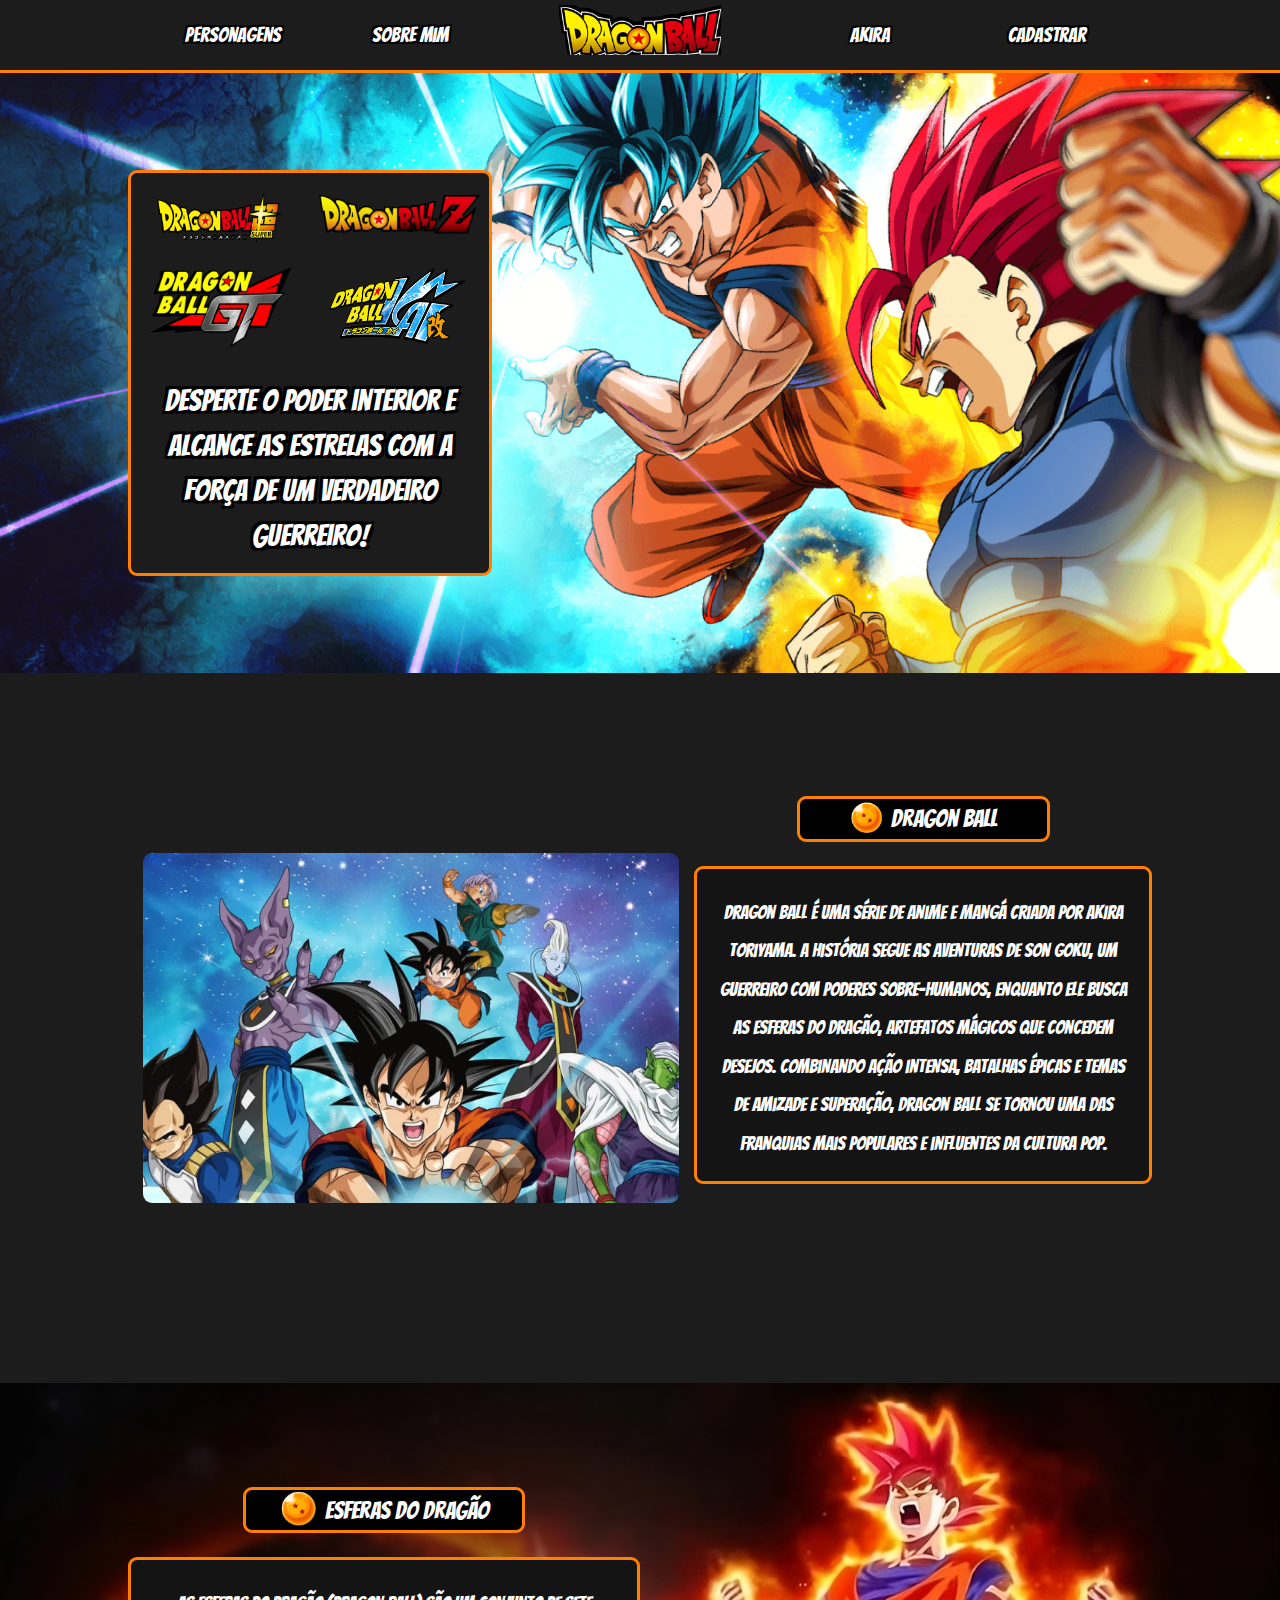
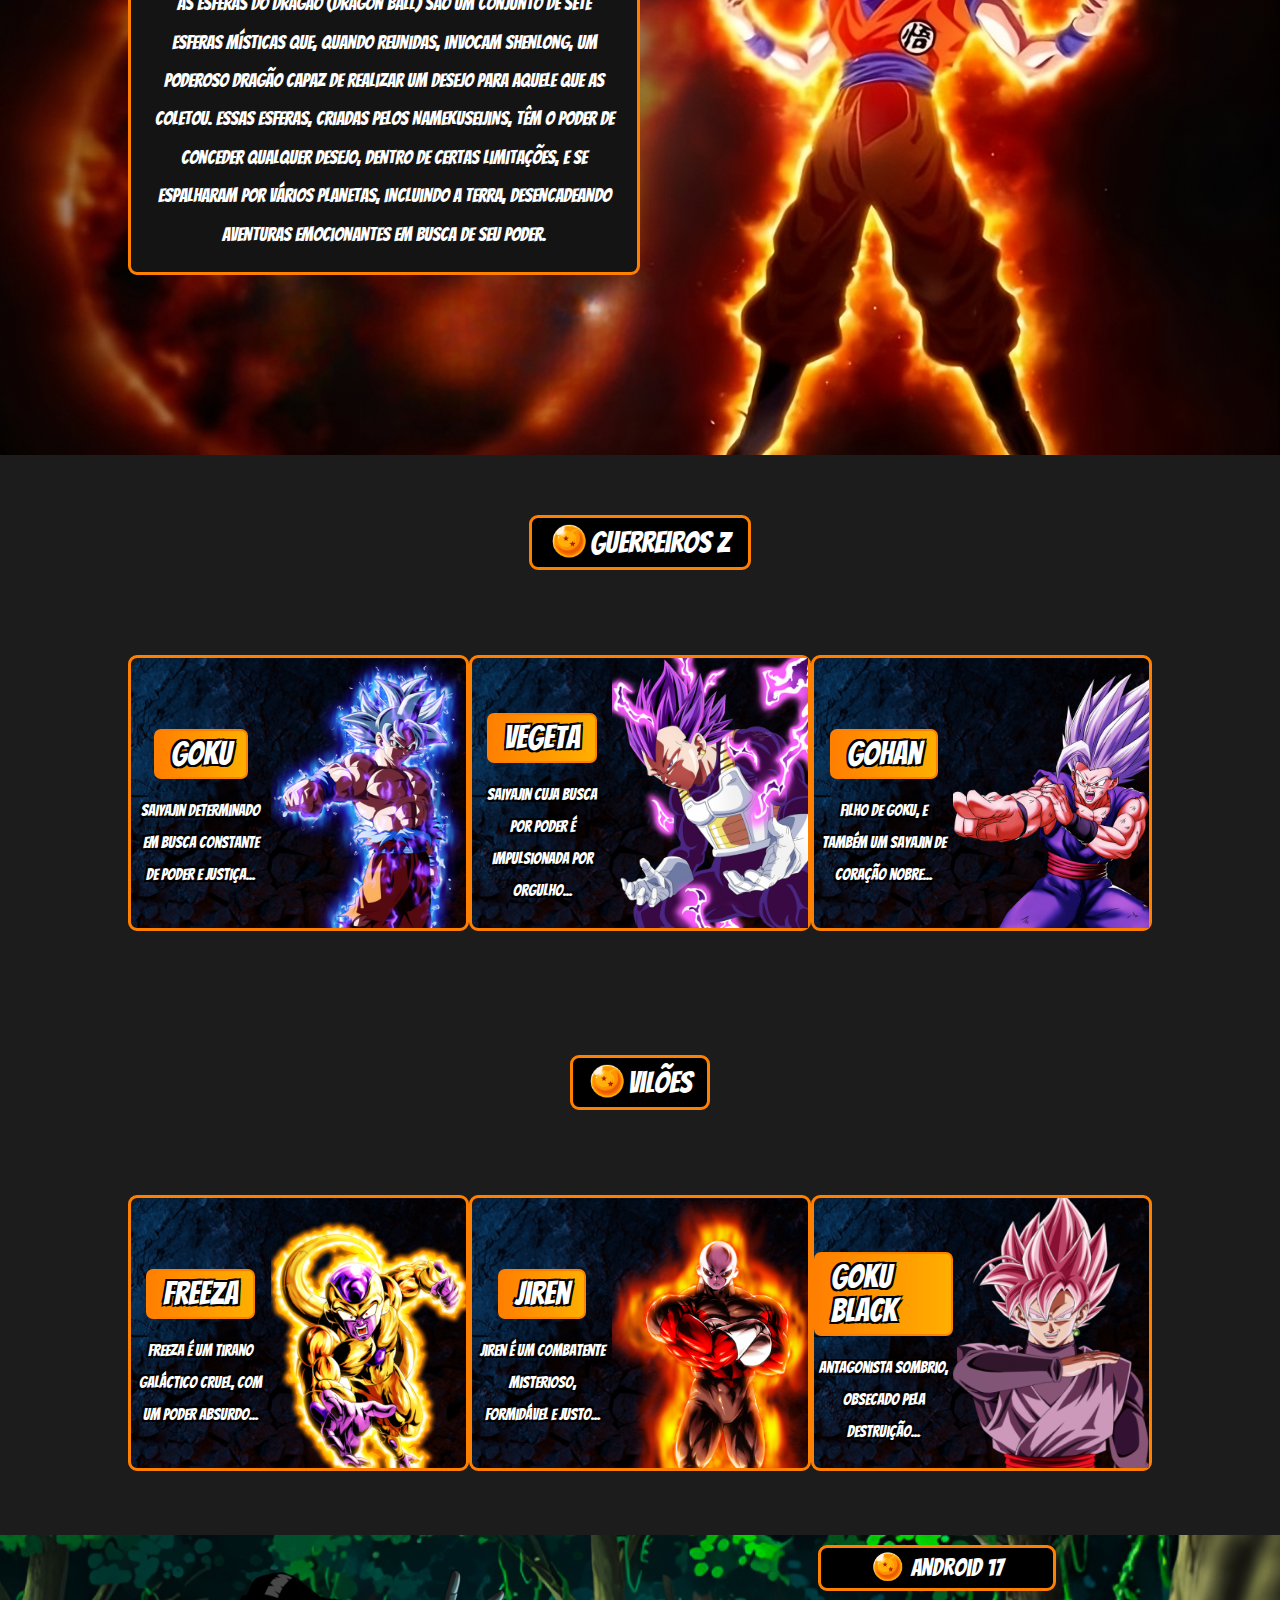
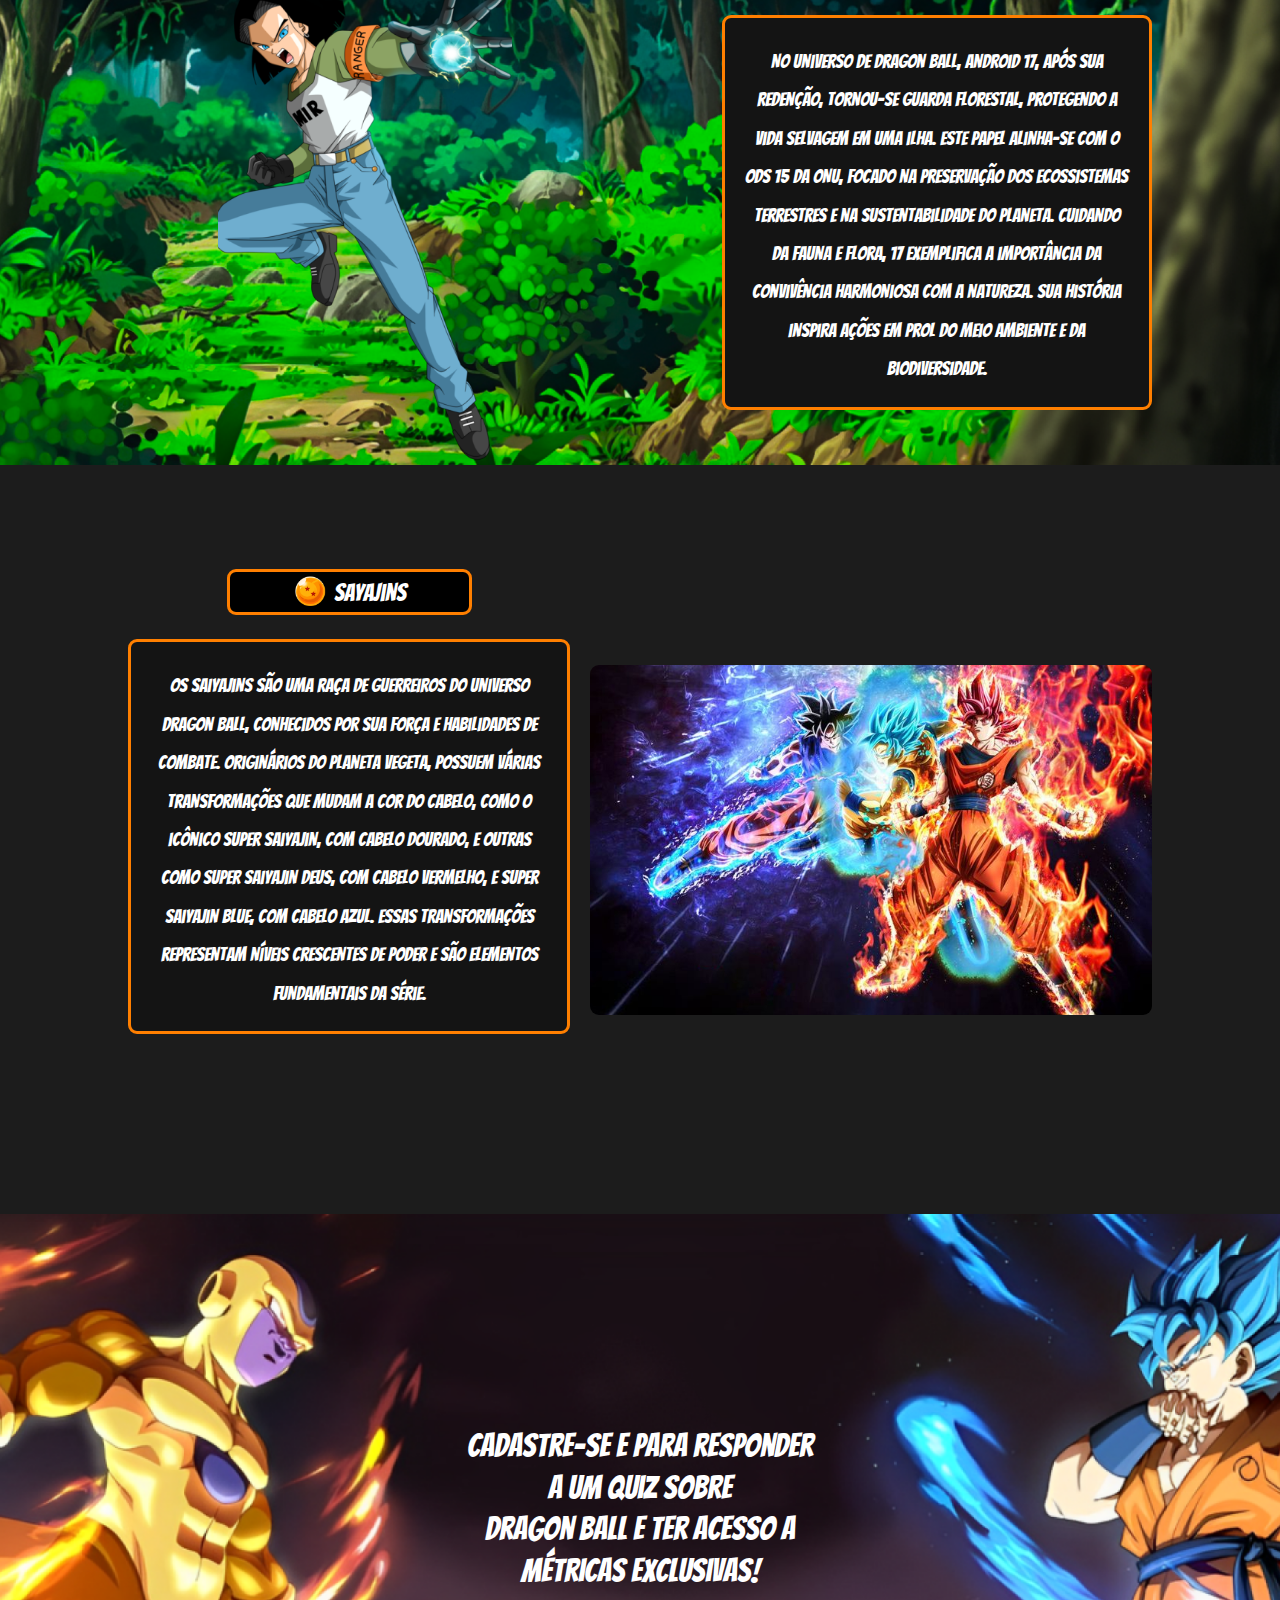
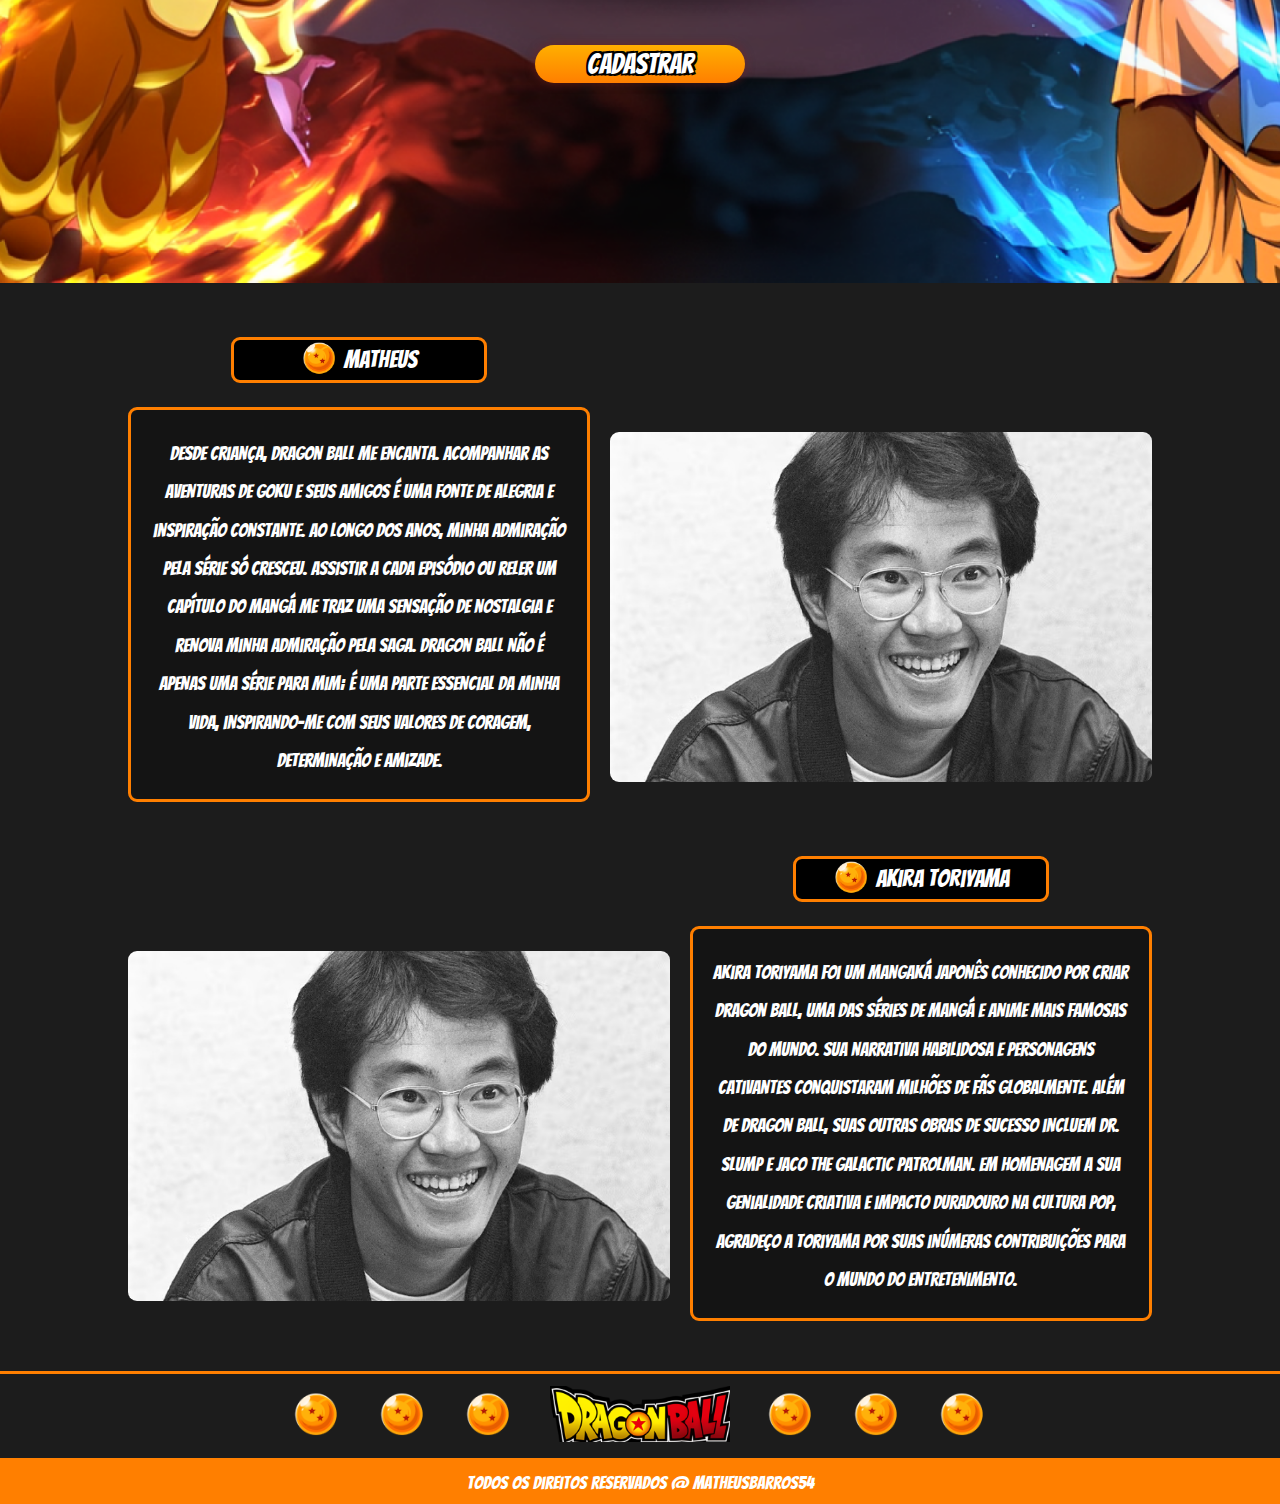
==== commit 64a56482: "Alterações nos textos e css da home" ====
--- a/site/public/index.html
+++ b/site/public/index.html
@@ -83,7 +83,7 @@
                     </div>
                     <div class="poder"> <h1>Poder de Luta: 16 Septilhões</h1></div>
             </div>
-                <div class="imagem-dialog"></div>
+                <div class="imagem-dialog1"></div>
             </div>
             </dialog>
             <div onclick="abrirModal2()" class="box2">
@@ -98,7 +98,7 @@
 
                 <div class="esquerda-dialog">
                     <div class="nome"><h1>Vegeta</h1></div>
-                    <div class="descricao"><p>Vegeta, o Príncipe dos Saiyajins, é um guerreiro feroz e orgulhoso, cujo poder e determinação são lendários. Originário do planeta Vegeta, ele foi criado para ser um conquistador, mas ao longo de sua jornada, encontrou redenção e se tornou um protetor dedicado da Terra. Apesar de sua natureza às vezes arrogante e desconfiada, Vegeta é um aliado leal e um lutador incansável, disposto a sacrificar tudo para proteger sua família e seu lar.</p>
+                    <div class="descricao"><p>Vegeta, o Príncipe dos Saiyajins, é um guerreiro feroz e orgulhoso, cujo poder e determinação são lendários. Originário do planeta Vegeta, ele foi criado para ser um conquistador, mas ao longo de sua jornada, encontrou redenção e se tornou um protetor dedicado da Terra. Apesar de sua natureza às vezes arrogante e desconfiada, Vegeta é um aliado leal e está disposto a sacrificar tudo para proteger sua família.</p>
                     </div>
                     <div class="poder"> <h1>Poder de Luta: 16.5 Septilhões</h1></div>
             </div>
@@ -141,7 +141,7 @@
 
                 <div class="esquerda-dialog">
                     <div class="nome"><h1>Freeza</h1></div>
-                    <div class="descricao"><p>Freeza é um tirano intergaláctico cruel e impiedoso, cuja sede de poder e destruição não conhece limites. Como imperador do Império Freeza, ele subjuga planetas e raças inteiras com sua crueldade e força esmagadora. Sua forma final, com sua aparência assustadora e aura maligna, inspira medo e terror em todos que cruzam seu caminho. Sem piedade e sem remorso, Freeza é uma ameaça constante ao universo, cuja presença representa um perigo iminente para todos os que se opõem a ele.
+                    <div class="descricao"><p>Freeza é um tirano intergaláctico cruel e impiedoso, cuja sede de poder e destruição não conhece limites. Como imperador do Império Freeza, ele subjuga planetas e raças inteiras com sua crueldade e força esmagadora. Sua forma final, com sua aparência assustadora e aura maligna, inspira medo e terror em todos que cruzam seu caminho.
                     </p>
                     </div>
                     <div class="poder"> <h1>Poder de Luta: 22 Septilhões</h1></div>
@@ -161,7 +161,7 @@
 
                 <div class="esquerda-dialog">
                     <div class="nome"><h1>Jiren</h1></div>
-                    <div class="descricao"><p>Jiren é um guerreiro misterioso e formidável, cujo poder é lendário entre os universos. Como membro orgulhoso do Orgulho do Trovão, ele é conhecido por sua força inigualável e seu compromisso inabalável com a justiça. Sua determinação implacável e seu código de honra o tornam um adversário formidável em qualquer batalha. Apesar de sua aparência calma e serena, Jiren é uma força a ser temida, capaz de derrotar seus inimigos com uma facilidade impressionante. 
+                    <div class="descricao"><p>Jiren é um guerreiro misterioso e formidável, cujo poder é lendário entre os universos. Como membro orgulhoso do Orgulho do Trovão, ele é conhecido por sua força inigualável e seu compromisso inabalável com a justiça. Sua determinação implacável e seu código de honra o tornam um adversário formidável em qualquer batalha. 
                     </p>
                     </div>
                     <div class="poder"> <h1>Poder de Luta: 14 Septilhões</h1></div>
@@ -181,7 +181,7 @@
 
                 <div class="esquerda-dialog">
                     <div class="nome"><h1>Goku Black</h1></div>
-                    <div class="descricao"><p>Goku Black é uma versão distorcida e maligna de Goku, originada de uma linha do tempo alternativa. Possuído pelo deus Zamasu, ele se torna um ser de poder inimaginável, determinado a eliminar toda a vida para alcançar seu ideal de justiça divina. Sua aparência sinistra e aura sombria inspiram medo e desespero em todos que o enfrentam. Com sua crueldade implacável e habilidades de combate excepcionais, Goku Black é uma força formidável que busca impor sua vontade sobre o universo, espalhando a escuridão por onde passa. 
+                    <div class="descricao"><p>Goku Black é uma versão distorcida e maligna de Goku, originada de uma linha do tempo alternativa. Possuído pelo deus Zamasu, ele se torna um ser de poder inimaginável, determinado a eliminar toda a vida para alcançar seu ideal de justiça divina. Sua aparência sinistra e aura sombria inspiram medo e desespero em todos que o enfrentam. 
                     </p>
                     </div>
                     <div class="poder"> <h1>Poder de Luta: 200 Sextilhões</h1></div>
--- a/site/public/css/style.css
+++ b/site/public/css/style.css
@@ -144,7 +144,7 @@
     align-items: center;
     justify-content: space-between;
     background-image: url(../assets/images/bannerGokuRed.jpg);
-    background-position: center center;
+    background-position: 0px 0px;
     background-size: cover;
     padding: 20vh 10vw;
 }
@@ -176,7 +176,7 @@
     display: flex;
     justify-content: start;
     align-items: center;
-    width: 45%;
+    width: 50%;
     flex-direction: column;
     margin-top: -100px;
     
@@ -188,12 +188,10 @@
     border-radius: 9px;
     padding: 0px 20px;
     padding-top: 5px;
-    padding-bottom: 50px;
     border: solid 3px #FF7F00;
     font-weight: 100;
     font-size: 1.2em;
     line-height: 2;
-    height: 305px;
     text-align: center;
 }
 
@@ -326,7 +324,7 @@
     background-image: url(../assets/images/backgroud_card.png);
     height: 270px;
     border-radius: 9px;
-    width: 350px;
+    width: 340px;
     border: solid 3px #FF7F00;
     display: flex;
     flex-direction: row;
@@ -396,7 +394,7 @@
     height: 100%;
     background-image: url(../assets/images/image\ 30.png);
     transition: background-size 1s ease-in-out, background-position 1s ease-in-out;
-    background-position: center center;
+    background-position: 0px center;
     background-size: cover;
     background-repeat: no-repeat;
 }
@@ -589,9 +587,9 @@
     display: flex;
     justify-content: center;
     width: 350px;
-    height: 550px;
-    margin-right: 180px;
-    margin-left: 130px;
+    height: 500px;
+    margin-right: 210px;
+    margin-left: 90px;
     border-radius: 9px;
     background-image: url(../assets/images/android17.png);
     background-position: center center;
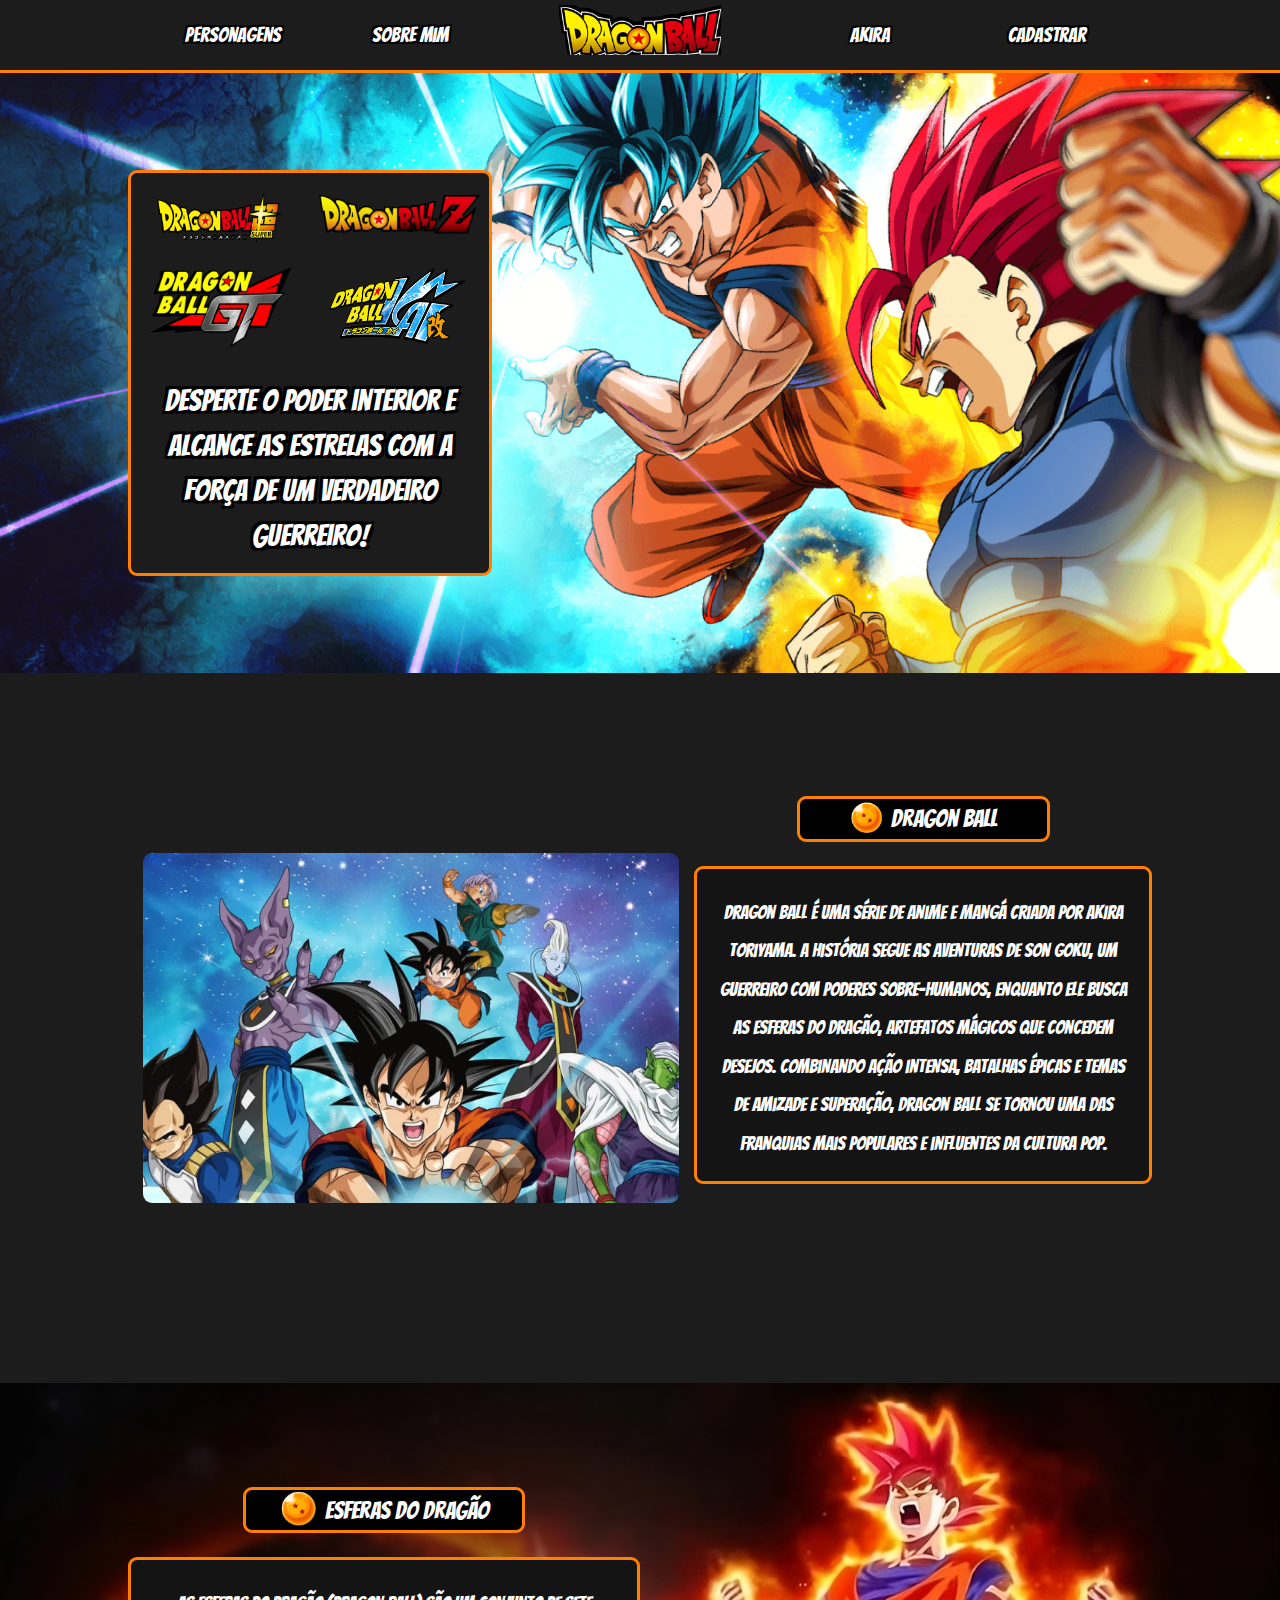
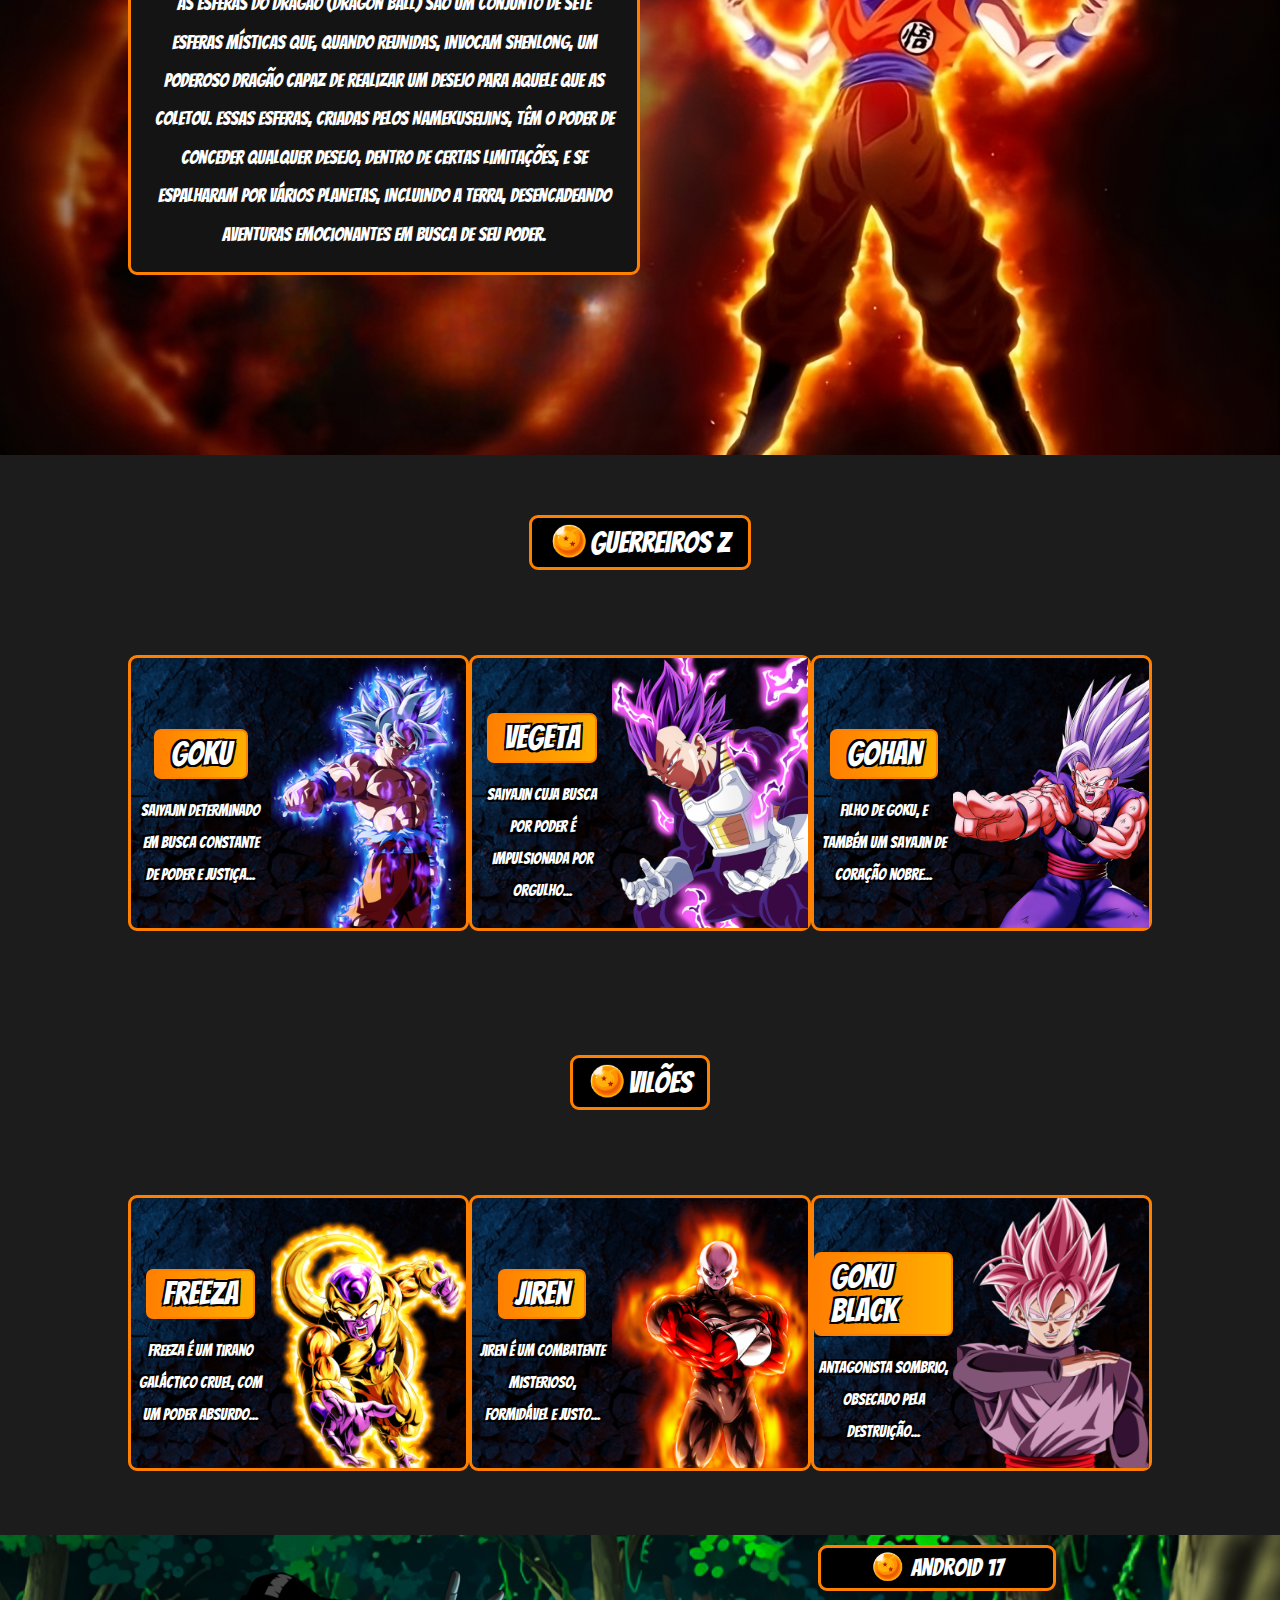
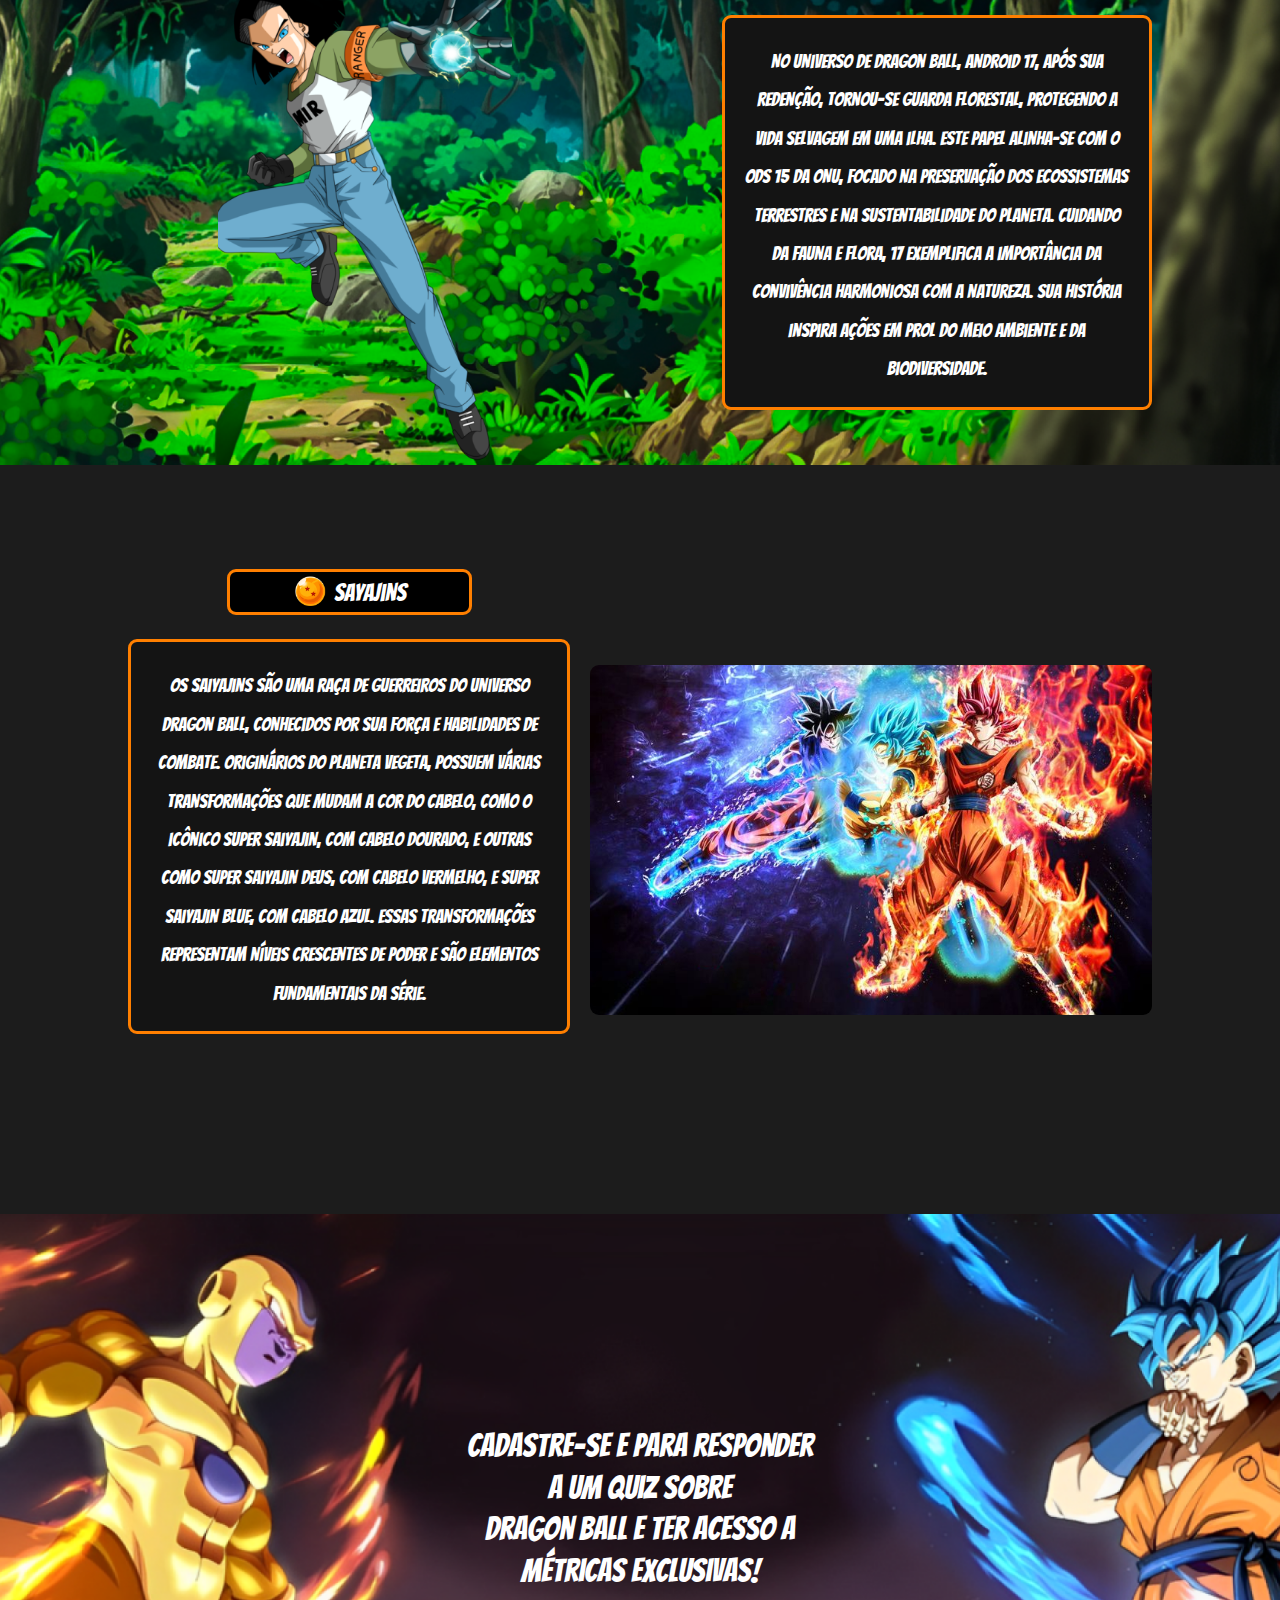
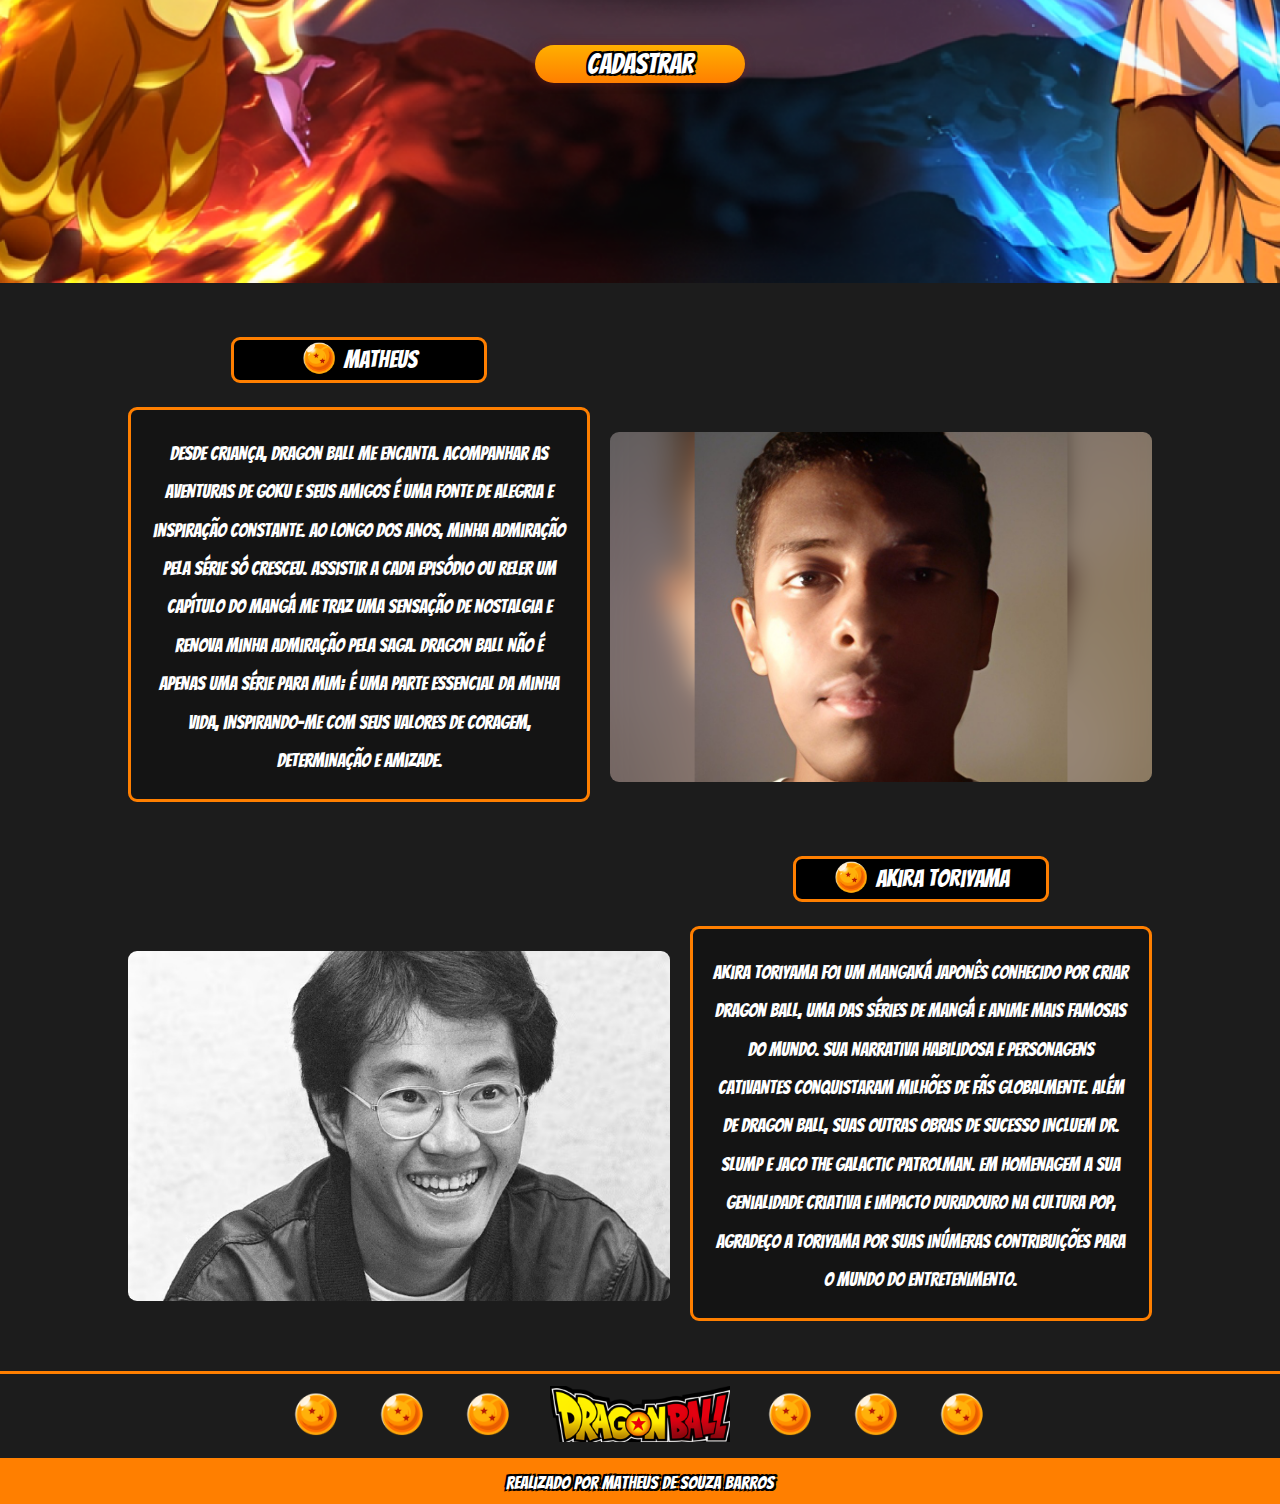
==== commit 48cf42f0: "Alterações Finais" ====
--- a/site/public/index.html
+++ b/site/public/index.html
@@ -14,10 +14,10 @@
 <body>
     <header>
         <div class="conteudo">
-            <li class="lista"><a href="#personagens">Personagens</a></li>
-            <li class="lista"><a href="#sobre-mim">Sobre Mim</a></li>
+            <a href="index.html#personagens"><li class="lista">Personagens</li></a>
+            <a href="index.html#sobre-mim"> <li class="lista">Sobre Mim</li></a>
             <li class="logo"><img src="assets/images/logo.png"></li>
-            <li class="lista"><a href="#akira">Akira</a></li>
+            <a href="index.html#akira"><li class="lista">Akira</li></a>
             <a href="cadastro.html"><li class="lista">Cadastrar</li></a>
         </div>
     </header>
@@ -66,7 +66,7 @@
     <section id="personagens" class="section4">
         <h1 class="titulo_secao4"><img width="40" src="assets/images/esfera2.png" alt="">Guerreiros Z</h1>
         <div class="box_slider">
-            <div onclick="abrirModal1()" class="box1">
+            <div onclick="abrirModal(personagem1)" class="box1">
                 <div class="esquerda-texto">
                     <h1>Goku</h1>
                     <p>Saiyajin determinado em busca constante de poder e justiça...</p>
@@ -79,14 +79,14 @@
                 
                 <div class="esquerda-dialog">
                     <div class="nome"><h1>Goku</h1></div>
-                    <div class="descricao"><p></p>
+                    <div class="descricao"><p>Goku, um Saiyajin criado na Terra, é um guerreiro com um espírito indomável e um coração puro. Enviado ao planeta ainda bebê, ele foi adotado por Son Gohan, um bondoso senhor que o criou com carinho e ensinou valores de bondade e justiça. Embora inicialmente destinado a conquistar a Terra, Goku se tornou seu maior defensor, sempre em busca de novos desafios e batalhas</p>
                     </div>
                     <div class="poder"> <h1>Poder de Luta: 16 Septilhões</h1></div>
             </div>
                 <div class="imagem-dialog1"></div>
             </div>
             </dialog>
-            <div onclick="abrirModal2()" class="box2">
+            <div onclick="abrirModal(personagem2)" class="box2">
                 <div class="esquerda-texto">
                     <h1>Vegeta</h1>
                     <p>saiyajin cuja busca por poder é impulsionada por orgulho...</p>
@@ -105,7 +105,7 @@
                 <div class="imagem-dialog2"></div>
             </div>
             </dialog>
-            <div onclick="abrirModal3()" class="box3">
+            <div onclick="abrirModal(personagem3)" class="box3">
                 <div class="esquerda-texto">
                     <h1>Gohan</h1>
                     <p>Filho de goku, e também um sayajin de coração nobre...</p>
@@ -129,7 +129,7 @@
     <section class="section4">
         <h1 class="titulo_secao4 titulo_secao4_2"><img width="40" src="assets/images/esfera2.png" alt="">Vilões</h1>
         <div class="box_slider">
-            <div onclick="abrirModal4()" class="box4">
+            <div onclick="abrirModal(personagem4)" class="box4">
                 <div class="esquerda-texto">
                     <h1>Freeza</h1>
                     <p>Freeza é um tirano galáctico cruel, com um poder absurdo...</p>
@@ -149,7 +149,7 @@
                 <div class="imagem-dialog4"></div>
             </div>
             </dialog>
-            <div onclick="abrirModal5()" class="box5">
+            <div onclick="abrirModal(personagem5)" class="box5">
                 <div class="esquerda-texto">
                     <h1>Jiren</h1>
                     <p>Jiren é um combatente misterioso, formidável e justo...</p>
@@ -169,7 +169,7 @@
                 <div class="imagem-dialog5"></div>
             </div>
             </dialog>
-            <div onclick="abrirModal6()" class="box6">
+            <div onclick="abrirModal(personagem6)" class="box6">
                 <div class="esquerda-texto">
                     <h1>Goku Black</h1>
                     <p>Antagonista sombrio, obsecado pela destruição...</p>
@@ -256,7 +256,7 @@
                             <img src="assets/images/esfera2.png" alt="">
                             <img src="assets/images/esfera2.png" alt="">
                         </div>
-                        <div class="copyright"><h1>Todos os Direitos Reservados @ MatheusBarros54</h1></div>
+                        <div class="copyright"><h1>Realizado Por Matheus de Souza Barros</h1></div>
                     </footer>
 
             
@@ -266,23 +266,9 @@
 
 </html>
 <script>
-function abrirModal1() {
-  personagem1.showModal();
+
+function abrirModal(personagem) {
+  personagem.showModal();
 }
-function abrirModal2() {
-  personagem2.showModal();
-}
-function abrirModal3() {
-  personagem3.showModal();
-}
-function abrirModal4() {
-  personagem4.showModal();
-}
-function abrirModal5() {
-  personagem5.showModal();
-}
-function abrirModal6() {
-  personagem6.showModal();
-}
+
 </script>
-<script src="js/script.js"></script>--- a/site/public/css/style.css
+++ b/site/public/css/style.css
@@ -1,3 +1,7 @@
+html {
+    scroll-behavior: smooth;
+}
+
 body {
     margin: 0;
     font-family: 'Bangers', cursive;
@@ -11,18 +15,15 @@
     /* Largura da barra de rolagem */
 }
 
-/* Estilizando o polegar (thumb) */
+/* Estilizando a barra de rolagem */
 ::-webkit-scrollbar-thumb {
     background: linear-gradient(to bottom, #ac6003, #ffaf00);
-    /* Gradiente laranja */
     border-radius: 10px;
-    /* Borda arredondada */
-}
-
-/* Estilizando a pista (track) */
+}
+
+/* Estilizando o (track) */
 ::-webkit-scrollbar-track {
     background: #1C1C1C;
-    /* Cor de fundo da pista */
 }
 
 header {
@@ -235,17 +236,13 @@
 @keyframes glow {
     0% {
         box-shadow: 0 0 10px rgb(253, 195, 2);
-        /* Sombra inicial */
     }
-
     50% {
         box-shadow: 0 0 20px rgb(241, 145, 0);
-        /* Sombra aumentando */
     }
 
     100% {
         box-shadow: 0 0 10px rgba(255, 238, 0, 0.7);
-        /* Sombra voltando ao estado inicial */
     }
 }
 
@@ -291,17 +288,14 @@
 @keyframes glow {
     0% {
         box-shadow: 0 0 10px rgb(253, 195, 2);
-        /* Sombra inicial */
     }
 
     50% {
         box-shadow: 0 0 20px rgb(241, 145, 0);
-        /* Sombra aumentando */
     }
 
     100% {
         box-shadow: 0 0 10px rgba(255, 238, 0, 0.7);
-        /* Sombra voltando ao estado inicial */
     }
 }
 
@@ -602,8 +596,8 @@
     height: 350px;
     margin-left: 20px;
     border-radius: 9px;
-    background-image: url(../assets/images/Akira.png);
-    background-position: center center;
+    background-image: url(../assets/images/Matheus.png);
+    background-position: center -55px;
     background-size: cover;
 }
 .foto6 {
@@ -618,7 +612,6 @@
     background-size: cover;
 }
 
-/* Seção do Quiz */
 
 .section7 {
     display: flex;
@@ -707,6 +700,11 @@
 .copyright h1 {
     font-weight: 100;
     font-size: 18px;
+    text-shadow:
+        -2px -2px 0 #000000,
+        2px -2px 0 #000000,
+        -2px 2px 0 #000000,
+        2px 2px 0#000000;
 }
 
 /* MODAl PERSONAGENS */
@@ -806,7 +804,7 @@
     width: 50%;
     height: 100%;
     background-image: url(../assets/images/goku_black.jpeg);
-    background-position: 0px 0px;
+    background-position: 0px -140px;
     background-repeat: no-repeat;
     background-size: cover;
 }